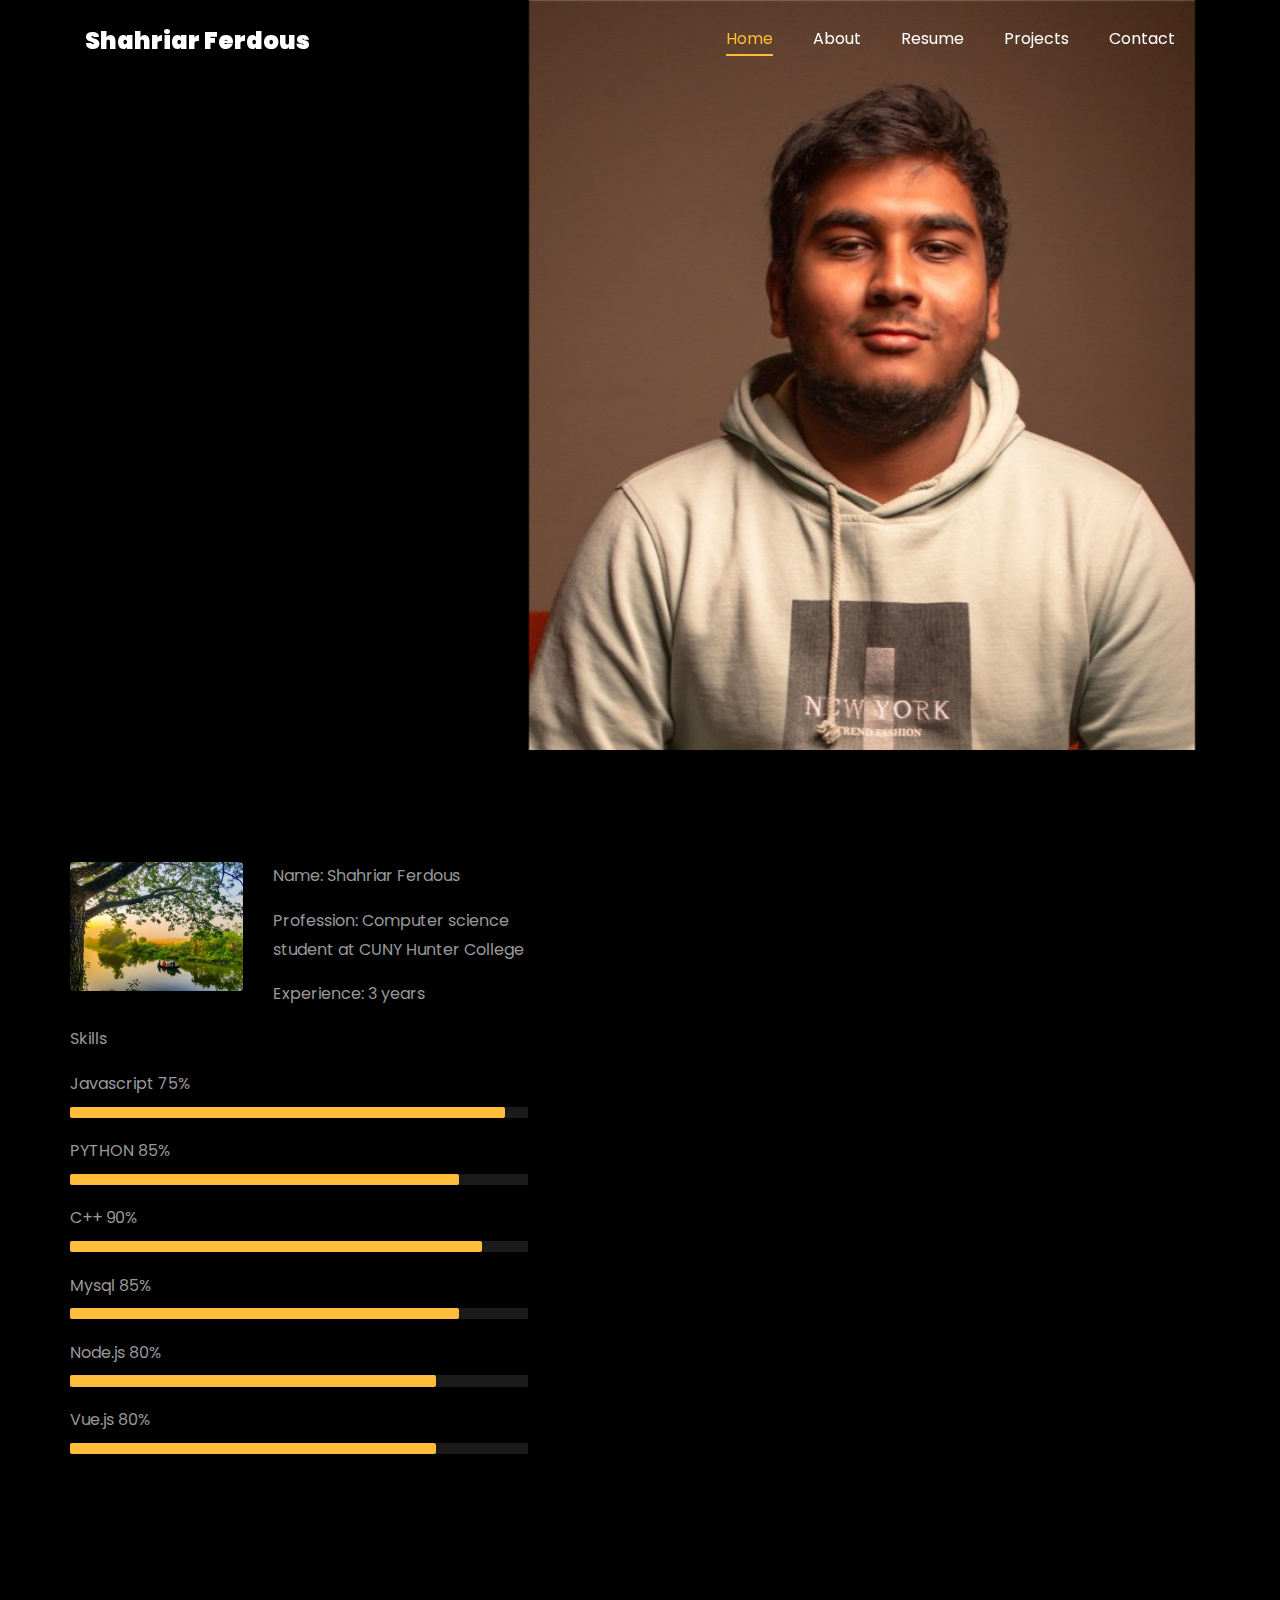
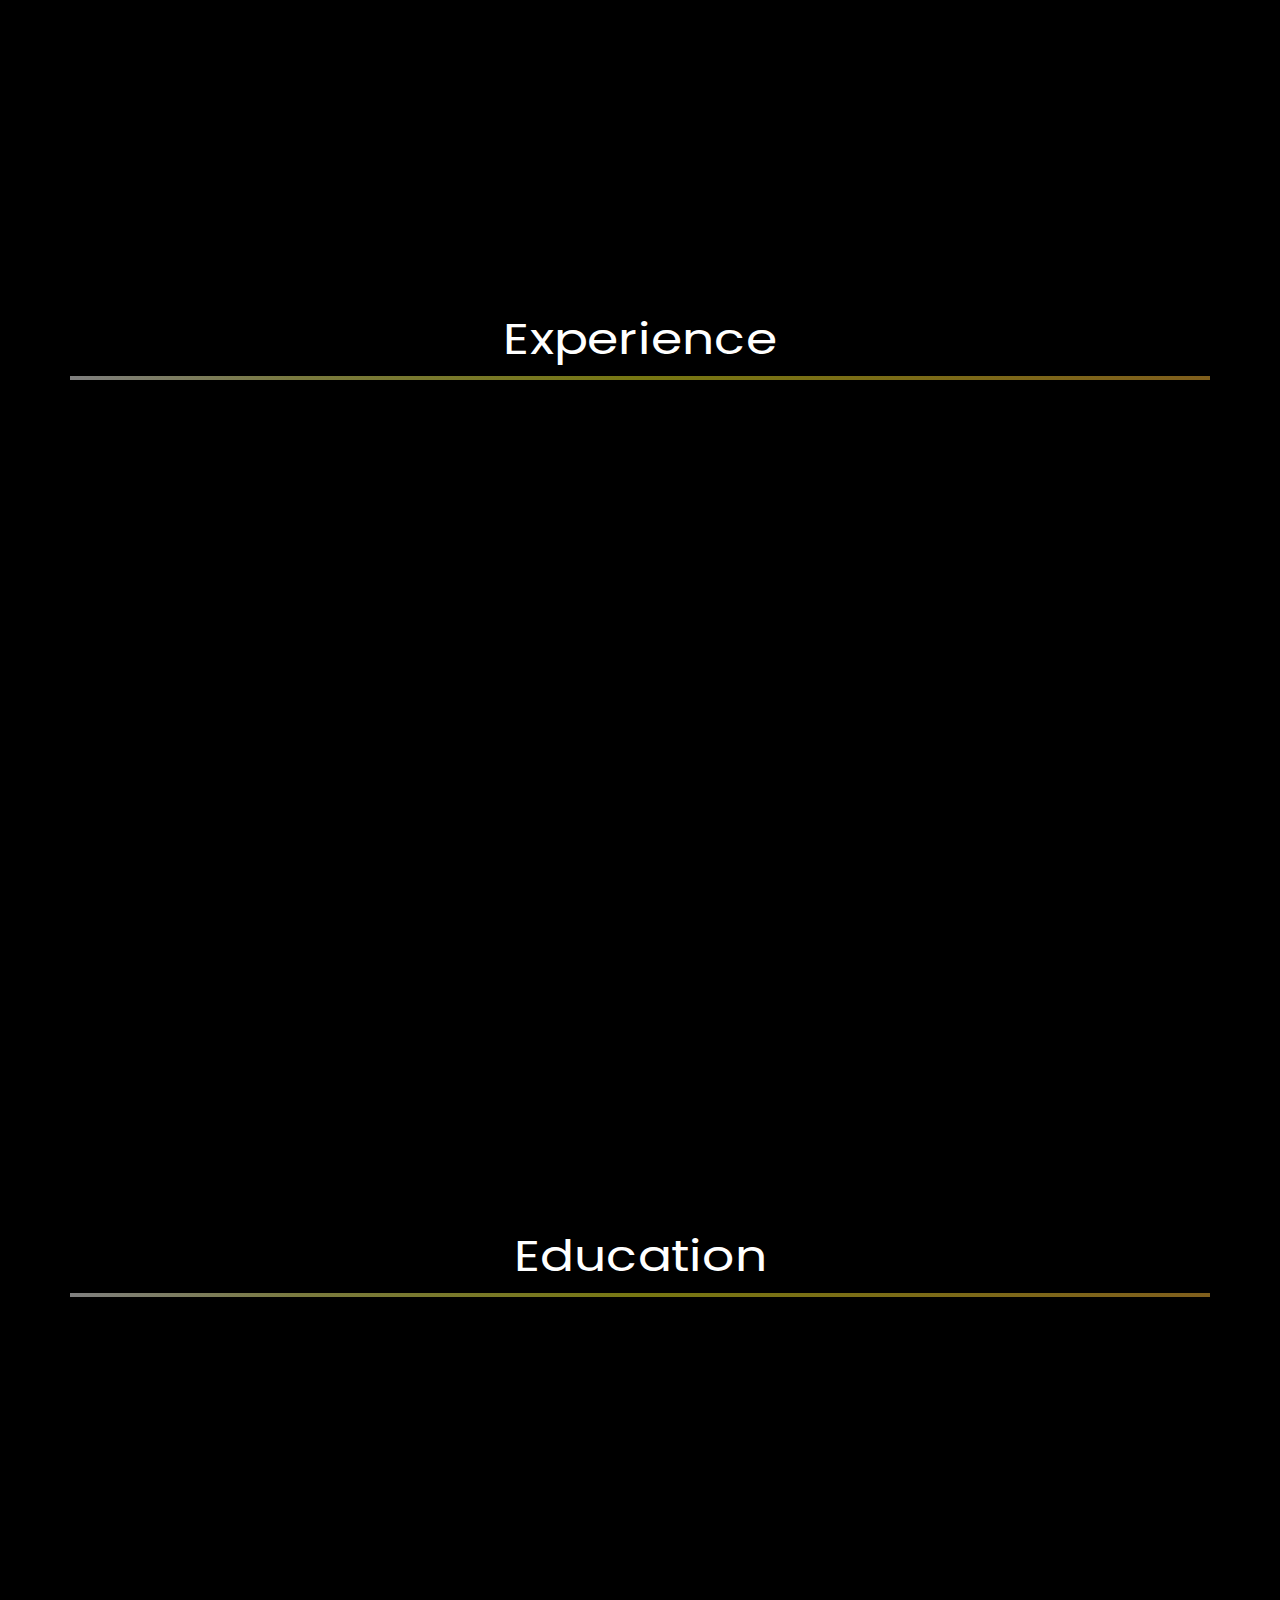
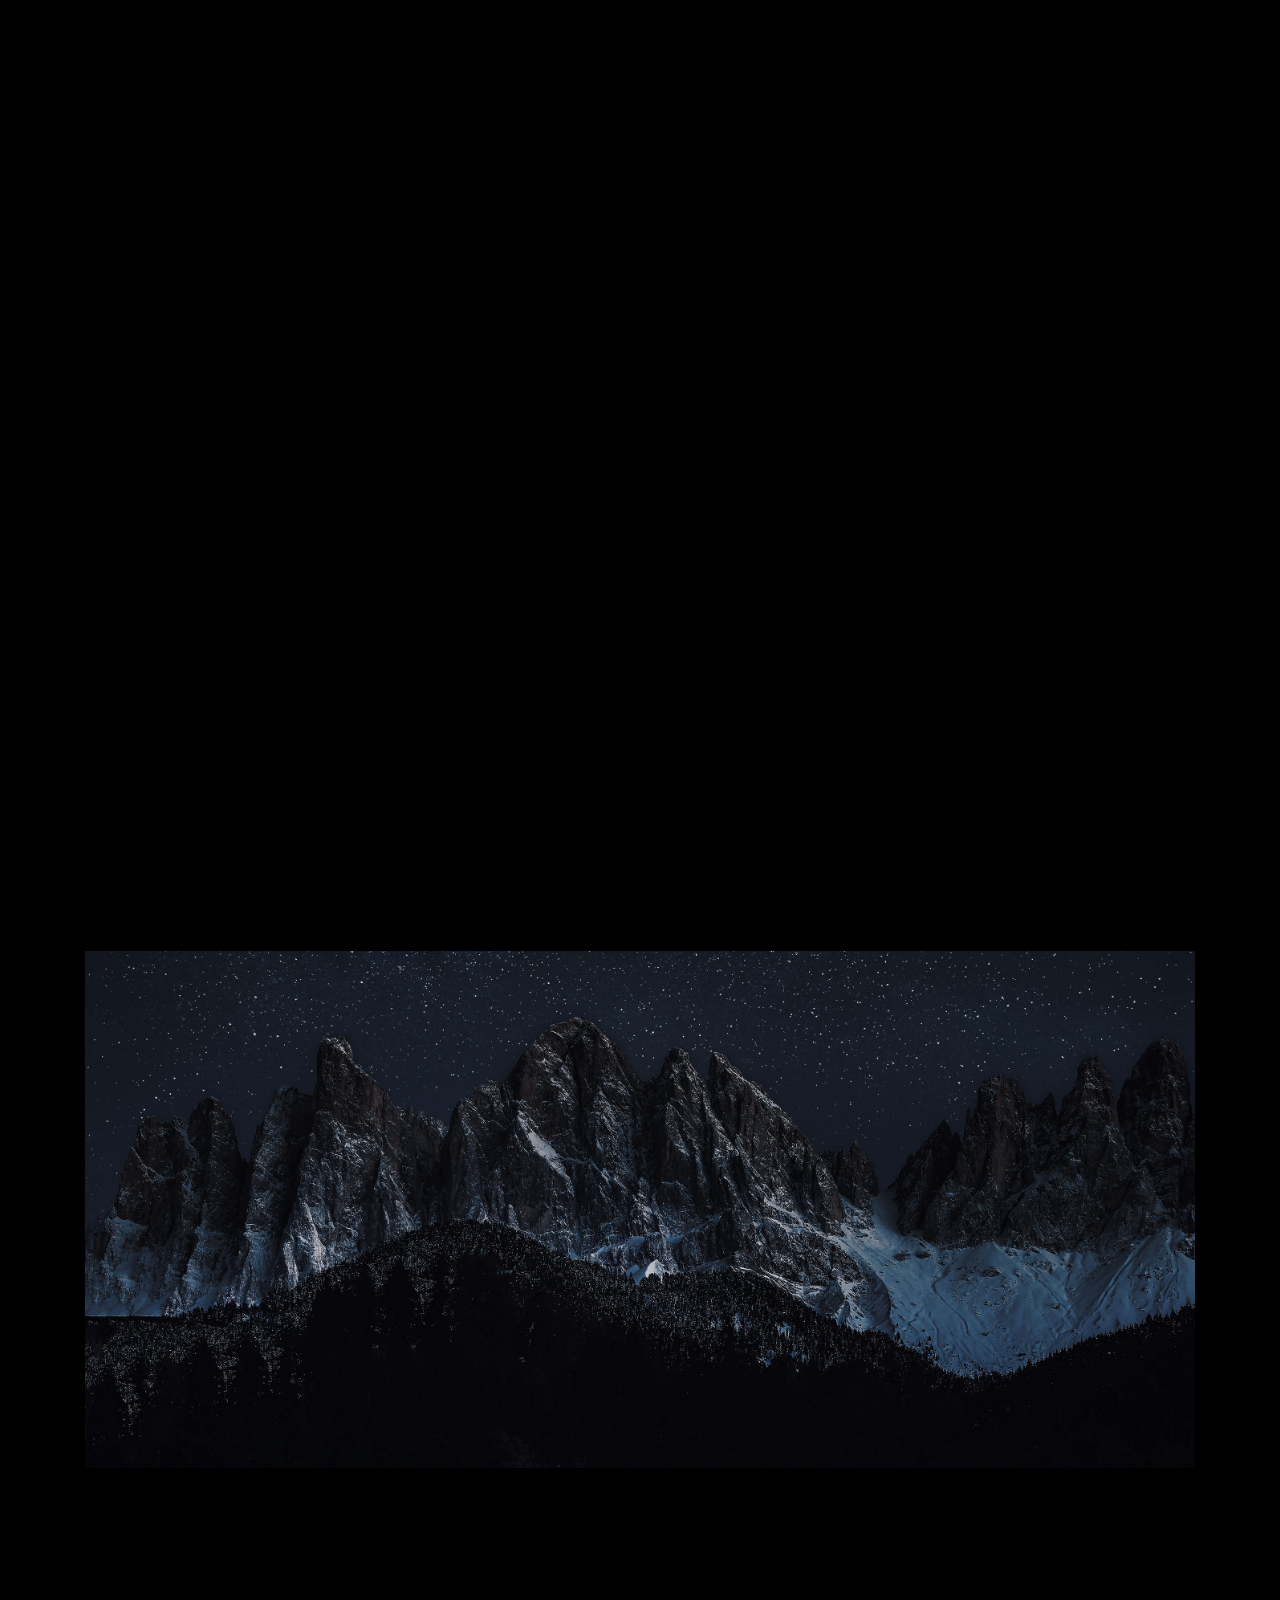
==== index.html @ e523a0e5 "Update index.html" ====
<!DOCTYPE html>
<html lang="en">
  <head>
    <title>Shahriar Ferdous Portfolio</title>
    <meta charset="utf-8">
    <meta name="viewport" content="width=device-width, initial-scale=1, shrink-to-fit=no">
    
    <link href="https://fonts.googleapis.com/css?family=Poppins:100,200,300,400,500,600,700,800,900" rel="stylesheet">

    <link rel="stylesheet" href="css/open-iconic-bootstrap.min.css">
    <link rel="stylesheet" href="css/animate.css">
    
    <link rel="stylesheet" href="css/owl.carousel.min.css">
    <link rel="stylesheet" href="css/owl.theme.default.min.css">
    <link rel="stylesheet" href="css/magnific-popup.css">

    <link rel="stylesheet" href="css/aos.css">

    <link rel="stylesheet" href="css/ionicons.min.css">
    
    <link rel="stylesheet" href="css/flaticon.css">
    <link rel="stylesheet" href="css/icomoon.css">
    <link rel="stylesheet" href="css/style.css">



<style>

/*======================================
//--//-->   ABOUT
======================================*/

.about-mf .box-shadow-full {
  padding-top: 4rem;
  padding-bottom: 4rem;
}

.about-mf .about-img {
  margin-bottom: 2rem;
}

.about-mf .about-img img {
  margin-left: 10px;
}


.skill-mf .progress {
  /* background-color: #cde1f8; */
  margin: .5rem 0 1.2rem 0;
  border-radius: 0;
  height: .7rem;
}

.skill-mf .progress .progress-bar {
  height: .7rem;
  background-color: #ffbd39;
}


/* Animation styles */
#typing-animation {
  position: relative;
  font-size: 30px;
  font-weight: bold;
  color: rgb(255, 255, 255);
  overflow: hidden;
  white-space: nowrap;
  animation: typing 3s steps(20, end) infinite;
}

#typing-animation:before {
  content: "";
  /* position: absolute; */
  top: 0;
  left: 0;
  width: 0;
  height: 100%;
  background-color: #ccc;
  animation: typing-cursor 0.5s ease-in-out infinite;
}

@keyframes typing {
  from {
    width: 0;
  }
  to {
    width: 100%;
  }
}

@keyframes typing-cursor {
  from {
    width: 5px;
  }
  to {
    width: 0;
  }
}


/* project image zoom effect */

.zoom-effect {
  overflow: hidden;
  transition: transform 0.3s ease-out;
}

.zoom-effect:hover {
  transform: scale(1.1);
}


</style>


  </head>
  <body data-spy="scroll" data-target=".site-navbar-target" data-offset="300">
	  
	  
    <nav class="navbar navbar-expand-lg navbar-dark ftco_navbar ftco-navbar-light site-navbar-target" id="ftco-navbar">
	    <div class="container">
	      <a class="navbar-brand" href="index.html">Shahriar Ferdous</a>
	      <button class="navbar-toggler js-fh5co-nav-toggle fh5co-nav-toggle" type="button" data-toggle="collapse" data-target="#ftco-nav" aria-controls="ftco-nav" aria-expanded="false" aria-label="Toggle navigation">
	        <span class="oi oi-menu"></span> Menu
	      </button>

	      <div class="collapse navbar-collapse" id="ftco-nav">
	        <ul class="navbar-nav nav ml-auto">
	          <li class="nav-item"><a href="#home-section" class="nav-link"><span>Home</span></a></li>
	          <li class="nav-item"><a href="#about-section" class="nav-link"><span>About</span></a></li>
	          <li class="nav-item"><a href="#resume-section" class="nav-link"><span>Resume</span></a></li>
	          <li class="nav-item"><a href="#project-section" class="nav-link"><span>Projects</span></a></li>
	          <li class="nav-item"><a href="#contact-section" class="nav-link"><span>Contact</span></a></li>
	        </ul>
	      </div>
	    </div>
	  </nav>
	  <section id="home-section" class="hero">
		  <div class="home-slider  owl-carousel">
	       <div class="slider-item ">
	      	<div class="overlay"></div>
	         <div class="container">
	          <div class="row d-md-flex no-gutters slider-text align-items-end justify-content-end" data-scrollax-parent="true">
	          	<div class="one-third js-fullheight order-md-last img" style="background-image:url(images/bg_1.jpeg);">
	          	 <div class="overlay"></div>
	          	</div>
		          <div class="one-forth d-flex  align-items-center ftco-animate" data-scrollax=" properties: { translateY: '70%' }">
		          	<div class="text">
		          		<span class="subheading">Hello!</span>
			            <h1 class="mb-4 mt-3">I'm <span>Shahriar Ferdous</span></h1>

						<!-- Element to contain animated typing -->
						<span id="typing-animation"></span>

						<script>

						// Initialize the typing animation
						const typingAnimationElement = document.getElementById('typing-animation');

						// Create an array of typing text
						const typingTexts = [
						'Engineer  ',
						'Teacher   ',
						'Gamer  ',
						];

						// Create a function to display the typing animation for a given text
						function playTypingAnimation(text) {
						// Loop through each character and add it to the element
						for (let i = 0; i < text.length; i++) {
							setTimeout(() => {
							typingAnimationElement.textContent += text[i];
							}, i * 200); // Increase the delay to slow down the typing animation
						}

						// Once the animation is complete, reset the text and start over
						setTimeout(() => {
							typingAnimationElement.textContent = '';
							playTypingAnimation(typingTexts[(typingTexts.indexOf(text) + 1) % typingTexts.length]);
						}, text.length * 200);
						}

						// Start the typing animation loop
						playTypingAnimation(typingTexts[0]);

						</script>

						<br>
						<br>
			            <h2>Tech enthusiast</h2>
						<!-- <h2 class="d-flex" style="margin-bottom: 0">With over 5 years of experience</h2> -->
						<!-- <br> -->
			            <p><a href="https://github.com/Shah-king" class="btn btn-white btn-outline-white py-3 px-4">My works</a></p>
		            </div>
		          </div>
	        	</div>
	        </div>
	      </div>
		</div>
    </section>



    <section class="ftco-about img ftco-section ftco-no-pb" id="about-section">
    	<div class="container">
			<div class="row">
				<div class="row d-flex align-items-stretch">
				<!-- <div class="row d-flex"> -->
					<div class="col-md-6 col-lg-5 d-flex">
						<div class="img-about img d-flex align-items-stretch">
							<div class="overlay">
								<div class="row">
									<div class="col-sm-6 col-md-5">
									  <div class="about-img">
										<img src="images/about-me.jpg" class="img-fluid rounded b-shadow-a" alt="">
									  </div>
									</div>
									<!-- Details next to profile image -->
									<div class="col-sm-6 col-md-7">
									  <div class="about-info">
										<p><span class="title-s">Name: </span> <span>Shahriar Ferdous</span></p>
										<p><span class="title-s">Profession: </span> <span>Computer science student at CUNY Hunter College</span></p>
										<p><span class="title-s">Experience: </span> <span>3 years</span></p>
									  </div>
									</div>
								  </div>

								<div class="skill-mf">
									<p class="title-s">Skills</p>
									<span>Javascript</span> <span class="pull-right">75%</span>
									<div class="progress">
										<div class="progress-bar" role="progressbar" style="width: 95%;" aria-valuenow="95" aria-valuemin="0"
											aria-valuemax="100"></div>
									</div>
									
									<span>PYTHON</span> <span class="pull-right">85%</span>
									<div class="progress">
										<div class="progress-bar" role="progressbar" style="width: 85%" aria-valuenow="85" aria-valuemin="0"
											aria-valuemax="100"></div>
									</div>
									
									<span>C++</span> <span class="pull-right">90%</span>
									<div class="progress">
										<div class="progress-bar" role="progressbar" style="width: 90%" aria-valuenow="90" aria-valuemin="0"
											aria-valuemax="100"></div>
									</div>
									
									<span>Mysql</span> <span class="pull-right">85%</span>
									<div class="progress">
										<div class="progress-bar" role="progressbar" style="width: 85%" aria-valuenow="85" aria-valuemin="0"
											aria-valuemax="100"></div>
									</div>
									
									<span>Node.js</span> <span class="pull-right">80%</span>
									<div class="progress">
										<div class="progress-bar" role="progressbar" style="width: 80%" aria-valuenow="80" aria-valuemin="0"
											aria-valuemax="100"></div>
									</div>

									<span>Vue.js</span> <span class="pull-right">80%</span>
									<div class="progress">
										<div class="progress-bar" role="progressbar" style="width: 80%" aria-valuenow="80" aria-valuemin="0"
											aria-valuemax="100"></div>
									</div>


								</div>
							</div>
						</div>
					</div>
					
					<div class="col-md-6 col-lg-7 pl-lg-5 pb-5">
						<div class="row justify-content-start pb-3">
							<div class="col-md-12 heading-section ftco-animate">
								
								<h1 class="big">About</h1>
								<h2 class="mb-4">About Me</h2>
								
								<p>I am an aspiring software engineer with experience at Candogram and Headstarter AI building impactful projects that solve real-world problems. With expertise in Python, SQL, and JavaScript, I have developed applications ranging from intelligent chatbots for customer support to data-driven solutions for mental health awareness. My projects, like a pantry management app and a survey application, reflect my ability to combine technical skills with innovative thinking to enhance user experiences.
									.</p>
								<ul class="about-info mt-4 px-md-0 px-2">
									<li class="d-flex"><span>Profile:</span> <span>Software engineering</span></li>
									<li class="d-flex"><span>Education:</span> <span>Bachelors in Computer Science</span></li>
									<li class="d-flex"><span>Language:</span> <span>English, Bengali</span></li>
									<li class="d-flex"><span>Other Skills:</span> <span>Git, SEO, AWS, &amp; Firebase</span></li>
									<li class="d-flex"><span>Interest:</span> <span>Traveling, Gaming, Teaching</span></li>
									
								</ul>
							</div>
						</div>


						<div class="counter-wrap ftco-animate d-flex mt-md-3">
							<div class="text">
								<p class="mb-4">
									<span class="number" data-number="3">0</span> <span>+</span>
									<span>&nbsp; Projects completed</span>
								</p>
								<p><a href="https://www.linkedin.com/in/shahriar-f/" class="btn btn-primary py-3 px-3">LinkedIn</a></p>
							</div>
						</div>
					</div>
				</div>
			</div>
		</div>
    </section>



	
    <section class="ftco-section ftco-no-pb" id="resume-section">
    	<div class="container">
    		<div class="row justify-content-center pb-5">
          <div class="col-md-10 heading-section text-center ftco-animate">
          	<h1 class="big big-2">Resume</h1>
            <h2 class="mb-4">Resume</h2>
            <p>Looking to expand my knowledge in tech and break into tech as a Software Engineer.</p>
          </div>
        </div>

		<div class="row">
			<h1 class="big-4">Experience</h1>
			<div class="underline"></div>
		</div>
		<br>
		
		<div class="row">
				<div class="col-md-6">
					<div class="resume-wrap ftco-animate">
						<span class="date">2024-Present</span>
						<h2>Software Engineering intern</h2>
						<span class="position">Candogram</span>
						<p class="mt-4">Candogram, a compnay that helps students with job opportunities in this market. 
							<ul>
								<li>Designed a full-stack web application using MySQL, Node.js, Vue.js, and Quasar, incorporating user authentication
									and database functionality, leading to an 85% improvement in task efficiency.</li>
								<li>Mentored 50+ high school students at Bronx Aerospace High School as a Teaching Assistant, providing hands-on
									guidance in building the same web application, and fostering their understanding of software development practices.</li>
								<li>Led performance optimizations, reducing server response time by 50% and enhancing the web application’s overall
									scalability.</li>
							</ul>
						</p>
					</div>

				</div>

				<div class="col-md-6">
					<div class="resume-wrap ftco-animate">
						<span class="date">2024-2024</span>
						<h2>Software Engineering Fellow</h2>
						<span class="position">Headstarter AI</span>
						<p class="mt-4">Headstarter AI is a community-focused program designed to help aspiring software engineers gain skills, build a strong network, and land high-paying jobs. 
							<ul>
								<li>Selected as one of 16,000 (out of 50,000+ applicants) for a competitive Full-stack JavaScript program, contributing
									accepted pull requests to open-source projects while mastering React, Node.js, and Firebase.</li>
								<li>Designed, developed, and deployed 5+ web apps and APIs using Next.js, Stripe, OpenAI, and Pinecone. Key
									achievements include: increasing organic SEO traffic by 90% (from 200 to 2000 visits/month), reducing query
									response time by 50%, and boosting user retention by 40% with personalized recommendations.</li>
								<li>Led backend development for a microservices-based application, leveraging Node.js and Firebase to reduce API
									response times by 30% and streamline CI/CD pipelines for zero-downtime deployments.</li>
							</ul>
						</p>
					</div>

				</div>
			</div>

		<br>
		<br>

		<div class="row">
			<h1 class="big-4">Education</h1>
			<div class="underline"></div>
		</div>
		<br>
		
			<div class="row">
    			<div class="col-md-6">
    				<div class="resume-wrap ftco-animate">
    					<span class="date">2014-2018</span>
    					<h2>Bachelors in Computer Science</h2>
    					<span class="position">CUNY Hunter College</span>
    					<p class="mt-4">Graduation: 2026 </p>
    				</div>
    			</div>

    			<!-- <div class="col-md-6">
    				<div class="resume-wrap ftco-animate">
    					<span class="date">2012-2013</span>
    					<h2>Higher Secondary School</h2>
    					<span class="position">Army Public School</span>
    					<p class="mt-4">Grade: First class distinction.</p>
    				</div>
				</div>
    		</div> -->

    		<div class="row justify-content-center mt-5">
    			<div class="col-md-6 text-center ftco-animate">
    				<p><a href="https://drive.google.com/drive/home" class="btn btn-primary py-4 px-5">Download Resume</a></p>
    			</div>
    		</div>
    	</div>
    </section>

   

    <section class="ftco-section" id="project-section">
      <div class="container">
        <div class="row justify-content-center mb-5 pb-5">
          <div class="col-md-7 heading-section text-center ftco-animate">
            <h1 class="big big-2">Projects</h1>
            <h2 class="mb-4">Projects</h2>
            <p>Below are some projects I have worked on.</p>
          </div>
        </div>
        <div class="row d-flex">
          <div class="col-md-4 d-flex ftco-animate">
          	<div class="blog-entry justify-content-end">
              <a href="https://github.com/Shah-king/Mental-Health-Compendium" class="block-20 zoom-effect" style="background-image: url('images/proj_1.jpg');">
              </a>
              <div class="text mt-3 float-right d-block">

                <h3 class="heading"><a href="https://github.com/Shah-king/Mental-Health-Compendium">Mental-Health-Compendium</a></h3>
                <p>Shows a list of hyperlinks to other mental health resources and a list of mental health related hotlines. It acts as a one stop shop for mental health resources.</p>
              </div>
            </div>
          </div>
          <div class="col-md-4 d-flex ftco-animate">
          	<div class="blog-entry justify-content-end">
              <a href="https://github.com/Shah-king/Support-AI" class="block-20 zoom-effect" style="background-image: url('images/proj_2.jpg');">
              </a>
              <div class="text mt-3 float-right d-block">

                <h3 class="heading"><a href="https://github.com/Shah-king/Support-AI">AI chatbot that automates customer
					support interactions</a></h3>
                <p>Used React, JavaScript, Gemini API, Firebase, and Vercel to build an intelligent chatbot that automates customer
					support interactions for a web application achieving 30% faster backend processing through optimized data retrieval
					techniques.</p>
              </div>
            </div>
          </div>
          <div class="col-md-4 d-flex ftco-animate">
          	<div class="blog-entry">
              <a href="https://github.com/Shah-king/survey-app" class="block-20 zoom-effect" style="background-image: url('images/proj_3.png');">
              </a>
              <div class="text mt-3 float-right d-block">

                <h3 class="heading"><a href="https://github.com/rishabhnmishra/Madhav_Store_Analysis_PowerBI/blob/main/Madhav%20Store%20dashboard.jpg">survey-app</a></h3>
                <p>Desgined the development of a responsive survey application using Vue.js, JavaScript, and Quasar, using AWS to to
					ensure scalability, achieving over 150 users to create and participate in surveys within the first month.</p>
              </div>
            </div>
          </div>
        </div>
	<br>
		<!-- added justify-content-center to center align the last two projects -->
		<!-- <div class="row d-flex justify-content-center">  
			<div class="col-md-4 d-flex ftco-animate">
				<div class="blog-entry justify-content-end">
				<a href="https://github.com/rishabhnmishra/sales_forecasting/tree/main" class="block-20 zoom-effect" style="background-image: url('images/proj_4.jpg');">
				</a>
				<div class="text mt-3 float-right d-block">
  
				  <h3 class="heading"><a href="https://github.com/rishabhnmishra/sales_forecasting/tree/main">Sales Forecast- Time Series Forecasting</a></h3>
				  <p>Used multiple machine learning models to forecast sales (retail store) and performed time series analysis.</p>
				</div>
			  </div>
			</div>
			<div class="col-md-4 d-flex ftco-animate">
				<div class="blog-entry justify-content-end">
				<a href="https://github.com/rishabhnmishra/customer_segmentation/blob/main/Customer_Segmentation-final.ipynb" class="block-20 zoom-effect" style="background-image: url('images/proj_5.jpg');">
				</a>
				<div class="text mt-3 float-right d-block">
  
				  <h3 class="heading"><a href="https://github.com/rishabhnmishra/customer_segmentation/blob/main/Customer_Segmentation-final.ipynb">Customer Segmentation using clustering model</a></h3>
				  <p>Developed a ML model to give various recommendations of financial products &amp; services on target customer groups.</p>
				</div>
			  </div>
			</div>
		 </div>
	  </div>
    </section> -->

	<section class="ftco-section ftco-no-pt ftco-no-pb ftco-counter img" id="section-counter">
      <div class="container">
		<div class="row d-md-flex align-items-center">
          <div class="col-md d-flex justify-content-center counter-wrap ftco-animate">
            <div class="block-18">
              <div class="text">
                <strong class="number" data-number="10">0</strong>
                <span>Achievements</span>
              </div>
            </div>
          </div>
          <div class="col-md d-flex justify-content-center counter-wrap ftco-animate">
            <div class="block-18">
              <div class="text">
                <strong class="number" data-number="5">0</strong>
                <span>Projects</span>
              </div>
            </div>
          </div>
          <div class="col-md d-flex justify-content-center counter-wrap ftco-animate">
            <div class="block-18">
              <div class="text">
                <strong class="number" data-number="50">0</strong>
                <span>Mentored Students</span>
              </div>
            </div>
          </div>
          <div class="col-md d-flex justify-content-center counter-wrap ftco-animate">
            <div class="block-18">
              <div class="text">
                <strong class="number" data-number="300">0</strong>
                <span>Cups of coffee</span>
              </div>
            </div>
          </div>
        </div>
      </div>
	
	  <div class="ftco-section ftco-hireme img margin-top" style="background-image: url(images/bg_1.jpg)">
			<!-- <div class="container"> -->
				<div class="row justify-content-center">
					<div class="col-md-7 ftco-animate text-center">
						<h2>More projects on<span> Github  </span> </h2>
						<div class="heading"> <h4> I love to solve business problems &amp; find ways to renovate systems </h4>
						<br>
						<p><a href="https://github.com/Shah-king" class="btn btn-primary py-3 px-5">GitHub</a></p>
						</div>
					</div>
				</div>
			<!-- </div> -->
		</div>
	</section>



    <section class="ftco-section contact-section ftco-no-pb" id="contact-section">
      <div class="container">
      	<div class="row justify-content-center mb-5 pb-3">
          <div class="col-md-7 heading-section text-center ftco-animate">
            <h1 class="big big-2">Contact</h1>
            <h2 class="mb-4">Contact Me</h2>
            <p>Below are the details to reach out to me!</p>
          </div>
        </div>

        <div class="row d-flex contact-info mb-5">
          <div class="col-md-6 col-lg-3 d-flex ftco-animate">
          	<div class="align-self-stretch box p-4 text-center">
          		<div class="icon d-flex align-items-center justify-content-center">
          			<span class="icon-map-signs"></span>
          		</div>
          		<h3 class="mb-4">Address</h3>
	            <p>New York, United States</p>
	          </div>
          </div>
          <div class="col-md-6 col-lg-3 d-flex ftco-animate">
          	<div class="align-self-stretch box p-4 text-center">
          		<div class="icon d-flex align-items-center justify-content-center">
          			<span class="icon-phone2"></span>
          		</div>
          		<h3 class="mb-4">Contact Number</h3>
	            <p><a href="tel://0101010101">+ 0 101 0101 101</a></p>
	          </div>
          </div>
          <div class="col-md-6 col-lg-3 d-flex ftco-animate">
          	<div class="align-self-stretch box p-4 text-center">
          		<div class="icon d-flex align-items-center justify-content-center">
          			<span class="icon-paper-plane"></span>
          		</div>
          		<h3 class="mb-4">Email Address</h3>
	            <p><a href="mailto:info@yoursite.com">sferdous463@gmail.com</a></p>
	          </div>
          </div>
          <div class="col-md-6 col-lg-3 d-flex ftco-animate">
          	<div class="align-self-stretch box p-4 text-center">
          		<div class="icon d-flex align-items-center justify-content-center">
          			<span class="icon-globe"></span>
          		</div>
          		<h3 class="mb-4">Download Resume</h3>
	            <p><a href="https://drive.google.com/drive/home">resumelink</a></p>
	          </div>
          </div>

		  <div class="container">
			<br>
			<be>
			<div class="row justify-content-center">
<!-- 				<!-- <div class="col-md-7 ftco-animate text-center">
					<h2>Have a<span> Question?  </span> <a href="https://forms.gle/uLaTShUKXraAvHJ77" class="btn btn-primary py-3 px-5">Click Here</a> </h2>
				</div> -->
			</div>
				<br>
					<ul class="ftco-footer-social list-unstyled d-flex justify-content-center align-items-center mb-0">
					  <li class="ftco-animate normal-txt">Find me on  </li>
					  <!-- <li class="ftco-animate"><a href="https://www.youtube.com/@RishabhMishraOfficial"><span class="icon-youtube"></span></a></li> -->
					  <li class="ftco-animate"><a href="https://www.linkedin.com/in/shahriar-f/"><span class="icon-linkedin"></span></a></li>  
					  <!-- <li class="ftco-animate"><a href="https://twitter.com/rishabhnmishra"><span class="icon-twitter"></span></a></li> -->
					  <li class="ftco-animate"><a href="https://www.facebook.com/share/1BHWAwTwHx/?mibextid=wwXIfr"><span class="icon-facebook"></span></a></li>
				      <li class="ftco-animate"><a href="https://www.instagram.com/shahriarf4?igsh=cjFtY3N1cnY2cTk2&utm_source=qr "><span class="icon-instagram"></span></a></li>
					</ul>
				<br>
		   </div>
   </div>
 </section>


 
	
    <footer class="ftco-footer ftco-section">
		<div class="container">
		  <div class="row">
			<div class="col-md-12 text-center">
  
			  <p><!-- Link back to Colorlib can't be removed. Template is licensed under CC BY 3.0. -->
	Copyright &copy;<script>document.write(new Date().getFullYear());</script> All rights reserved | This template is made with <i class="icon-heart color-danger" aria-hidden="true"></i> by <a href="https://colorlib.com" target="_blank">Colorlib</a>
	<!-- Link back to Colorlib can't be removed. Template is licensed under CC BY 3.0. --></p>
			</div>
		  </div>
		</div>
	  </footer>


  <!-- loader -->
  <div id="ftco-loader" class="show fullscreen"><svg class="circular" width="48px" height="48px"><circle class="path-bg" cx="24" cy="24" r="22" fill="none" stroke-width="4" stroke="#eeeeee"/><circle class="path" cx="24" cy="24" r="22" fill="none" stroke-width="4" stroke-miterlimit="10" stroke="#F96D00"/></svg></div>


  <script src="js/jquery.min.js"></script>
  <script src="js/jquery-migrate-3.0.1.min.js"></script>
  <script src="js/popper.min.js"></script>
  <script src="js/bootstrap.min.js"></script>
  <script src="js/jquery.easing.1.3.js"></script>
  <script src="js/jquery.waypoints.min.js"></script>
  <script src="js/jquery.stellar.min.js"></script>
  <script src="js/owl.carousel.min.js"></script>
  <script src="js/jquery.magnific-popup.min.js"></script>
  <script src="js/aos.js"></script>
  <script src="js/jquery.animateNumber.min.js"></script>
  <script src="js/scrollax.min.js"></script>
  
  <script src="js/main.js"></script>
    
  </body>
</html>
---- css/flaticon.css ----
/*
  	Flaticon icon font: Flaticon
  	Creation date: 04/01/2019 13:45
  	*/


@font-face {
  font-family: "Flaticon";
  src: url("../fonts/flaticon/font/Flaticon.eot");
  src: url("../fonts/flaticon/font/Flaticon.eot?#iefix") format("embedded-opentype"),
       url("../fonts/flaticon/font/Flaticon.woff") format("woff"),
       url("../fonts/flaticon/font/Flaticon.ttf") format("truetype"),
       url("../fonts/flaticon/font/Flaticon.svg#Flaticon") format("svg");
  font-weight: normal;
  font-style: normal;
}

@media screen and (-webkit-min-device-pixel-ratio:0) {
  @font-face {
    font-family: "Flaticon";
    src: url("../fonts/flaticon/font/Flaticon.svg#Flaticon") format("svg");
  }
}

[class^="flaticon-"]:before, [class*=" flaticon-"]:before,
[class^="flaticon-"]:after, [class*=" flaticon-"]:after {   
  font-family: Flaticon;
  font-style: normal;
  font-weight: normal;
  font-variant: normal;
  text-transform: none;
  line-height: 1;

  /* Better Font Rendering =========== */
  -webkit-font-smoothing: antialiased;
  -moz-osx-font-smoothing: grayscale;
}

.flaticon-ideas:before { content: "\f100"; }
.flaticon-flasks:before { content: "\f101"; }
.flaticon-analysis:before { content: "\f102"; }
.flaticon-ux-design:before { content: "\f103"; }
.flaticon-web-design:before { content: "\f104"; }
.flaticon-idea:before { content: "\f105"; }
.flaticon-innovation:before { content: "\f106"; }
---- css/icomoon.css ----
@font-face {
  font-family: 'icomoon';
  src:  url('../fonts/icomoon/icomoon.eot?6tt51o');
  src:  url('../fonts/icomoon/icomoon.eot?6tt51o#iefix') format('embedded-opentype'),
    url('../fonts/icomoon/icomoon.ttf?6tt51o') format('truetype'),
    url('../fonts/icomoon/icomoon.woff?6tt51o') format('woff'),
    url('../fonts/icomoon/icomoon.svg?6tt51o#icomoon') format('svg');
  font-weight: normal;
  font-style: normal;
}

[class^="icon-"], [class*=" icon-"] {
  /* use !important to prevent issues with browser extensions that change fonts */
  font-family: 'icomoon' !important;
  speak: none;
  font-style: normal;
  font-weight: normal;
  font-variant: normal;
  text-transform: none;
  line-height: 1;

  /* Better Font Rendering =========== */
  -webkit-font-smoothing: antialiased;
  -moz-osx-font-smoothing: grayscale;
}

.icon-asterisk:before {
  content: "\f069";
}
.icon-plus:before {
  content: "\f067";
}
.icon-question:before {
  content: "\f128";
}
.icon-minus:before {
  content: "\f068";
}
.icon-glass:before {
  content: "\f000";
}
.icon-music:before {
  content: "\f001";
}
.icon-search:before {
  content: "\f002";
}
.icon-envelope-o:before {
  content: "\f003";
}
.icon-heart:before {
  content: "\f004";
}
.icon-star:before {
  content: "\f005";
}
.icon-star-o:before {
  content: "\f006";
}
.icon-user:before {
  content: "\f007";
}
.icon-film:before {
  content: "\f008";
}
.icon-th-large:before {
  content: "\f009";
}
.icon-th:before {
  content: "\f00a";
}
.icon-th-list:before {
  content: "\f00b";
}
.icon-check:before {
  content: "\f00c";
}
.icon-close:before {
  content: "\f00d";
}
.icon-remove:before {
  content: "\f00d";
}
.icon-times:before {
  content: "\f00d";
}
.icon-search-plus:before {
  content: "\f00e";
}
.icon-search-minus:before {
  content: "\f010";
}
.icon-power-off:before {
  content: "\f011";
}
.icon-signal:before {
  content: "\f012";
}
.icon-cog:before {
  content: "\f013";
}
.icon-gear:before {
  content: "\f013";
}
.icon-trash-o:before {
  content: "\f014";
}
.icon-home:before {
  content: "\f015";
}
.icon-file-o:before {
  content: "\f016";
}
.icon-clock-o:before {
  content: "\f017";
}
.icon-road:before {
  content: "\f018";
}
.icon-download:before {
  content: "\f019";
}
.icon-arrow-circle-o-down:before {
  content: "\f01a";
}
.icon-arrow-circle-o-up:before {
  content: "\f01b";
}
.icon-inbox:before {
  content: "\f01c";
}
.icon-play-circle-o:before {
  content: "\f01d";
}
.icon-repeat:before {
  content: "\f01e";
}
.icon-rotate-right:before {
  content: "\f01e";
}
.icon-refresh:before {
  content: "\f021";
}
.icon-list-alt:before {
  content: "\f022";
}
.icon-lock:before {
  content: "\f023";
}
.icon-flag:before {
  content: "\f024";
}
.icon-headphones:before {
  content: "\f025";
}
.icon-volume-off:before {
  content: "\f026";
}
.icon-volume-down:before {
  content: "\f027";
}
.icon-volume-up:before {
  content: "\f028";
}
.icon-qrcode:before {
  content: "\f029";
}
.icon-barcode:before {
  content: "\f02a";
}
.icon-tag:before {
  content: "\f02b";
}
.icon-tags:before {
  content: "\f02c";
}
.icon-book:before {
  content: "\f02d";
}
.icon-bookmark:before {
  content: "\f02e";
}
.icon-print:before {
  content: "\f02f";
}
.icon-camera:before {
  content: "\f030";
}
.icon-font:before {
  content: "\f031";
}
.icon-bold:before {
  content: "\f032";
}
.icon-italic:before {
  content: "\f033";
}
.icon-text-height:before {
  content: "\f034";
}
.icon-text-width:before {
  content: "\f035";
}
.icon-align-left:before {
  content: "\f036";
}
.icon-align-center:before {
  content: "\f037";
}
.icon-align-right:before {
  content: "\f038";
}
.icon-align-justify:before {
  content: "\f039";
}
.icon-list:before {
  content: "\f03a";
}
.icon-dedent:before {
  content: "\f03b";
}
.icon-outdent:before {
  content: "\f03b";
}
.icon-indent:before {
  content: "\f03c";
}
.icon-video-camera:before {
  content: "\f03d";
}
.icon-image:before {
  content: "\f03e";
}
.icon-photo:before {
  content: "\f03e";
}
.icon-picture-o:before {
  content: "\f03e";
}
.icon-pencil:before {
  content: "\f040";
}
.icon-map-marker:before {
  content: "\f041";
}
.icon-adjust:before {
  content: "\f042";
}
.icon-tint:before {
  content: "\f043";
}
.icon-edit:before {
  content: "\f044";
}
.icon-pencil-square-o:before {
  content: "\f044";
}
.icon-share-square-o:before {
  content: "\f045";
}
.icon-check-square-o:before {
  content: "\f046";
}
.icon-arrows:before {
  content: "\f047";
}
.icon-step-backward:before {
  content: "\f048";
}
.icon-fast-backward:before {
  content: "\f049";
}
.icon-backward:before {
  content: "\f04a";
}
.icon-play:before {
  content: "\f04b";
}
.icon-pause:before {
  content: "\f04c";
}
.icon-stop:before {
  content: "\f04d";
}
.icon-forward:before {
  content: "\f04e";
}
.icon-fast-forward:before {
  content: "\f050";
}
.icon-step-forward:before {
  content: "\f051";
}
.icon-eject:before {
  content: "\f052";
}
.icon-chevron-left:before {
  content: "\f053";
}
.icon-chevron-right:before {
  content: "\f054";
}
.icon-plus-circle:before {
  content: "\f055";
}
.icon-minus-circle:before {
  content: "\f056";
}
.icon-times-circle:before {
  content: "\f057";
}
.icon-check-circle:before {
  content: "\f058";
}
.icon-question-circle:before {
  content: "\f059";
}
.icon-info-circle:before {
  content: "\f05a";
}
.icon-crosshairs:before {
  content: "\f05b";
}
.icon-times-circle-o:before {
  content: "\f05c";
}
.icon-check-circle-o:before {
  content: "\f05d";
}
.icon-ban:before {
  content: "\f05e";
}
.icon-arrow-left:before {
  content: "\f060";
}
.icon-arrow-right:before {
  content: "\f061";
}
.icon-arrow-up:before {
  content: "\f062";
}
.icon-arrow-down:before {
  content: "\f063";
}
.icon-mail-forward:before {
  content: "\f064";
}
.icon-share:before {
  content: "\f064";
}
.icon-expand:before {
  content: "\f065";
}
.icon-compress:before {
  content: "\f066";
}
.icon-exclamation-circle:before {
  content: "\f06a";
}
.icon-gift:before {
  content: "\f06b";
}
.icon-leaf:before {
  content: "\f06c";
}
.icon-fire:before {
  content: "\f06d";
}
.icon-eye:before {
  content: "\f06e";
}
.icon-eye-slash:before {
  content: "\f070";
}
.icon-exclamation-triangle:before {
  content: "\f071";
}
.icon-warning:before {
  content: "\f071";
}
.icon-plane:before {
  content: "\f072";
}
.icon-calendar:before {
  content: "\f073";
}
.icon-random:before {
  content: "\f074";
}
.icon-comment:before {
  content: "\f075";
}
.icon-magnet:before {
  content: "\f076";
}
.icon-chevron-up:before {
  content: "\f077";
}
.icon-chevron-down:before {
  content: "\f078";
}
.icon-retweet:before {
  content: "\f079";
}
.icon-shopping-cart:before {
  content: "\f07a";
}
.icon-folder:before {
  content: "\f07b";
}
.icon-folder-open:before {
  content: "\f07c";
}
.icon-arrows-v:before {
  content: "\f07d";
}
.icon-arrows-h:before {
  content: "\f07e";
}
.icon-bar-chart:before {
  content: "\f080";
}
.icon-bar-chart-o:before {
  content: "\f080";
}
.icon-twitter-square:before {
  content: "\f081";
}
.icon-facebook-square:before {
  content: "\f082";
}
.icon-camera-retro:before {
  content: "\f083";
}
.icon-key:before {
  content: "\f084";
}
.icon-cogs:before {
  content: "\f085";
}
.icon-gears:before {
  content: "\f085";
}
.icon-comments:before {
  content: "\f086";
}
.icon-thumbs-o-up:before {
  content: "\f087";
}
.icon-thumbs-o-down:before {
  content: "\f088";
}
.icon-star-half:before {
  content: "\f089";
}
.icon-heart-o:before {
  content: "\f08a";
}
.icon-sign-out:before {
  content: "\f08b";
}
.icon-linkedin-square:before {
  content: "\f08c";
}
.icon-thumb-tack:before {
  content: "\f08d";
}
.icon-external-link:before {
  content: "\f08e";
}
.icon-sign-in:before {
  content: "\f090";
}
.icon-trophy:before {
  content: "\f091";
}
.icon-github-square:before {
  content: "\f092";
}
.icon-upload:before {
  content: "\f093";
}
.icon-lemon-o:before {
  content: "\f094";
}
.icon-phone:before {
  content: "\f095";
}
.icon-square-o:before {
  content: "\f096";
}
.icon-bookmark-o:before {
  content: "\f097";
}
.icon-phone-square:before {
  content: "\f098";
}
.icon-twitter:before {
  content: "\f099";
}
.icon-facebook:before {
  content: "\f09a";
}
.icon-facebook-f:before {
  content: "\f09a";
}
.icon-github:before {
  content: "\f09b";
}
.icon-unlock:before {
  content: "\f09c";
}
.icon-credit-card:before {
  content: "\f09d";
}
.icon-feed:before {
  content: "\f09e";
}
.icon-rss:before {
  content: "\f09e";
}
.icon-hdd-o:before {
  content: "\f0a0";
}
.icon-bullhorn:before {
  content: "\f0a1";
}
.icon-bell-o:before {
  content: "\f0a2";
}
.icon-certificate:before {
  content: "\f0a3";
}
.icon-hand-o-right:before {
  content: "\f0a4";
}
.icon-hand-o-left:before {
  content: "\f0a5";
}
.icon-hand-o-up:before {
  content: "\f0a6";
}
.icon-hand-o-down:before {
  content: "\f0a7";
}
.icon-arrow-circle-left:before {
  content: "\f0a8";
}
.icon-arrow-circle-right:before {
  content: "\f0a9";
}
.icon-arrow-circle-up:before {
  content: "\f0aa";
}
.icon-arrow-circle-down:before {
  content: "\f0ab";
}
.icon-globe:before {
  content: "\f0ac";
}
.icon-wrench:before {
  content: "\f0ad";
}
.icon-tasks:before {
  content: "\f0ae";
}
.icon-filter:before {
  content: "\f0b0";
}
.icon-briefcase:before {
  content: "\f0b1";
}
.icon-arrows-alt:before {
  content: "\f0b2";
}
.icon-group:before {
  content: "\f0c0";
}
.icon-users:before {
  content: "\f0c0";
}
.icon-chain:before {
  content: "\f0c1";
}
.icon-link:before {
  content: "\f0c1";
}
.icon-cloud:before {
  content: "\f0c2";
}
.icon-flask:before {
  content: "\f0c3";
}
.icon-cut:before {
  content: "\f0c4";
}
.icon-scissors:before {
  content: "\f0c4";
}
.icon-copy:before {
  content: "\f0c5";
}
.icon-files-o:before {
  content: "\f0c5";
}
.icon-paperclip:before {
  content: "\f0c6";
}
.icon-floppy-o:before {
  content: "\f0c7";
}
.icon-save:before {
  content: "\f0c7";
}
.icon-square:before {
  content: "\f0c8";
}
.icon-bars:before {
  content: "\f0c9";
}
.icon-navicon:before {
  content: "\f0c9";
}
.icon-reorder:before {
  content: "\f0c9";
}
.icon-list-ul:before {
  content: "\f0ca";
}
.icon-list-ol:before {
  content: "\f0cb";
}
.icon-strikethrough:before {
  content: "\f0cc";
}
.icon-underline:before {
  content: "\f0cd";
}
.icon-table:before {
  content: "\f0ce";
}
.icon-magic:before {
  content: "\f0d0";
}
.icon-truck:before {
  content: "\f0d1";
}
.icon-pinterest:before {
  content: "\f0d2";
}
.icon-pinterest-square:before {
  content: "\f0d3";
}
.icon-google-plus-square:before {
  content: "\f0d4";
}
.icon-google-plus:before {
  content: "\f0d5";
}
.icon-money:before {
  content: "\f0d6";
}
.icon-caret-down:before {
  content: "\f0d7";
}
.icon-caret-up:before {
  content: "\f0d8";
}
.icon-caret-left:before {
  content: "\f0d9";
}
.icon-caret-right:before {
  content: "\f0da";
}
.icon-columns:before {
  content: "\f0db";
}
.icon-sort:before {
  content: "\f0dc";
}
.icon-unsorted:before {
  content: "\f0dc";
}
.icon-sort-desc:before {
  content: "\f0dd";
}
.icon-sort-down:before {
  content: "\f0dd";
}
.icon-sort-asc:before {
  content: "\f0de";
}
.icon-sort-up:before {
  content: "\f0de";
}
.icon-envelope:before {
  content: "\f0e0";
}
.icon-linkedin:before {
  content: "\f0e1";
}
.icon-rotate-left:before {
  content: "\f0e2";
}
.icon-undo:before {
  content: "\f0e2";
}
.icon-gavel:before {
  content: "\f0e3";
}
.icon-legal:before {
  content: "\f0e3";
}
.icon-dashboard:before {
  content: "\f0e4";
}
.icon-tachometer:before {
  content: "\f0e4";
}
.icon-comment-o:before {
  content: "\f0e5";
}
.icon-comments-o:before {
  content: "\f0e6";
}
.icon-bolt:before {
  content: "\f0e7";
}
.icon-flash:before {
  content: "\f0e7";
}
.icon-sitemap:before {
  content: "\f0e8";
}
.icon-umbrella:before {
  content: "\f0e9";
}
.icon-clipboard:before {
  content: "\f0ea";
}
.icon-paste:before {
  content: "\f0ea";
}
.icon-lightbulb-o:before {
  content: "\f0eb";
}
.icon-exchange:before {
  content: "\f0ec";
}
.icon-cloud-download:before {
  content: "\f0ed";
}
.icon-cloud-upload:before {
  content: "\f0ee";
}
.icon-user-md:before {
  content: "\f0f0";
}
.icon-stethoscope:before {
  content: "\f0f1";
}
.icon-suitcase:before {
  content: "\f0f2";
}
.icon-bell:before {
  content: "\f0f3";
}
.icon-coffee:before {
  content: "\f0f4";
}
.icon-cutlery:before {
  content: "\f0f5";
}
.icon-file-text-o:before {
  content: "\f0f6";
}
.icon-building-o:before {
  content: "\f0f7";
}
.icon-hospital-o:before {
  content: "\f0f8";
}
.icon-ambulance:before {
  content: "\f0f9";
}
.icon-medkit:before {
  content: "\f0fa";
}
.icon-fighter-jet:before {
  content: "\f0fb";
}
.icon-beer:before {
  content: "\f0fc";
}
.icon-h-square:before {
  content: "\f0fd";
}
.icon-plus-square:before {
  content: "\f0fe";
}
.icon-angle-double-left:before {
  content: "\f100";
}
.icon-angle-double-right:before {
  content: "\f101";
}
.icon-angle-double-up:before {
  content: "\f102";
}
.icon-angle-double-down:before {
  content: "\f103";
}
.icon-angle-left:before {
  content: "\f104";
}
.icon-angle-right:before {
  content: "\f105";
}
.icon-angle-up:before {
  content: "\f106";
}
.icon-angle-down:before {
  content: "\f107";
}
.icon-desktop:before {
  content: "\f108";
}
.icon-laptop:before {
  content: "\f109";
}
.icon-tablet:before {
  content: "\f10a";
}
.icon-mobile:before {
  content: "\f10b";
}
.icon-mobile-phone:before {
  content: "\f10b";
}
.icon-circle-o:before {
  content: "\f10c";
}
.icon-quote-left:before {
  content: "\f10d";
}
.icon-quote-right:before {
  content: "\f10e";
}
.icon-spinner:before {
  content: "\f110";
}
.icon-circle:before {
  content: "\f111";
}
.icon-mail-reply:before {
  content: "\f112";
}
.icon-reply:before {
  content: "\f112";
}
.icon-github-alt:before {
  content: "\f113";
}
.icon-folder-o:before {
  content: "\f114";
}
.icon-folder-open-o:before {
  content: "\f115";
}
.icon-smile-o:before {
  content: "\f118";
}
.icon-frown-o:before {
  content: "\f119";
}
.icon-meh-o:before {
  content: "\f11a";
}
.icon-gamepad:before {
  content: "\f11b";
}
.icon-keyboard-o:before {
  content: "\f11c";
}
.icon-flag-o:before {
  content: "\f11d";
}
.icon-flag-checkered:before {
  content: "\f11e";
}
.icon-terminal:before {
  content: "\f120";
}
.icon-code:before {
  content: "\f121";
}
.icon-mail-reply-all:before {
  content: "\f122";
}
.icon-reply-all:before {
  content: "\f122";
}
.icon-star-half-empty:before {
  content: "\f123";
}
.icon-star-half-full:before {
  content: "\f123";
}
.icon-star-half-o:before {
  content: "\f123";
}
.icon-location-arrow:before {
  content: "\f124";
}
.icon-crop:before {
  content: "\f125";
}
.icon-code-fork:before {
  content: "\f126";
}
.icon-chain-broken:before {
  content: "\f127";
}
.icon-unlink:before {
  content: "\f127";
}
.icon-info:before {
  content: "\f129";
}
.icon-exclamation:before {
  content: "\f12a";
}
.icon-superscript:before {
  content: "\f12b";
}
.icon-subscript:before {
  content: "\f12c";
}
.icon-eraser:before {
  content: "\f12d";
}
.icon-puzzle-piece:before {
  content: "\f12e";
}
.icon-microphone:before {
  content: "\f130";
}
.icon-microphone-slash:before {
  content: "\f131";
}
.icon-shield:before {
  content: "\f132";
}
.icon-calendar-o:before {
  content: "\f133";
}
.icon-fire-extinguisher:before {
  content: "\f134";
}
.icon-rocket:before {
  content: "\f135";
}
.icon-maxcdn:before {
  content: "\f136";
}
.icon-chevron-circle-left:before {
  content: "\f137";
}
.icon-chevron-circle-right:before {
  content: "\f138";
}
.icon-chevron-circle-up:before {
  content: "\f139";
}
.icon-chevron-circle-down:before {
  content: "\f13a";
}
.icon-html5:before {
  content: "\f13b";
}
.icon-css3:before {
  content: "\f13c";
}
.icon-anchor:before {
  content: "\f13d";
}
.icon-unlock-alt:before {
  content: "\f13e";
}
.icon-bullseye:before {
  content: "\f140";
}
.icon-ellipsis-h:before {
  content: "\f141";
}
.icon-ellipsis-v:before {
  content: "\f142";
}
.icon-rss-square:before {
  content: "\f143";
}
.icon-play-circle:before {
  content: "\f144";
}
.icon-ticket:before {
  content: "\f145";
}
.icon-minus-square:before {
  content: "\f146";
}
.icon-minus-square-o:before {
  content: "\f147";
}
.icon-level-up:before {
  content: "\f148";
}
.icon-level-down:before {
  content: "\f149";
}
.icon-check-square:before {
  content: "\f14a";
}
.icon-pencil-square:before {
  content: "\f14b";
}
.icon-external-link-square:before {
  content: "\f14c";
}
.icon-share-square:before {
  content: "\f14d";
}
.icon-compass:before {
  content: "\f14e";
}
.icon-caret-square-o-down:before {
  content: "\f150";
}
.icon-toggle-down:before {
  content: "\f150";
}
.icon-caret-square-o-up:before {
  content: "\f151";
}
.icon-toggle-up:before {
  content: "\f151";
}
.icon-caret-square-o-right:before {
  content: "\f152";
}
.icon-toggle-right:before {
  content: "\f152";
}
.icon-eur:before {
  content: "\f153";
}
.icon-euro:before {
  content: "\f153";
}
.icon-gbp:before {
  content: "\f154";
}
.icon-dollar:before {
  content: "\f155";
}
.icon-usd:before {
  content: "\f155";
}
.icon-inr:before {
  content: "\f156";
}
.icon-rupee:before {
  content: "\f156";
}
.icon-cny:before {
  content: "\f157";
}
.icon-jpy:before {
  content: "\f157";
}
.icon-rmb:before {
  content: "\f157";
}
.icon-yen:before {
  content: "\f157";
}
.icon-rouble:before {
  content: "\f158";
}
.icon-rub:before {
  content: "\f158";
}
.icon-ruble:before {
  content: "\f158";
}
.icon-krw:before {
  content: "\f159";
}
.icon-won:before {
  content: "\f159";
}
.icon-bitcoin:before {
  content: "\f15a";
}
.icon-btc:before {
  content: "\f15a";
}
.icon-file:before {
  content: "\f15b";
}
.icon-file-text:before {
  content: "\f15c";
}
.icon-sort-alpha-asc:before {
  content: "\f15d";
}
.icon-sort-alpha-desc:before {
  content: "\f15e";
}
.icon-sort-amount-asc:before {
  content: "\f160";
}
.icon-sort-amount-desc:before {
  content: "\f161";
}
.icon-sort-numeric-asc:before {
  content: "\f162";
}
.icon-sort-numeric-desc:before {
  content: "\f163";
}
.icon-thumbs-up:before {
  content: "\f164";
}
.icon-thumbs-down:before {
  content: "\f165";
}
.icon-youtube-square:before {
  content: "\f166";
}
.icon-youtube:before {
  content: "\f167";
}
.icon-xing:before {
  content: "\f168";
}
.icon-xing-square:before {
  content: "\f169";
}
.icon-youtube-play:before {
  content: "\f16a";
}
.icon-dropbox:before {
  content: "\f16b";
}
.icon-stack-overflow:before {
  content: "\f16c";
}
.icon-instagram:before {
  content: "\f16d";
}
.icon-flickr:before {
  content: "\f16e";
}
.icon-adn:before {
  content: "\f170";
}
.icon-bitbucket:before {
  content: "\f171";
}
.icon-bitbucket-square:before {
  content: "\f172";
}
.icon-tumblr:before {
  content: "\f173";
}
.icon-tumblr-square:before {
  content: "\f174";
}
.icon-long-arrow-down:before {
  content: "\f175";
}
.icon-long-arrow-up:before {
  content: "\f176";
}
.icon-long-arrow-left:before {
  content: "\f177";
}
.icon-long-arrow-right:before {
  content: "\f178";
}
.icon-apple:before {
  content: "\f179";
}
.icon-windows:before {
  content: "\f17a";
}
.icon-android:before {
  content: "\f17b";
}
.icon-linux:before {
  content: "\f17c";
}
.icon-dribbble:before {
  content: "\f17d";
}
.icon-skype:before {
  content: "\f17e";
}
.icon-foursquare:before {
  content: "\f180";
}
.icon-trello:before {
  content: "\f181";
}
.icon-female:before {
  content: "\f182";
}
.icon-male:before {
  content: "\f183";
}
.icon-gittip:before {
  content: "\f184";
}
.icon-gratipay:before {
  content: "\f184";
}
.icon-sun-o:before {
  content: "\f185";
}
.icon-moon-o:before {
  content: "\f186";
}
.icon-archive:before {
  content: "\f187";
}
.icon-bug:before {
  content: "\f188";
}
.icon-vk:before {
  content: "\f189";
}
.icon-weibo:before {
  content: "\f18a";
}
.icon-renren:before {
  content: "\f18b";
}
.icon-pagelines:before {
  content: "\f18c";
}
.icon-stack-exchange:before {
  content: "\f18d";
}
.icon-arrow-circle-o-right:before {
  content: "\f18e";
}
.icon-arrow-circle-o-left:before {
  content: "\f190";
}
.icon-caret-square-o-left:before {
  content: "\f191";
}
.icon-toggle-left:before {
  content: "\f191";
}
.icon-dot-circle-o:before {
  content: "\f192";
}
.icon-wheelchair:before {
  content: "\f193";
}
.icon-vimeo-square:before {
  content: "\f194";
}
.icon-try:before {
  content: "\f195";
}
.icon-turkish-lira:before {
  content: "\f195";
}
.icon-plus-square-o:before {
  content: "\f196";
}
.icon-space-shuttle:before {
  content: "\f197";
}
.icon-slack:before {
  content: "\f198";
}
.icon-envelope-square:before {
  content: "\f199";
}
.icon-wordpress:before {
  content: "\f19a";
}
.icon-openid:before {
  content: "\f19b";
}
.icon-bank:before {
  content: "\f19c";
}
.icon-institution:before {
  content: "\f19c";
}
.icon-university:before {
  content: "\f19c";
}
.icon-graduation-cap:before {
  content: "\f19d";
}
.icon-mortar-board:before {
  content: "\f19d";
}
.icon-yahoo:before {
  content: "\f19e";
}
.icon-google:before {
  content: "\f1a0";
}
.icon-reddit:before {
  content: "\f1a1";
}
.icon-reddit-square:before {
  content: "\f1a2";
}
.icon-stumbleupon-circle:before {
  content: "\f1a3";
}
.icon-stumbleupon:before {
  content: "\f1a4";
}
.icon-delicious:before {
  content: "\f1a5";
}
.icon-digg:before {
  content: "\f1a6";
}
.icon-pied-piper-pp:before {
  content: "\f1a7";
}
.icon-pied-piper-alt:before {
  content: "\f1a8";
}
.icon-drupal:before {
  content: "\f1a9";
}
.icon-joomla:before {
  content: "\f1aa";
}
.icon-language:before {
  content: "\f1ab";
}
.icon-fax:before {
  content: "\f1ac";
}
.icon-building:before {
  content: "\f1ad";
}
.icon-child:before {
  content: "\f1ae";
}
.icon-paw:before {
  content: "\f1b0";
}
.icon-spoon:before {
  content: "\f1b1";
}
.icon-cube:before {
  content: "\f1b2";
}
.icon-cubes:before {
  content: "\f1b3";
}
.icon-behance:before {
  content: "\f1b4";
}
.icon-behance-square:before {
  content: "\f1b5";
}
.icon-steam:before {
  content: "\f1b6";
}
.icon-steam-square:before {
  content: "\f1b7";
}
.icon-recycle:before {
  content: "\f1b8";
}
.icon-automobile:before {
  content: "\f1b9";
}
.icon-car:before {
  content: "\f1b9";
}
.icon-cab:before {
  content: "\f1ba";
}
.icon-taxi:before {
  content: "\f1ba";
}
.icon-tree:before {
  content: "\f1bb";
}
.icon-spotify:before {
  content: "\f1bc";
}
.icon-deviantart:before {
  content: "\f1bd";
}
.icon-soundcloud:before {
  content: "\f1be";
}
.icon-database:before {
  content: "\f1c0";
}
.icon-file-pdf-o:before {
  content: "\f1c1";
}
.icon-file-word-o:before {
  content: "\f1c2";
}
.icon-file-excel-o:before {
  content: "\f1c3";
}
.icon-file-powerpoint-o:before {
  content: "\f1c4";
}
.icon-file-image-o:before {
  content: "\f1c5";
}
.icon-file-photo-o:before {
  content: "\f1c5";
}
.icon-file-picture-o:before {
  content: "\f1c5";
}
.icon-file-archive-o:before {
  content: "\f1c6";
}
.icon-file-zip-o:before {
  content: "\f1c6";
}
.icon-file-audio-o:before {
  content: "\f1c7";
}
.icon-file-sound-o:before {
  content: "\f1c7";
}
.icon-file-movie-o:before {
  content: "\f1c8";
}
.icon-file-video-o:before {
  content: "\f1c8";
}
.icon-file-code-o:before {
  content: "\f1c9";
}
.icon-vine:before {
  content: "\f1ca";
}
.icon-codepen:before {
  content: "\f1cb";
}
.icon-jsfiddle:before {
  content: "\f1cc";
}
.icon-life-bouy:before {
  content: "\f1cd";
}
.icon-life-buoy:before {
  content: "\f1cd";
}
.icon-life-ring:before {
  content: "\f1cd";
}
.icon-life-saver:before {
  content: "\f1cd";
}
.icon-support:before {
  content: "\f1cd";
}
.icon-circle-o-notch:before {
  content: "\f1ce";
}
.icon-ra:before {
  content: "\f1d0";
}
.icon-rebel:before {
  content: "\f1d0";
}
.icon-resistance:before {
  content: "\f1d0";
}
.icon-empire:before {
  content: "\f1d1";
}
.icon-ge:before {
  content: "\f1d1";
}
.icon-git-square:before {
  content: "\f1d2";
}
.icon-git:before {
  content: "\f1d3";
}
.icon-hacker-news:before {
  content: "\f1d4";
}
.icon-y-combinator-square:before {
  content: "\f1d4";
}
.icon-yc-square:before {
  content: "\f1d4";
}
.icon-tencent-weibo:before {
  content: "\f1d5";
}
.icon-qq:before {
  content: "\f1d6";
}
.icon-wechat:before {
  content: "\f1d7";
}
.icon-weixin:before {
  content: "\f1d7";
}
.icon-paper-plane:before {
  content: "\f1d8";
}
.icon-send:before {
  content: "\f1d8";
}
.icon-paper-plane-o:before {
  content: "\f1d9";
}
.icon-send-o:before {
  content: "\f1d9";
}
.icon-history:before {
  content: "\f1da";
}
.icon-circle-thin:before {
  content: "\f1db";
}
.icon-header:before {
  content: "\f1dc";
}
.icon-paragraph:before {
  content: "\f1dd";
}
.icon-sliders:before {
  content: "\f1de";
}
.icon-share-alt:before {
  content: "\f1e0";
}
.icon-share-alt-square:before {
  content: "\f1e1";
}
.icon-bomb:before {
  content: "\f1e2";
}
.icon-futbol-o:before {
  content: "\f1e3";
}
.icon-soccer-ball-o:before {
  content: "\f1e3";
}
.icon-tty:before {
  content: "\f1e4";
}
.icon-binoculars:before {
  content: "\f1e5";
}
.icon-plug:before {
  content: "\f1e6";
}
.icon-slideshare:before {
  content: "\f1e7";
}
.icon-twitch:before {
  content: "\f1e8";
}
.icon-yelp:before {
  content: "\f1e9";
}
.icon-newspaper-o:before {
  content: "\f1ea";
}
.icon-wifi:before {
  content: "\f1eb";
}
.icon-calculator:before {
  content: "\f1ec";
}
.icon-paypal:before {
  content: "\f1ed";
}
.icon-google-wallet:before {
  content: "\f1ee";
}
.icon-cc-visa:before {
  content: "\f1f0";
}
.icon-cc-mastercard:before {
  content: "\f1f1";
}
.icon-cc-discover:before {
  content: "\f1f2";
}
.icon-cc-amex:before {
  content: "\f1f3";
}
.icon-cc-paypal:before {
  content: "\f1f4";
}
.icon-cc-stripe:before {
  content: "\f1f5";
}
.icon-bell-slash:before {
  content: "\f1f6";
}
.icon-bell-slash-o:before {
  content: "\f1f7";
}
.icon-trash:before {
  content: "\f1f8";
}
.icon-copyright:before {
  content: "\f1f9";
}
.icon-at:before {
  content: "\f1fa";
}
.icon-eyedropper:before {
  content: "\f1fb";
}
.icon-paint-brush:before {
  content: "\f1fc";
}
.icon-birthday-cake:before {
  content: "\f1fd";
}
.icon-area-chart:before {
  content: "\f1fe";
}
.icon-pie-chart:before {
  content: "\f200";
}
.icon-line-chart:before {
  content: "\f201";
}
.icon-lastfm:before {
  content: "\f202";
}
.icon-lastfm-square:before {
  content: "\f203";
}
.icon-toggle-off:before {
  content: "\f204";
}
.icon-toggle-on:before {
  content: "\f205";
}
.icon-bicycle:before {
  content: "\f206";
}
.icon-bus:before {
  content: "\f207";
}
.icon-ioxhost:before {
  content: "\f208";
}
.icon-angellist:before {
  content: "\f209";
}
.icon-cc:before {
  content: "\f20a";
}
.icon-ils:before {
  content: "\f20b";
}
.icon-shekel:before {
  content: "\f20b";
}
.icon-sheqel:before {
  content: "\f20b";
}
.icon-meanpath:before {
  content: "\f20c";
}
.icon-buysellads:before {
  content: "\f20d";
}
.icon-connectdevelop:before {
  content: "\f20e";
}
.icon-dashcube:before {
  content: "\f210";
}
.icon-forumbee:before {
  content: "\f211";
}
.icon-leanpub:before {
  content: "\f212";
}
.icon-sellsy:before {
  content: "\f213";
}
.icon-shirtsinbulk:before {
  content: "\f214";
}
.icon-simplybuilt:before {
  content: "\f215";
}
.icon-skyatlas:before {
  content: "\f216";
}
.icon-cart-plus:before {
  content: "\f217";
}
.icon-cart-arrow-down:before {
  content: "\f218";
}
.icon-diamond:before {
  content: "\f219";
}
.icon-ship:before {
  content: "\f21a";
}
.icon-user-secret:before {
  content: "\f21b";
}
.icon-motorcycle:before {
  content: "\f21c";
}
.icon-street-view:before {
  content: "\f21d";
}
.icon-heartbeat:before {
  content: "\f21e";
}
.icon-venus:before {
  content: "\f221";
}
.icon-mars:before {
  content: "\f222";
}
.icon-mercury:before {
  content: "\f223";
}
.icon-intersex:before {
  content: "\f224";
}
.icon-transgender:before {
  content: "\f224";
}
.icon-transgender-alt:before {
  content: "\f225";
}
.icon-venus-double:before {
  content: "\f226";
}
.icon-mars-double:before {
  content: "\f227";
}
.icon-venus-mars:before {
  content: "\f228";
}
.icon-mars-stroke:before {
  content: "\f229";
}
.icon-mars-stroke-v:before {
  content: "\f22a";
}
.icon-mars-stroke-h:before {
  content: "\f22b";
}
.icon-neuter:before {
  content: "\f22c";
}
.icon-genderless:before {
  content: "\f22d";
}
.icon-facebook-official:before {
  content: "\f230";
}
.icon-pinterest-p:before {
  content: "\f231";
}
.icon-whatsapp:before {
  content: "\f232";
}
.icon-server:before {
  content: "\f233";
}
.icon-user-plus:before {
  content: "\f234";
}
.icon-user-times:before {
  content: "\f235";
}
.icon-bed:before {
  content: "\f236";
}
.icon-hotel:before {
  content: "\f236";
}
.icon-viacoin:before {
  content: "\f237";
}
.icon-train:before {
  content: "\f238";
}
.icon-subway:before {
  content: "\f239";
}
.icon-medium:before {
  content: "\f23a";
}
.icon-y-combinator:before {
  content: "\f23b";
}
.icon-yc:before {
  content: "\f23b";
}
.icon-optin-monster:before {
  content: "\f23c";
}
.icon-opencart:before {
  content: "\f23d";
}
.icon-expeditedssl:before {
  content: "\f23e";
}
.icon-battery:before {
  content: "\f240";
}
.icon-battery-4:before {
  content: "\f240";
}
.icon-battery-full:before {
  content: "\f240";
}
.icon-battery-3:before {
  content: "\f241";
}
.icon-battery-three-quarters:before {
  content: "\f241";
}
.icon-battery-2:before {
  content: "\f242";
}
.icon-battery-half:before {
  content: "\f242";
}
.icon-battery-1:before {
  content: "\f243";
}
.icon-battery-quarter:before {
  content: "\f243";
}
.icon-battery-0:before {
  content: "\f244";
}
.icon-battery-empty:before {
  content: "\f244";
}
.icon-mouse-pointer:before {
  content: "\f245";
}
.icon-i-cursor:before {
  content: "\f246";
}
.icon-object-group:before {
  content: "\f247";
}
.icon-object-ungroup:before {
  content: "\f248";
}
.icon-sticky-note:before {
  content: "\f249";
}
.icon-sticky-note-o:before {
  content: "\f24a";
}
.icon-cc-jcb:before {
  content: "\f24b";
}
.icon-cc-diners-club:before {
  content: "\f24c";
}
.icon-clone:before {
  content: "\f24d";
}
.icon-balance-scale:before {
  content: "\f24e";
}
.icon-hourglass-o:before {
  content: "\f250";
}
.icon-hourglass-1:before {
  content: "\f251";
}
.icon-hourglass-start:before {
  content: "\f251";
}
.icon-hourglass-2:before {
  content: "\f252";
}
.icon-hourglass-half:before {
  content: "\f252";
}
.icon-hourglass-3:before {
  content: "\f253";
}
.icon-hourglass-end:before {
  content: "\f253";
}
.icon-hourglass:before {
  content: "\f254";
}
.icon-hand-grab-o:before {
  content: "\f255";
}
.icon-hand-rock-o:before {
  content: "\f255";
}
.icon-hand-paper-o:before {
  content: "\f256";
}
.icon-hand-stop-o:before {
  content: "\f256";
}
.icon-hand-scissors-o:before {
  content: "\f257";
}
.icon-hand-lizard-o:before {
  content: "\f258";
}
.icon-hand-spock-o:before {
  content: "\f259";
}
.icon-hand-pointer-o:before {
  content: "\f25a";
}
.icon-hand-peace-o:before {
  content: "\f25b";
}
.icon-trademark:before {
  content: "\f25c";
}
.icon-registered:before {
  content: "\f25d";
}
.icon-creative-commons:before {
  content: "\f25e";
}
.icon-gg:before {
  content: "\f260";
}
.icon-gg-circle:before {
  content: "\f261";
}
.icon-tripadvisor:before {
  content: "\f262";
}
.icon-odnoklassniki:before {
  content: "\f263";
}
.icon-odnoklassniki-square:before {
  content: "\f264";
}
.icon-get-pocket:before {
  content: "\f265";
}
.icon-wikipedia-w:before {
  content: "\f266";
}
.icon-safari:before {
  content: "\f267";
}
.icon-chrome:before {
  content: "\f268";
}
.icon-firefox:before {
  content: "\f269";
}
.icon-opera:before {
  content: "\f26a";
}
.icon-internet-explorer:before {
  content: "\f26b";
}
.icon-television:before {
  content: "\f26c";
}
.icon-tv:before {
  content: "\f26c";
}
.icon-contao:before {
  content: "\f26d";
}
.icon-500px:before {
  content: "\f26e";
}
.icon-amazon:before {
  content: "\f270";
}
.icon-calendar-plus-o:before {
  content: "\f271";
}
.icon-calendar-minus-o:before {
  content: "\f272";
}
.icon-calendar-times-o:before {
  content: "\f273";
}
.icon-calendar-check-o:before {
  content: "\f274";
}
.icon-industry:before {
  content: "\f275";
}
.icon-map-pin:before {
  content: "\f276";
}
.icon-map-signs:before {
  content: "\f277";
}
.icon-map-o:before {
  content: "\f278";
}
.icon-map:before {
  content: "\f279";
}
.icon-commenting:before {
  content: "\f27a";
}
.icon-commenting-o:before {
  content: "\f27b";
}
.icon-houzz:before {
  content: "\f27c";
}
.icon-vimeo:before {
  content: "\f27d";
}
.icon-black-tie:before {
  content: "\f27e";
}
.icon-fonticons:before {
  content: "\f280";
}
.icon-reddit-alien:before {
  content: "\f281";
}
.icon-edge:before {
  content: "\f282";
}
.icon-credit-card-alt:before {
  content: "\f283";
}
.icon-codiepie:before {
  content: "\f284";
}
.icon-modx:before {
  content: "\f285";
}
.icon-fort-awesome:before {
  content: "\f286";
}
.icon-usb:before {
  content: "\f287";
}
.icon-product-hunt:before {
  content: "\f288";
}
.icon-mixcloud:before {
  content: "\f289";
}
.icon-scribd:before {
  content: "\f28a";
}
.icon-pause-circle:before {
  content: "\f28b";
}
.icon-pause-circle-o:before {
  content: "\f28c";
}
.icon-stop-circle:before {
  content: "\f28d";
}
.icon-stop-circle-o:before {
  content: "\f28e";
}
.icon-shopping-bag:before {
  content: "\f290";
}
.icon-shopping-basket:before {
  content: "\f291";
}
.icon-hashtag:before {
  content: "\f292";
}
.icon-bluetooth:before {
  content: "\f293";
}
.icon-bluetooth-b:before {
  content: "\f294";
}
.icon-percent:before {
  content: "\f295";
}
.icon-gitlab:before {
  content: "\f296";
}
.icon-wpbeginner:before {
  content: "\f297";
}
.icon-wpforms:before {
  content: "\f298";
}
.icon-envira:before {
  content: "\f299";
}
.icon-universal-access:before {
  content: "\f29a";
}
.icon-wheelchair-alt:before {
  content: "\f29b";
}
.icon-question-circle-o:before {
  content: "\f29c";
}
.icon-blind:before {
  content: "\f29d";
}
.icon-audio-description:before {
  content: "\f29e";
}
.icon-volume-control-phone:before {
  content: "\f2a0";
}
.icon-braille:before {
  content: "\f2a1";
}
.icon-assistive-listening-systems:before {
  content: "\f2a2";
}
.icon-american-sign-language-interpreting:before {
  content: "\f2a3";
}
.icon-asl-interpreting:before {
  content: "\f2a3";
}
.icon-deaf:before {
  content: "\f2a4";
}
.icon-deafness:before {
  content: "\f2a4";
}
.icon-hard-of-hearing:before {
  content: "\f2a4";
}
.icon-glide:before {
  content: "\f2a5";
}
.icon-glide-g:before {
  content: "\f2a6";
}
.icon-sign-language:before {
  content: "\f2a7";
}
.icon-signing:before {
  content: "\f2a7";
}
.icon-low-vision:before {
  content: "\f2a8";
}
.icon-viadeo:before {
  content: "\f2a9";
}
.icon-viadeo-square:before {
  content: "\f2aa";
}
.icon-snapchat:before {
  content: "\f2ab";
}
.icon-snapchat-ghost:before {
  content: "\f2ac";
}
.icon-snapchat-square:before {
  content: "\f2ad";
}
.icon-pied-piper:before {
  content: "\f2ae";
}
.icon-first-order:before {
  content: "\f2b0";
}
.icon-yoast:before {
  content: "\f2b1";
}
.icon-themeisle:before {
  content: "\f2b2";
}
.icon-google-plus-circle:before {
  content: "\f2b3";
}
.icon-google-plus-official:before {
  content: "\f2b3";
}
.icon-fa:before {
  content: "\f2b4";
}
.icon-font-awesome:before {
  content: "\f2b4";
}
.icon-handshake-o:before {
  content: "\f2b5";
}
.icon-envelope-open:before {
  content: "\f2b6";
}
.icon-envelope-open-o:before {
  content: "\f2b7";
}
.icon-linode:before {
  content: "\f2b8";
}
.icon-address-book:before {
  content: "\f2b9";
}
.icon-address-book-o:before {
  content: "\f2ba";
}
.icon-address-card:before {
  content: "\f2bb";
}
.icon-vcard:before {
  content: "\f2bb";
}
.icon-address-card-o:before {
  content: "\f2bc";
}
.icon-vcard-o:before {
  content: "\f2bc";
}
.icon-user-circle:before {
  content: "\f2bd";
}
.icon-user-circle-o:before {
  content: "\f2be";
}
.icon-user-o:before {
  content: "\f2c0";
}
.icon-id-badge:before {
  content: "\f2c1";
}
.icon-drivers-license:before {
  content: "\f2c2";
}
.icon-id-card:before {
  content: "\f2c2";
}
.icon-drivers-license-o:before {
  content: "\f2c3";
}
.icon-id-card-o:before {
  content: "\f2c3";
}
.icon-quora:before {
  content: "\f2c4";
}
.icon-free-code-camp:before {
  content: "\f2c5";
}
.icon-telegram:before {
  content: "\f2c6";
}
.icon-thermometer:before {
  content: "\f2c7";
}
.icon-thermometer-4:before {
  content: "\f2c7";
}
.icon-thermometer-full:before {
  content: "\f2c7";
}
.icon-thermometer-3:before {
  content: "\f2c8";
}
.icon-thermometer-three-quarters:before {
  content: "\f2c8";
}
.icon-thermometer-2:before {
  content: "\f2c9";
}
.icon-thermometer-half:before {
  content: "\f2c9";
}
.icon-thermometer-1:before {
  content: "\f2ca";
}
.icon-thermometer-quarter:before {
  content: "\f2ca";
}
.icon-thermometer-0:before {
  content: "\f2cb";
}
.icon-thermometer-empty:before {
  content: "\f2cb";
}
.icon-shower:before {
  content: "\f2cc";
}
.icon-bath:before {
  content: "\f2cd";
}
.icon-bathtub:before {
  content: "\f2cd";
}
.icon-s15:before {
  content: "\f2cd";
}
.icon-podcast:before {
  content: "\f2ce";
}
.icon-window-maximize:before {
  content: "\f2d0";
}
.icon-window-minimize:before {
  content: "\f2d1";
}
.icon-window-restore:before {
  content: "\f2d2";
}
.icon-times-rectangle:before {
  content: "\f2d3";
}
.icon-window-close:before {
  content: "\f2d3";
}
.icon-times-rectangle-o:before {
  content: "\f2d4";
}
.icon-window-close-o:before {
  content: "\f2d4";
}
.icon-bandcamp:before {
  content: "\f2d5";
}
.icon-grav:before {
  content: "\f2d6";
}
.icon-etsy:before {
  content: "\f2d7";
}
.icon-imdb:before {
  content: "\f2d8";
}
.icon-ravelry:before {
  content: "\f2d9";
}
.icon-eercast:before {
  content: "\f2da";
}
.icon-microchip:before {
  content: "\f2db";
}
.icon-snowflake-o:before {
  content: "\f2dc";
}
.icon-superpowers:before {
  content: "\f2dd";
}
.icon-wpexplorer:before {
  content: "\f2de";
}
.icon-meetup:before {
  content: "\f2e0";
}
.icon-3d_rotation:before {
  content: "\e84d";
}
.icon-ac_unit:before {
  content: "\eb3b";
}
.icon-alarm:before {
  content: "\e855";
}
.icon-access_alarms:before {
  content: "\e191";
}
.icon-schedule:before {
  content: "\e8b5";
}
.icon-accessibility:before {
  content: "\e84e";
}
.icon-accessible:before {
  content: "\e914";
}
.icon-account_balance:before {
  content: "\e84f";
}
.icon-account_balance_wallet:before {
  content: "\e850";
}
.icon-account_box:before {
  content: "\e851";
}
.icon-account_circle:before {
  content: "\e853";
}
.icon-adb:before {
  content: "\e60e";
}
.icon-add:before {
  content: "\e145";
}
.icon-add_a_photo:before {
  content: "\e439";
}
.icon-alarm_add:before {
  content: "\e856";
}
.icon-add_alert:before {
  content: "\e003";
}
.icon-add_box:before {
  content: "\e146";
}
.icon-add_circle:before {
  content: "\e147";
}
.icon-control_point:before {
  content: "\e3ba";
}
.icon-add_location:before {
  content: "\e567";
}
.icon-add_shopping_cart:before {
  content: "\e854";
}
.icon-queue:before {
  content: "\e03c";
}
.icon-add_to_queue:before {
  content: "\e05c";
}
.icon-adjust2:before {
  content: "\e39e";
}
.icon-airline_seat_flat:before {
  content: "\e630";
}
.icon-airline_seat_flat_angled:before {
  content: "\e631";
}
.icon-airline_seat_individual_suite:before {
  content: "\e632";
}
.icon-airline_seat_legroom_extra:before {
  content: "\e633";
}
.icon-airline_seat_legroom_normal:before {
  content: "\e634";
}
.icon-airline_seat_legroom_reduced:before {
  content: "\e635";
}
.icon-airline_seat_recline_extra:before {
  content: "\e636";
}
.icon-airline_seat_recline_normal:before {
  content: "\e637";
}
.icon-flight:before {
  content: "\e539";
}
.icon-airplanemode_inactive:before {
  content: "\e194";
}
.icon-airplay:before {
  content: "\e055";
}
.icon-airport_shuttle:before {
  content: "\eb3c";
}
.icon-alarm_off:before {
  content: "\e857";
}
.icon-alarm_on:before {
  content: "\e858";
}
.icon-album:before {
  content: "\e019";
}
.icon-all_inclusive:before {
  content: "\eb3d";
}
.icon-all_out:before {
  content: "\e90b";
}
.icon-android2:before {
  content: "\e859";
}
.icon-announcement:before {
  content: "\e85a";
}
.icon-apps:before {
  content: "\e5c3";
}
.icon-archive2:before {
  content: "\e149";
}
.icon-arrow_back:before {
  content: "\e5c4";
}
.icon-arrow_downward:before {
  content: "\e5db";
}
.icon-arrow_drop_down:before {
  content: "\e5c5";
}
.icon-arrow_drop_down_circle:before {
  content: "\e5c6";
}
.icon-arrow_drop_up:before {
  content: "\e5c7";
}
.icon-arrow_forward:before {
  content: "\e5c8";
}
.icon-arrow_upward:before {
  content: "\e5d8";
}
.icon-art_track:before {
  content: "\e060";
}
.icon-aspect_ratio:before {
  content: "\e85b";
}
.icon-poll:before {
  content: "\e801";
}
.icon-assignment:before {
  content: "\e85d";
}
.icon-assignment_ind:before {
  content: "\e85e";
}
.icon-assignment_late:before {
  content: "\e85f";
}
.icon-assignment_return:before {
  content: "\e860";
}
.icon-assignment_returned:before {
  content: "\e861";
}
.icon-assignment_turned_in:before {
  content: "\e862";
}
.icon-assistant:before {
  content: "\e39f";
}
.icon-flag2:before {
  content: "\e153";
}
.icon-attach_file:before {
  content: "\e226";
}
.icon-attach_money:before {
  content: "\e227";
}
.icon-attachment:before {
  content: "\e2bc";
}
.icon-audiotrack:before {
  content: "\e3a1";
}
.icon-autorenew:before {
  content: "\e863";
}
.icon-av_timer:before {
  content: "\e01b";
}
.icon-backspace:before {
  content: "\e14a";
}
.icon-cloud_upload:before {
  content: "\e2c3";
}
.icon-battery_alert:before {
  content: "\e19c";
}
.icon-battery_charging_full:before {
  content: "\e1a3";
}
.icon-battery_std:before {
  content: "\e1a5";
}
.icon-battery_unknown:before {
  content: "\e1a6";
}
.icon-beach_access:before {
  content: "\eb3e";
}
.icon-beenhere:before {
  content: "\e52d";
}
.icon-block:before {
  content: "\e14b";
}
.icon-bluetooth2:before {
  content: "\e1a7";
}
.icon-bluetooth_searching:before {
  content: "\e1aa";
}
.icon-bluetooth_connected:before {
  content: "\e1a8";
}
.icon-bluetooth_disabled:before {
  content: "\e1a9";
}
.icon-blur_circular:before {
  content: "\e3a2";
}
.icon-blur_linear:before {
  content: "\e3a3";
}
.icon-blur_off:before {
  content: "\e3a4";
}
.icon-blur_on:before {
  content: "\e3a5";
}
.icon-class:before {
  content: "\e86e";
}
.icon-turned_in:before {
  content: "\e8e6";
}
.icon-turned_in_not:before {
  content: "\e8e7";
}
.icon-border_all:before {
  content: "\e228";
}
.icon-border_bottom:before {
  content: "\e229";
}
.icon-border_clear:before {
  content: "\e22a";
}
.icon-border_color:before {
  content: "\e22b";
}
.icon-border_horizontal:before {
  content: "\e22c";
}
.icon-border_inner:before {
  content: "\e22d";
}
.icon-border_left:before {
  content: "\e22e";
}
.icon-border_outer:before {
  content: "\e22f";
}
.icon-border_right:before {
  content: "\e230";
}
.icon-border_style:before {
  content: "\e231";
}
.icon-border_top:before {
  content: "\e232";
}
.icon-border_vertical:before {
  content: "\e233";
}
.icon-branding_watermark:before {
  content: "\e06b";
}
.icon-brightness_1:before {
  content: "\e3a6";
}
.icon-brightness_2:before {
  content: "\e3a7";
}
.icon-brightness_3:before {
  content: "\e3a8";
}
.icon-brightness_4:before {
  content: "\e3a9";
}
.icon-brightness_low:before {
  content: "\e1ad";
}
.icon-brightness_medium:before {
  content: "\e1ae";
}
.icon-brightness_high:before {
  content: "\e1ac";
}
.icon-brightness_auto:before {
  content: "\e1ab";
}
.icon-broken_image:before {
  content: "\e3ad";
}
.icon-brush:before {
  content: "\e3ae";
}
.icon-bubble_chart:before {
  content: "\e6dd";
}
.icon-bug_report:before {
  content: "\e868";
}
.icon-build:before {
  content: "\e869";
}
.icon-burst_mode:before {
  content: "\e43c";
}
.icon-domain:before {
  content: "\e7ee";
}
.icon-business_center:before {
  content: "\eb3f";
}
.icon-cached:before {
  content: "\e86a";
}
.icon-cake:before {
  content: "\e7e9";
}
.icon-phone2:before {
  content: "\e0cd";
}
.icon-call_end:before {
  content: "\e0b1";
}
.icon-call_made:before {
  content: "\e0b2";
}
.icon-merge_type:before {
  content: "\e252";
}
.icon-call_missed:before {
  content: "\e0b4";
}
.icon-call_missed_outgoing:before {
  content: "\e0e4";
}
.icon-call_received:before {
  content: "\e0b5";
}
.icon-call_split:before {
  content: "\e0b6";
}
.icon-call_to_action:before {
  content: "\e06c";
}
.icon-camera2:before {
  content: "\e3af";
}
.icon-photo_camera:before {
  content: "\e412";
}
.icon-camera_enhance:before {
  content: "\e8fc";
}
.icon-camera_front:before {
  content: "\e3b1";
}
.icon-camera_rear:before {
  content: "\e3b2";
}
.icon-camera_roll:before {
  content: "\e3b3";
}
.icon-cancel:before {
  content: "\e5c9";
}
.icon-redeem:before {
  content: "\e8b1";
}
.icon-card_membership:before {
  content: "\e8f7";
}
.icon-card_travel:before {
  content: "\e8f8";
}
.icon-casino:before {
  content: "\eb40";
}
.icon-cast:before {
  content: "\e307";
}
.icon-cast_connected:before {
  content: "\e308";
}
.icon-center_focus_strong:before {
  content: "\e3b4";
}
.icon-center_focus_weak:before {
  content: "\e3b5";
}
.icon-change_history:before {
  content: "\e86b";
}
.icon-chat:before {
  content: "\e0b7";
}
.icon-chat_bubble:before {
  content: "\e0ca";
}
.icon-chat_bubble_outline:before {
  content: "\e0cb";
}
.icon-check2:before {
  content: "\e5ca";
}
.icon-check_box:before {
  content: "\e834";
}
.icon-check_box_outline_blank:before {
  content: "\e835";
}
.icon-check_circle:before {
  content: "\e86c";
}
.icon-navigate_before:before {
  content: "\e408";
}
.icon-navigate_next:before {
  content: "\e409";
}
.icon-child_care:before {
  content: "\eb41";
}
.icon-child_friendly:before {
  content: "\eb42";
}
.icon-chrome_reader_mode:before {
  content: "\e86d";
}
.icon-close2:before {
  content: "\e5cd";
}
.icon-clear_all:before {
  content: "\e0b8";
}
.icon-closed_caption:before {
  content: "\e01c";
}
.icon-wb_cloudy:before {
  content: "\e42d";
}
.icon-cloud_circle:before {
  content: "\e2be";
}
.icon-cloud_done:before {
  content: "\e2bf";
}
.icon-cloud_download:before {
  content: "\e2c0";
}
.icon-cloud_off:before {
  content: "\e2c1";
}
.icon-cloud_queue:before {
  content: "\e2c2";
}
.icon-code2:before {
  content: "\e86f";
}
.icon-photo_library:before {
  content: "\e413";
}
.icon-collections_bookmark:before {
  content: "\e431";
}
.icon-palette:before {
  content: "\e40a";
}
.icon-colorize:before {
  content: "\e3b8";
}
.icon-comment2:before {
  content: "\e0b9";
}
.icon-compare:before {
  content: "\e3b9";
}
.icon-compare_arrows:before {
  content: "\e915";
}
.icon-laptop2:before {
  content: "\e31e";
}
.icon-confirmation_number:before {
  content: "\e638";
}
.icon-contact_mail:before {
  content: "\e0d0";
}
.icon-contact_phone:before {
  content: "\e0cf";
}
.icon-contacts:before {
  content: "\e0ba";
}
.icon-content_copy:before {
  content: "\e14d";
}
.icon-content_cut:before {
  content: "\e14e";
}
.icon-content_paste:before {
  content: "\e14f";
}
.icon-control_point_duplicate:before {
  content: "\e3bb";
}
.icon-copyright2:before {
  content: "\e90c";
}
.icon-mode_edit:before {
  content: "\e254";
}
.icon-create_new_folder:before {
  content: "\e2cc";
}
.icon-payment:before {
  content: "\e8a1";
}
.icon-crop2:before {
  content: "\e3be";
}
.icon-crop_16_9:before {
  content: "\e3bc";
}
.icon-crop_3_2:before {
  content: "\e3bd";
}
.icon-crop_landscape:before {
  content: "\e3c3";
}
.icon-crop_7_5:before {
  content: "\e3c0";
}
.icon-crop_din:before {
  content: "\e3c1";
}
.icon-crop_free:before {
  content: "\e3c2";
}
.icon-crop_original:before {
  content: "\e3c4";
}
.icon-crop_portrait:before {
  content: "\e3c5";
}
.icon-crop_rotate:before {
  content: "\e437";
}
.icon-crop_square:before {
  content: "\e3c6";
}
.icon-dashboard2:before {
  content: "\e871";
}
.icon-data_usage:before {
  content: "\e1af";
}
.icon-date_range:before {
  content: "\e916";
}
.icon-dehaze:before {
  content: "\e3c7";
}
.icon-delete:before {
  content: "\e872";
}
.icon-delete_forever:before {
  content: "\e92b";
}
.icon-delete_sweep:before {
  content: "\e16c";
}
.icon-description:before {
  content: "\e873";
}
.icon-desktop_mac:before {
  content: "\e30b";
}
.icon-desktop_windows:before {
  content: "\e30c";
}
.icon-details:before {
  content: "\e3c8";
}
.icon-developer_board:before {
  content: "\e30d";
}
.icon-developer_mode:before {
  content: "\e1b0";
}
.icon-device_hub:before {
  content: "\e335";
}
.icon-phonelink:before {
  content: "\e326";
}
.icon-devices_other:before {
  content: "\e337";
}
.icon-dialer_sip:before {
  content: "\e0bb";
}
.icon-dialpad:before {
  content: "\e0bc";
}
.icon-directions:before {
  content: "\e52e";
}
.icon-directions_bike:before {
  content: "\e52f";
}
.icon-directions_boat:before {
  content: "\e532";
}
.icon-directions_bus:before {
  content: "\e530";
}
.icon-directions_car:before {
  content: "\e531";
}
.icon-directions_railway:before {
  content: "\e534";
}
.icon-directions_run:before {
  content: "\e566";
}
.icon-directions_transit:before {
  content: "\e535";
}
.icon-directions_walk:before {
  content: "\e536";
}
.icon-disc_full:before {
  content: "\e610";
}
.icon-dns:before {
  content: "\e875";
}
.icon-not_interested:before {
  content: "\e033";
}
.icon-do_not_disturb_alt:before {
  content: "\e611";
}
.icon-do_not_disturb_off:before {
  content: "\e643";
}
.icon-remove_circle:before {
  content: "\e15c";
}
.icon-dock:before {
  content: "\e30e";
}
.icon-done:before {
  content: "\e876";
}
.icon-done_all:before {
  content: "\e877";
}
.icon-donut_large:before {
  content: "\e917";
}
.icon-donut_small:before {
  content: "\e918";
}
.icon-drafts:before {
  content: "\e151";
}
.icon-drag_handle:before {
  content: "\e25d";
}
.icon-time_to_leave:before {
  content: "\e62c";
}
.icon-dvr:before {
  content: "\e1b2";
}
.icon-edit_location:before {
  content: "\e568";
}
.icon-eject2:before {
  content: "\e8fb";
}
.icon-markunread:before {
  content: "\e159";
}
.icon-enhanced_encryption:before {
  content: "\e63f";
}
.icon-equalizer:before {
  content: "\e01d";
}
.icon-error:before {
  content: "\e000";
}
.icon-error_outline:before {
  content: "\e001";
}
.icon-euro_symbol:before {
  content: "\e926";
}
.icon-ev_station:before {
  content: "\e56d";
}
.icon-insert_invitation:before {
  content: "\e24f";
}
.icon-event_available:before {
  content: "\e614";
}
.icon-event_busy:before {
  content: "\e615";
}
.icon-event_note:before {
  content: "\e616";
}
.icon-event_seat:before {
  content: "\e903";
}
.icon-exit_to_app:before {
  content: "\e879";
}
.icon-expand_less:before {
  content: "\e5ce";
}
.icon-expand_more:before {
  content: "\e5cf";
}
.icon-explicit:before {
  content: "\e01e";
}
.icon-explore:before {
  content: "\e87a";
}
.icon-exposure:before {
  content: "\e3ca";
}
.icon-exposure_neg_1:before {
  content: "\e3cb";
}
.icon-exposure_neg_2:before {
  content: "\e3cc";
}
.icon-exposure_plus_1:before {
  content: "\e3cd";
}
.icon-exposure_plus_2:before {
  content: "\e3ce";
}
.icon-exposure_zero:before {
  content: "\e3cf";
}
.icon-extension:before {
  content: "\e87b";
}
.icon-face:before {
  content: "\e87c";
}
.icon-fast_forward:before {
  content: "\e01f";
}
.icon-fast_rewind:before {
  content: "\e020";
}
.icon-favorite:before {
  content: "\e87d";
}
.icon-favorite_border:before {
  content: "\e87e";
}
.icon-featured_play_list:before {
  content: "\e06d";
}
.icon-featured_video:before {
  content: "\e06e";
}
.icon-sms_failed:before {
  content: "\e626";
}
.icon-fiber_dvr:before {
  content: "\e05d";
}
.icon-fiber_manual_record:before {
  content: "\e061";
}
.icon-fiber_new:before {
  content: "\e05e";
}
.icon-fiber_pin:before {
  content: "\e06a";
}
.icon-fiber_smart_record:before {
  content: "\e062";
}
.icon-get_app:before {
  content: "\e884";
}
.icon-file_upload:before {
  content: "\e2c6";
}
.icon-filter2:before {
  content: "\e3d3";
}
.icon-filter_1:before {
  content: "\e3d0";
}
.icon-filter_2:before {
  content: "\e3d1";
}
.icon-filter_3:before {
  content: "\e3d2";
}
.icon-filter_4:before {
  content: "\e3d4";
}
.icon-filter_5:before {
  content: "\e3d5";
}
.icon-filter_6:before {
  content: "\e3d6";
}
.icon-filter_7:before {
  content: "\e3d7";
}
.icon-filter_8:before {
  content: "\e3d8";
}
.icon-filter_9:before {
  content: "\e3d9";
}
.icon-filter_9_plus:before {
  content: "\e3da";
}
.icon-filter_b_and_w:before {
  content: "\e3db";
}
.icon-filter_center_focus:before {
  content: "\e3dc";
}
.icon-filter_drama:before {
  content: "\e3dd";
}
.icon-filter_frames:before {
  content: "\e3de";
}
.icon-terrain:before {
  content: "\e564";
}
.icon-filter_list:before {
  content: "\e152";
}
.icon-filter_none:before {
  content: "\e3e0";
}
.icon-filter_tilt_shift:before {
  content: "\e3e2";
}
.icon-filter_vintage:before {
  content: "\e3e3";
}
.icon-find_in_page:before {
  content: "\e880";
}
.icon-find_replace:before {
  content: "\e881";
}
.icon-fingerprint:before {
  content: "\e90d";
}
.icon-first_page:before {
  content: "\e5dc";
}
.icon-fitness_center:before {
  content: "\eb43";
}
.icon-flare:before {
  content: "\e3e4";
}
.icon-flash_auto:before {
  content: "\e3e5";
}
.icon-flash_off:before {
  content: "\e3e6";
}
.icon-flash_on:before {
  content: "\e3e7";
}
.icon-flight_land:before {
  content: "\e904";
}
.icon-flight_takeoff:before {
  content: "\e905";
}
.icon-flip:before {
  content: "\e3e8";
}
.icon-flip_to_back:before {
  content: "\e882";
}
.icon-flip_to_front:before {
  content: "\e883";
}
.icon-folder2:before {
  content: "\e2c7";
}
.icon-folder_open:before {
  content: "\e2c8";
}
.icon-folder_shared:before {
  content: "\e2c9";
}
.icon-folder_special:before {
  content: "\e617";
}
.icon-font_download:before {
  content: "\e167";
}
.icon-format_align_center:before {
  content: "\e234";
}
.icon-format_align_justify:before {
  content: "\e235";
}
.icon-format_align_left:before {
  content: "\e236";
}
.icon-format_align_right:before {
  content: "\e237";
}
.icon-format_bold:before {
  content: "\e238";
}
.icon-format_clear:before {
  content: "\e239";
}
.icon-format_color_fill:before {
  content: "\e23a";
}
.icon-format_color_reset:before {
  content: "\e23b";
}
.icon-format_color_text:before {
  content: "\e23c";
}
.icon-format_indent_decrease:before {
  content: "\e23d";
}
.icon-format_indent_increase:before {
  content: "\e23e";
}
.icon-format_italic:before {
  content: "\e23f";
}
.icon-format_line_spacing:before {
  content: "\e240";
}
.icon-format_list_bulleted:before {
  content: "\e241";
}
.icon-format_list_numbered:before {
  content: "\e242";
}
.icon-format_paint:before {
  content: "\e243";
}
.icon-format_quote:before {
  content: "\e244";
}
.icon-format_shapes:before {
  content: "\e25e";
}
.icon-format_size:before {
  content: "\e245";
}
.icon-format_strikethrough:before {
  content: "\e246";
}
.icon-format_textdirection_l_to_r:before {
  content: "\e247";
}
.icon-format_textdirection_r_to_l:before {
  content: "\e248";
}
.icon-format_underlined:before {
  content: "\e249";
}
.icon-question_answer:before {
  content: "\e8af";
}
.icon-forward2:before {
  content: "\e154";
}
.icon-forward_10:before {
  content: "\e056";
}
.icon-forward_30:before {
  content: "\e057";
}
.icon-forward_5:before {
  content: "\e058";
}
.icon-free_breakfast:before {
  content: "\eb44";
}
.icon-fullscreen:before {
  content: "\e5d0";
}
.icon-fullscreen_exit:before {
  content: "\e5d1";
}
.icon-functions:before {
  content: "\e24a";
}
.icon-g_translate:before {
  content: "\e927";
}
.icon-games:before {
  content: "\e021";
}
.icon-gavel2:before {
  content: "\e90e";
}
.icon-gesture:before {
  content: "\e155";
}
.icon-gif:before {
  content: "\e908";
}
.icon-goat:before {
  content: "\e900";
}
.icon-golf_course:before {
  content: "\eb45";
}
.icon-my_location:before {
  content: "\e55c";
}
.icon-location_searching:before {
  content: "\e1b7";
}
.icon-location_disabled:before {
  content: "\e1b6";
}
.icon-star2:before {
  content: "\e838";
}
.icon-gradient:before {
  content: "\e3e9";
}
.icon-grain:before {
  content: "\e3ea";
}
.icon-graphic_eq:before {
  content: "\e1b8";
}
.icon-grid_off:before {
  content: "\e3eb";
}
.icon-grid_on:before {
  content: "\e3ec";
}
.icon-people:before {
  content: "\e7fb";
}
.icon-group_add:before {
  content: "\e7f0";
}
.icon-group_work:before {
  content: "\e886";
}
.icon-hd:before {
  content: "\e052";
}
.icon-hdr_off:before {
  content: "\e3ed";
}
.icon-hdr_on:before {
  content: "\e3ee";
}
.icon-hdr_strong:before {
  content: "\e3f1";
}
.icon-hdr_weak:before {
  content: "\e3f2";
}
.icon-headset:before {
  content: "\e310";
}
.icon-headset_mic:before {
  content: "\e311";
}
.icon-healing:before {
  content: "\e3f3";
}
.icon-hearing:before {
  content: "\e023";
}
.icon-help:before {
  content: "\e887";
}
.icon-help_outline:before {
  content: "\e8fd";
}
.icon-high_quality:before {
  content: "\e024";
}
.icon-highlight:before {
  content: "\e25f";
}
.icon-highlight_off:before {
  content: "\e888";
}
.icon-restore:before {
  content: "\e8b3";
}
.icon-home2:before {
  content: "\e88a";
}
.icon-hot_tub:before {
  content: "\eb46";
}
.icon-local_hotel:before {
  content: "\e549";
}
.icon-hourglass_empty:before {
  content: "\e88b";
}
.icon-hourglass_full:before {
  content: "\e88c";
}
.icon-http:before {
  content: "\e902";
}
.icon-lock2:before {
  content: "\e897";
}
.icon-photo2:before {
  content: "\e410";
}
.icon-image_aspect_ratio:before {
  content: "\e3f5";
}
.icon-import_contacts:before {
  content: "\e0e0";
}
.icon-import_export:before {
  content: "\e0c3";
}
.icon-important_devices:before {
  content: "\e912";
}
.icon-inbox2:before {
  content: "\e156";
}
.icon-indeterminate_check_box:before {
  content: "\e909";
}
.icon-info2:before {
  content: "\e88e";
}
.icon-info_outline:before {
  content: "\e88f";
}
.icon-input:before {
  content: "\e890";
}
.icon-insert_comment:before {
  content: "\e24c";
}
.icon-insert_drive_file:before {
  content: "\e24d";
}
.icon-tag_faces:before {
  content: "\e420";
}
.icon-link2:before {
  content: "\e157";
}
.icon-invert_colors:before {
  content: "\e891";
}
.icon-invert_colors_off:before {
  content: "\e0c4";
}
.icon-iso:before {
  content: "\e3f6";
}
.icon-keyboard:before {
  content: "\e312";
}
.icon-keyboard_arrow_down:before {
  content: "\e313";
}
.icon-keyboard_arrow_left:before {
  content: "\e314";
}
.icon-keyboard_arrow_right:before {
  content: "\e315";
}
.icon-keyboard_arrow_up:before {
  content: "\e316";
}
.icon-keyboard_backspace:before {
  content: "\e317";
}
.icon-keyboard_capslock:before {
  content: "\e318";
}
.icon-keyboard_hide:before {
  content: "\e31a";
}
.icon-keyboard_return:before {
  content: "\e31b";
}
.icon-keyboard_tab:before {
  content: "\e31c";
}
.icon-keyboard_voice:before {
  content: "\e31d";
}
.icon-kitchen:before {
  content: "\eb47";
}
.icon-label:before {
  content: "\e892";
}
.icon-label_outline:before {
  content: "\e893";
}
.icon-language2:before {
  content: "\e894";
}
.icon-laptop_chromebook:before {
  content: "\e31f";
}
.icon-laptop_mac:before {
  content: "\e320";
}
.icon-laptop_windows:before {
  content: "\e321";
}
.icon-last_page:before {
  content: "\e5dd";
}
.icon-open_in_new:before {
  content: "\e89e";
}
.icon-layers:before {
  content: "\e53b";
}
.icon-layers_clear:before {
  content: "\e53c";
}
.icon-leak_add:before {
  content: "\e3f8";
}
.icon-leak_remove:before {
  content: "\e3f9";
}
.icon-lens:before {
  content: "\e3fa";
}
.icon-library_books:before {
  content: "\e02f";
}
.icon-library_music:before {
  content: "\e030";
}
.icon-lightbulb_outline:before {
  content: "\e90f";
}
.icon-line_style:before {
  content: "\e919";
}
.icon-line_weight:before {
  content: "\e91a";
}
.icon-linear_scale:before {
  content: "\e260";
}
.icon-linked_camera:before {
  content: "\e438";
}
.icon-list2:before {
  content: "\e896";
}
.icon-live_help:before {
  content: "\e0c6";
}
.icon-live_tv:before {
  content: "\e639";
}
.icon-local_play:before {
  content: "\e553";
}
.icon-local_airport:before {
  content: "\e53d";
}
.icon-local_atm:before {
  content: "\e53e";
}
.icon-local_bar:before {
  content: "\e540";
}
.icon-local_cafe:before {
  content: "\e541";
}
.icon-local_car_wash:before {
  content: "\e542";
}
.icon-local_convenience_store:before {
  content: "\e543";
}
.icon-restaurant_menu:before {
  content: "\e561";
}
.icon-local_drink:before {
  content: "\e544";
}
.icon-local_florist:before {
  content: "\e545";
}
.icon-local_gas_station:before {
  content: "\e546";
}
.icon-shopping_cart:before {
  content: "\e8cc";
}
.icon-local_hospital:before {
  content: "\e548";
}
.icon-local_laundry_service:before {
  content: "\e54a";
}
.icon-local_library:before {
  content: "\e54b";
}
.icon-local_mall:before {
  content: "\e54c";
}
.icon-theaters:before {
  content: "\e8da";
}
.icon-local_offer:before {
  content: "\e54e";
}
.icon-local_parking:before {
  content: "\e54f";
}
.icon-local_pharmacy:before {
  content: "\e550";
}
.icon-local_pizza:before {
  content: "\e552";
}
.icon-print2:before {
  content: "\e8ad";
}
.icon-local_shipping:before {
  content: "\e558";
}
.icon-local_taxi:before {
  content: "\e559";
}
.icon-location_city:before {
  content: "\e7f1";
}
.icon-location_off:before {
  content: "\e0c7";
}
.icon-room:before {
  content: "\e8b4";
}
.icon-lock_open:before {
  content: "\e898";
}
.icon-lock_outline:before {
  content: "\e899";
}
.icon-looks:before {
  content: "\e3fc";
}
.icon-looks_3:before {
  content: "\e3fb";
}
.icon-looks_4:before {
  content: "\e3fd";
}
.icon-looks_5:before {
  content: "\e3fe";
}
.icon-looks_6:before {
  content: "\e3ff";
}
.icon-looks_one:before {
  content: "\e400";
}
.icon-looks_two:before {
  content: "\e401";
}
.icon-sync:before {
  content: "\e627";
}
.icon-loupe:before {
  content: "\e402";
}
.icon-low_priority:before {
  content: "\e16d";
}
.icon-loyalty:before {
  content: "\e89a";
}
.icon-mail_outline:before {
  content: "\e0e1";
}
.icon-map2:before {
  content: "\e55b";
}
.icon-markunread_mailbox:before {
  content: "\e89b";
}
.icon-memory:before {
  content: "\e322";
}
.icon-menu:before {
  content: "\e5d2";
}
.icon-message:before {
  content: "\e0c9";
}
.icon-mic:before {
  content: "\e029";
}
.icon-mic_none:before {
  content: "\e02a";
}
.icon-mic_off:before {
  content: "\e02b";
}
.icon-mms:before {
  content: "\e618";
}
.icon-mode_comment:before {
  content: "\e253";
}
.icon-monetization_on:before {
  content: "\e263";
}
.icon-money_off:before {
  content: "\e25c";
}
.icon-monochrome_photos:before {
  content: "\e403";
}
.icon-mood_bad:before {
  content: "\e7f3";
}
.icon-more:before {
  content: "\e619";
}
.icon-more_horiz:before {
  content: "\e5d3";
}
.icon-more_vert:before {
  content: "\e5d4";
}
.icon-motorcycle2:before {
  content: "\e91b";
}
.icon-mouse:before {
  content: "\e323";
}
.icon-move_to_inbox:before {
  content: "\e168";
}
.icon-movie_creation:before {
  content: "\e404";
}
.icon-movie_filter:before {
  content: "\e43a";
}
.icon-multiline_chart:before {
  content: "\e6df";
}
.icon-music_note:before {
  content: "\e405";
}
.icon-music_video:before {
  content: "\e063";
}
.icon-nature:before {
  content: "\e406";
}
.icon-nature_people:before {
  content: "\e407";
}
.icon-navigation:before {
  content: "\e55d";
}
.icon-near_me:before {
  content: "\e569";
}
.icon-network_cell:before {
  content: "\e1b9";
}
.icon-network_check:before {
  content: "\e640";
}
.icon-network_locked:before {
  content: "\e61a";
}
.icon-network_wifi:before {
  content: "\e1ba";
}
.icon-new_releases:before {
  content: "\e031";
}
.icon-next_week:before {
  content: "\e16a";
}
.icon-nfc:before {
  content: "\e1bb";
}
.icon-no_encryption:before {
  content: "\e641";
}
.icon-signal_cellular_no_sim:before {
  content: "\e1ce";
}
.icon-note:before {
  content: "\e06f";
}
.icon-note_add:before {
  content: "\e89c";
}
.icon-notifications:before {
  content: "\e7f4";
}
.icon-notifications_active:before {
  content: "\e7f7";
}
.icon-notifications_none:before {
  content: "\e7f5";
}
.icon-notifications_off:before {
  content: "\e7f6";
}
.icon-notifications_paused:before {
  content: "\e7f8";
}
.icon-offline_pin:before {
  content: "\e90a";
}
.icon-ondemand_video:before {
  content: "\e63a";
}
.icon-opacity:before {
  content: "\e91c";
}
.icon-open_in_browser:before {
  content: "\e89d";
}
.icon-open_with:before {
  content: "\e89f";
}
.icon-pages:before {
  content: "\e7f9";
}
.icon-pageview:before {
  content: "\e8a0";
}
.icon-pan_tool:before {
  content: "\e925";
}
.icon-panorama:before {
  content: "\e40b";
}
.icon-radio_button_unchecked:before {
  content: "\e836";
}
.icon-panorama_horizontal:before {
  content: "\e40d";
}
.icon-panorama_vertical:before {
  content: "\e40e";
}
.icon-panorama_wide_angle:before {
  content: "\e40f";
}
.icon-party_mode:before {
  content: "\e7fa";
}
.icon-pause2:before {
  content: "\e034";
}
.icon-pause_circle_filled:before {
  content: "\e035";
}
.icon-pause_circle_outline:before {
  content: "\e036";
}
.icon-people_outline:before {
  content: "\e7fc";
}
.icon-perm_camera_mic:before {
  content: "\e8a2";
}
.icon-perm_contact_calendar:before {
  content: "\e8a3";
}
.icon-perm_data_setting:before {
  content: "\e8a4";
}
.icon-perm_device_information:before {
  content: "\e8a5";
}
.icon-person_outline:before {
  content: "\e7ff";
}
.icon-perm_media:before {
  content: "\e8a7";
}
.icon-perm_phone_msg:before {
  content: "\e8a8";
}
.icon-perm_scan_wifi:before {
  content: "\e8a9";
}
.icon-person:before {
  content: "\e7fd";
}
.icon-person_add:before {
  content: "\e7fe";
}
.icon-person_pin:before {
  content: "\e55a";
}
.icon-person_pin_circle:before {
  content: "\e56a";
}
.icon-personal_video:before {
  content: "\e63b";
}
.icon-pets:before {
  content: "\e91d";
}
.icon-phone_android:before {
  content: "\e324";
}
.icon-phone_bluetooth_speaker:before {
  content: "\e61b";
}
.icon-phone_forwarded:before {
  content: "\e61c";
}
.icon-phone_in_talk:before {
  content: "\e61d";
}
.icon-phone_iphone:before {
  content: "\e325";
}
.icon-phone_locked:before {
  content: "\e61e";
}
.icon-phone_missed:before {
  content: "\e61f";
}
.icon-phone_paused:before {
  content: "\e620";
}
.icon-phonelink_erase:before {
  content: "\e0db";
}
.icon-phonelink_lock:before {
  content: "\e0dc";
}
.icon-phonelink_off:before {
  content: "\e327";
}
.icon-phonelink_ring:before {
  content: "\e0dd";
}
.icon-phonelink_setup:before {
  content: "\e0de";
}
.icon-photo_album:before {
  content: "\e411";
}
.icon-photo_filter:before {
  content: "\e43b";
}
.icon-photo_size_select_actual:before {
  content: "\e432";
}
.icon-photo_size_select_large:before {
  content: "\e433";
}
.icon-photo_size_select_small:before {
  content: "\e434";
}
.icon-picture_as_pdf:before {
  content: "\e415";
}
.icon-picture_in_picture:before {
  content: "\e8aa";
}
.icon-picture_in_picture_alt:before {
  content: "\e911";
}
.icon-pie_chart:before {
  content: "\e6c4";
}
.icon-pie_chart_outlined:before {
  content: "\e6c5";
}
.icon-pin_drop:before {
  content: "\e55e";
}
.icon-play_arrow:before {
  content: "\e037";
}
.icon-play_circle_filled:before {
  content: "\e038";
}
.icon-play_circle_outline:before {
  content: "\e039";
}
.icon-play_for_work:before {
  content: "\e906";
}
.icon-playlist_add:before {
  content: "\e03b";
}
.icon-playlist_add_check:before {
  content: "\e065";
}
.icon-playlist_play:before {
  content: "\e05f";
}
.icon-plus_one:before {
  content: "\e800";
}
.icon-polymer:before {
  content: "\e8ab";
}
.icon-pool:before {
  content: "\eb48";
}
.icon-portable_wifi_off:before {
  content: "\e0ce";
}
.icon-portrait:before {
  content: "\e416";
}
.icon-power:before {
  content: "\e63c";
}
.icon-power_input:before {
  content: "\e336";
}
.icon-power_settings_new:before {
  content: "\e8ac";
}
.icon-pregnant_woman:before {
  content: "\e91e";
}
.icon-present_to_all:before {
  content: "\e0df";
}
.icon-priority_high:before {
  content: "\e645";
}
.icon-public:before {
  content: "\e80b";
}
.icon-publish:before {
  content: "\e255";
}
.icon-queue_music:before {
  content: "\e03d";
}
.icon-queue_play_next:before {
  content: "\e066";
}
.icon-radio:before {
  content: "\e03e";
}
.icon-radio_button_checked:before {
  content: "\e837";
}
.icon-rate_review:before {
  content: "\e560";
}
.icon-receipt:before {
  content: "\e8b0";
}
.icon-recent_actors:before {
  content: "\e03f";
}
.icon-record_voice_over:before {
  content: "\e91f";
}
.icon-redo:before {
  content: "\e15a";
}
.icon-refresh2:before {
  content: "\e5d5";
}
.icon-remove2:before {
  content: "\e15b";
}
.icon-remove_circle_outline:before {
  content: "\e15d";
}
.icon-remove_from_queue:before {
  content: "\e067";
}
.icon-visibility:before {
  content: "\e8f4";
}
.icon-remove_shopping_cart:before {
  content: "\e928";
}
.icon-reorder2:before {
  content: "\e8fe";
}
.icon-repeat2:before {
  content: "\e040";
}
.icon-repeat_one:before {
  content: "\e041";
}
.icon-replay:before {
  content: "\e042";
}
.icon-replay_10:before {
  content: "\e059";
}
.icon-replay_30:before {
  content: "\e05a";
}
.icon-replay_5:before {
  content: "\e05b";
}
.icon-reply2:before {
  content: "\e15e";
}
.icon-reply_all:before {
  content: "\e15f";
}
.icon-report:before {
  content: "\e160";
}
.icon-warning2:before {
  content: "\e002";
}
.icon-restaurant:before {
  content: "\e56c";
}
.icon-restore_page:before {
  content: "\e929";
}
.icon-ring_volume:before {
  content: "\e0d1";
}
.icon-room_service:before {
  content: "\eb49";
}
.icon-rotate_90_degrees_ccw:before {
  content: "\e418";
}
.icon-rotate_left:before {
  content: "\e419";
}
.icon-rotate_right:before {
  content: "\e41a";
}
.icon-rounded_corner:before {
  content: "\e920";
}
.icon-router:before {
  content: "\e328";
}
.icon-rowing:before {
  content: "\e921";
}
.icon-rss_feed:before {
  content: "\e0e5";
}
.icon-rv_hookup:before {
  content: "\e642";
}
.icon-satellite:before {
  content: "\e562";
}
.icon-save2:before {
  content: "\e161";
}
.icon-scanner:before {
  content: "\e329";
}
.icon-school:before {
  content: "\e80c";
}
.icon-screen_lock_landscape:before {
  content: "\e1be";
}
.icon-screen_lock_portrait:before {
  content: "\e1bf";
}
.icon-screen_lock_rotation:before {
  content: "\e1c0";
}
.icon-screen_rotation:before {
  content: "\e1c1";
}
.icon-screen_share:before {
  content: "\e0e2";
}
.icon-sd_storage:before {
  content: "\e1c2";
}
.icon-search2:before {
  content: "\e8b6";
}
.icon-security:before {
  content: "\e32a";
}
.icon-select_all:before {
  content: "\e162";
}
.icon-send2:before {
  content: "\e163";
}
.icon-sentiment_dissatisfied:before {
  content: "\e811";
}
.icon-sentiment_neutral:before {
  content: "\e812";
}
.icon-sentiment_satisfied:before {
  content: "\e813";
}
.icon-sentiment_very_dissatisfied:before {
  content: "\e814";
}
.icon-sentiment_very_satisfied:before {
  content: "\e815";
}
.icon-settings:before {
  content: "\e8b8";
}
.icon-settings_applications:before {
  content: "\e8b9";
}
.icon-settings_backup_restore:before {
  content: "\e8ba";
}
.icon-settings_bluetooth:before {
  content: "\e8bb";
}
.icon-settings_brightness:before {
  content: "\e8bd";
}
.icon-settings_cell:before {
  content: "\e8bc";
}
.icon-settings_ethernet:before {
  content: "\e8be";
}
.icon-settings_input_antenna:before {
  content: "\e8bf";
}
.icon-settings_input_composite:before {
  content: "\e8c1";
}
.icon-settings_input_hdmi:before {
  content: "\e8c2";
}
.icon-settings_input_svideo:before {
  content: "\e8c3";
}
.icon-settings_overscan:before {
  content: "\e8c4";
}
.icon-settings_phone:before {
  content: "\e8c5";
}
.icon-settings_power:before {
  content: "\e8c6";
}
.icon-settings_remote:before {
  content: "\e8c7";
}
.icon-settings_system_daydream:before {
  content: "\e1c3";
}
.icon-settings_voice:before {
  content: "\e8c8";
}
.icon-share2:before {
  content: "\e80d";
}
.icon-shop:before {
  content: "\e8c9";
}
.icon-shop_two:before {
  content: "\e8ca";
}
.icon-shopping_basket:before {
  content: "\e8cb";
}
.icon-short_text:before {
  content: "\e261";
}
.icon-show_chart:before {
  content: "\e6e1";
}
.icon-shuffle:before {
  content: "\e043";
}
.icon-signal_cellular_4_bar:before {
  content: "\e1c8";
}
.icon-signal_cellular_connected_no_internet_4_bar:before {
  content: "\e1cd";
}
.icon-signal_cellular_null:before {
  content: "\e1cf";
}
.icon-signal_cellular_off:before {
  content: "\e1d0";
}
.icon-signal_wifi_4_bar:before {
  content: "\e1d8";
}
.icon-signal_wifi_4_bar_lock:before {
  content: "\e1d9";
}
.icon-signal_wifi_off:before {
  content: "\e1da";
}
.icon-sim_card:before {
  content: "\e32b";
}
.icon-sim_card_alert:before {
  content: "\e624";
}
.icon-skip_next:before {
  content: "\e044";
}
.icon-skip_previous:before {
  content: "\e045";
}
.icon-slideshow:before {
  content: "\e41b";
}
.icon-slow_motion_video:before {
  content: "\e068";
}
.icon-stay_primary_portrait:before {
  content: "\e0d6";
}
.icon-smoke_free:before {
  content: "\eb4a";
}
.icon-smoking_rooms:before {
  content: "\eb4b";
}
.icon-textsms:before {
  content: "\e0d8";
}
.icon-snooze:before {
  content: "\e046";
}
.icon-sort2:before {
  content: "\e164";
}
.icon-sort_by_alpha:before {
  content: "\e053";
}
.icon-spa:before {
  content: "\eb4c";
}
.icon-space_bar:before {
  content: "\e256";
}
.icon-speaker:before {
  content: "\e32d";
}
.icon-speaker_group:before {
  content: "\e32e";
}
.icon-speaker_notes:before {
  content: "\e8cd";
}
.icon-speaker_notes_off:before {
  content: "\e92a";
}
.icon-speaker_phone:before {
  content: "\e0d2";
}
.icon-spellcheck:before {
  content: "\e8ce";
}
.icon-star_border:before {
  content: "\e83a";
}
.icon-star_half:before {
  content: "\e839";
}
.icon-stars:before {
  content: "\e8d0";
}
.icon-stay_primary_landscape:before {
  content: "\e0d5";
}
.icon-stop2:before {
  content: "\e047";
}
.icon-stop_screen_share:before {
  content: "\e0e3";
}
.icon-storage:before {
  content: "\e1db";
}
.icon-store_mall_directory:before {
  content: "\e563";
}
.icon-straighten:before {
  content: "\e41c";
}
.icon-streetview:before {
  content: "\e56e";
}
.icon-strikethrough_s:before {
  content: "\e257";
}
.icon-style:before {
  content: "\e41d";
}
.icon-subdirectory_arrow_left:before {
  content: "\e5d9";
}
.icon-subdirectory_arrow_right:before {
  content: "\e5da";
}
.icon-subject:before {
  content: "\e8d2";
}
.icon-subscriptions:before {
  content: "\e064";
}
.icon-subtitles:before {
  content: "\e048";
}
.icon-subway2:before {
  content: "\e56f";
}
.icon-supervisor_account:before {
  content: "\e8d3";
}
.icon-surround_sound:before {
  content: "\e049";
}
.icon-swap_calls:before {
  content: "\e0d7";
}
.icon-swap_horiz:before {
  content: "\e8d4";
}
.icon-swap_vert:before {
  content: "\e8d5";
}
.icon-swap_vertical_circle:before {
  content: "\e8d6";
}
.icon-switch_camera:before {
  content: "\e41e";
}
.icon-switch_video:before {
  content: "\e41f";
}
.icon-sync_disabled:before {
  content: "\e628";
}
.icon-sync_problem:before {
  content: "\e629";
}
.icon-system_update:before {
  content: "\e62a";
}
.icon-system_update_alt:before {
  content: "\e8d7";
}
.icon-tab:before {
  content: "\e8d8";
}
.icon-tab_unselected:before {
  content: "\e8d9";
}
.icon-tablet2:before {
  content: "\e32f";
}
.icon-tablet_android:before {
  content: "\e330";
}
.icon-tablet_mac:before {
  content: "\e331";
}
.icon-tap_and_play:before {
  content: "\e62b";
}
.icon-text_fields:before {
  content: "\e262";
}
.icon-text_format:before {
  content: "\e165";
}
.icon-texture:before {
  content: "\e421";
}
.icon-thumb_down:before {
  content: "\e8db";
}
.icon-thumb_up:before {
  content: "\e8dc";
}
.icon-thumbs_up_down:before {
  content: "\e8dd";
}
.icon-timelapse:before {
  content: "\e422";
}
.icon-timeline:before {
  content: "\e922";
}
.icon-timer:before {
  content: "\e425";
}
.icon-timer_10:before {
  content: "\e423";
}
.icon-timer_3:before {
  content: "\e424";
}
.icon-timer_off:before {
  content: "\e426";
}
.icon-title:before {
  content: "\e264";
}
.icon-toc:before {
  content: "\e8de";
}
.icon-today:before {
  content: "\e8df";
}
.icon-toll:before {
  content: "\e8e0";
}
.icon-tonality:before {
  content: "\e427";
}
.icon-touch_app:before {
  content: "\e913";
}
.icon-toys:before {
  content: "\e332";
}
.icon-track_changes:before {
  content: "\e8e1";
}
.icon-traffic:before {
  content: "\e565";
}
.icon-train2:before {
  content: "\e570";
}
.icon-tram:before {
  content: "\e571";
}
.icon-transfer_within_a_station:before {
  content: "\e572";
}
.icon-transform:before {
  content: "\e428";
}
.icon-translate:before {
  content: "\e8e2";
}
.icon-trending_down:before {
  content: "\e8e3";
}
.icon-trending_flat:before {
  content: "\e8e4";
}
.icon-trending_up:before {
  content: "\e8e5";
}
.icon-tune:before {
  content: "\e429";
}
.icon-tv2:before {
  content: "\e333";
}
.icon-unarchive:before {
  content: "\e169";
}
.icon-undo2:before {
  content: "\e166";
}
.icon-unfold_less:before {
  content: "\e5d6";
}
.icon-unfold_more:before {
  content: "\e5d7";
}
.icon-update:before {
  content: "\e923";
}
.icon-usb2:before {
  content: "\e1e0";
}
.icon-verified_user:before {
  content: "\e8e8";
}
.icon-vertical_align_bottom:before {
  content: "\e258";
}
.icon-vertical_align_center:before {
  content: "\e259";
}
.icon-vertical_align_top:before {
  content: "\e25a";
}
.icon-vibration:before {
  content: "\e62d";
}
.icon-video_call:before {
  content: "\e070";
}
.icon-video_label:before {
  content: "\e071";
}
.icon-video_library:before {
  content: "\e04a";
}
.icon-videocam:before {
  content: "\e04b";
}
.icon-videocam_off:before {
  content: "\e04c";
}
.icon-videogame_asset:before {
  content: "\e338";
}
.icon-view_agenda:before {
  content: "\e8e9";
}
.icon-view_array:before {
  content: "\e8ea";
}
.icon-view_carousel:before {
  content: "\e8eb";
}
.icon-view_column:before {
  content: "\e8ec";
}
.icon-view_comfy:before {
  content: "\e42a";
}
.icon-view_compact:before {
  content: "\e42b";
}
.icon-view_day:before {
  content: "\e8ed";
}
.icon-view_headline:before {
  content: "\e8ee";
}
.icon-view_list:before {
  content: "\e8ef";
}
.icon-view_module:before {
  content: "\e8f0";
}
.icon-view_quilt:before {
  content: "\e8f1";
}
.icon-view_stream:before {
  content: "\e8f2";
}
.icon-view_week:before {
  content: "\e8f3";
}
.icon-vignette:before {
  content: "\e435";
}
.icon-visibility_off:before {
  content: "\e8f5";
}
.icon-voice_chat:before {
  content: "\e62e";
}
.icon-voicemail:before {
  content: "\e0d9";
}
.icon-volume_down:before {
  content: "\e04d";
}
.icon-volume_mute:before {
  content: "\e04e";
}
.icon-volume_off:before {
  content: "\e04f";
}
.icon-volume_up:before {
  content: "\e050";
}
.icon-vpn_key:before {
  content: "\e0da";
}
.icon-vpn_lock:before {
  content: "\e62f";
}
.icon-wallpaper:before {
  content: "\e1bc";
}
.icon-watch:before {
  content: "\e334";
}
.icon-watch_later:before {
  content: "\e924";
}
.icon-wb_auto:before {
  content: "\e42c";
}
.icon-wb_incandescent:before {
  content: "\e42e";
}
.icon-wb_iridescent:before {
  content: "\e436";
}
.icon-wb_sunny:before {
  content: "\e430";
}
.icon-wc:before {
  content: "\e63d";
}
.icon-web:before {
  content: "\e051";
}
.icon-web_asset:before {
  content: "\e069";
}
.icon-weekend:before {
  content: "\e16b";
}
.icon-whatshot:before {
  content: "\e80e";
}
.icon-widgets:before {
  content: "\e1bd";
}
.icon-wifi2:before {
  content: "\e63e";
}
.icon-wifi_lock:before {
  content: "\e1e1";
}
.icon-wifi_tethering:before {
  content: "\e1e2";
}
.icon-work:before {
  content: "\e8f9";
}
.icon-wrap_text:before {
  content: "\e25b";
}
.icon-youtube_searched_for:before {
  content: "\e8fa";
}
.icon-zoom_in:before {
  content: "\e8ff";
}
.icon-zoom_out:before {
  content: "\e901";
}
.icon-zoom_out_map:before {
  content: "\e56b";
}
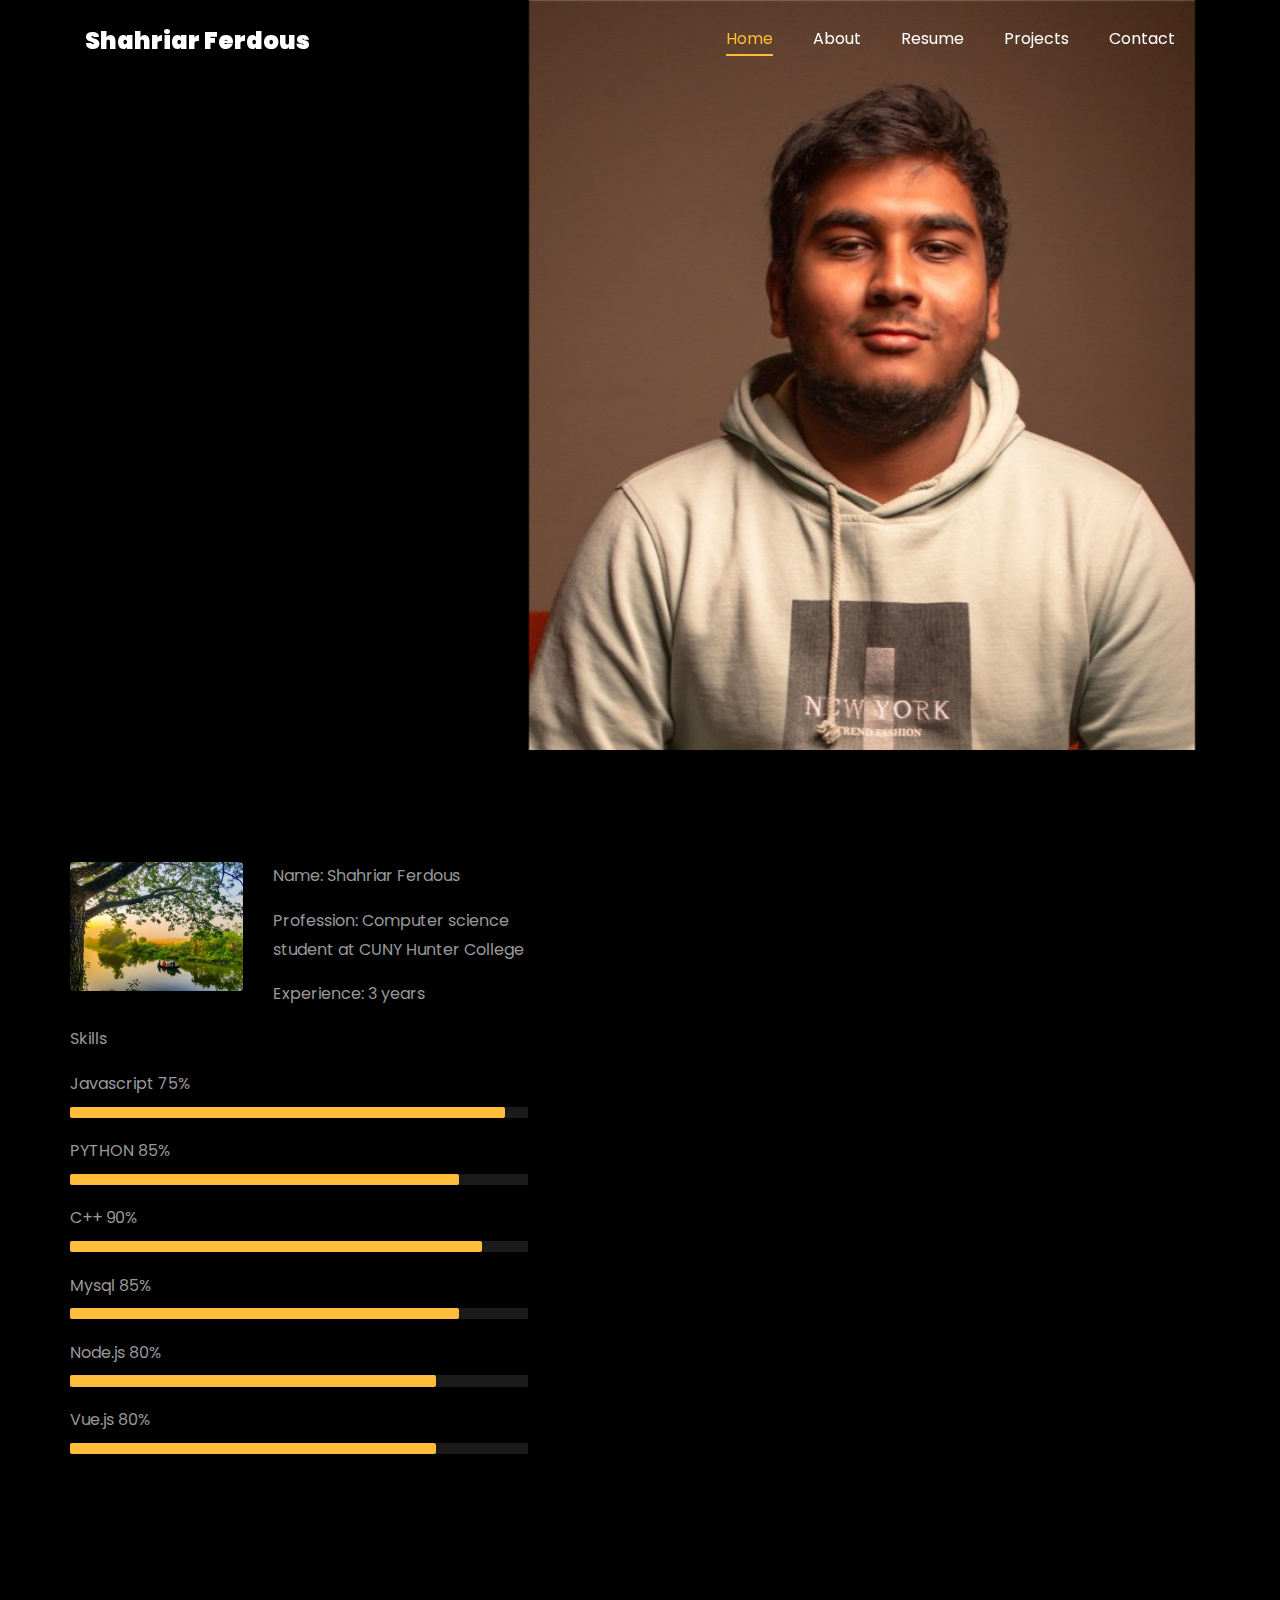
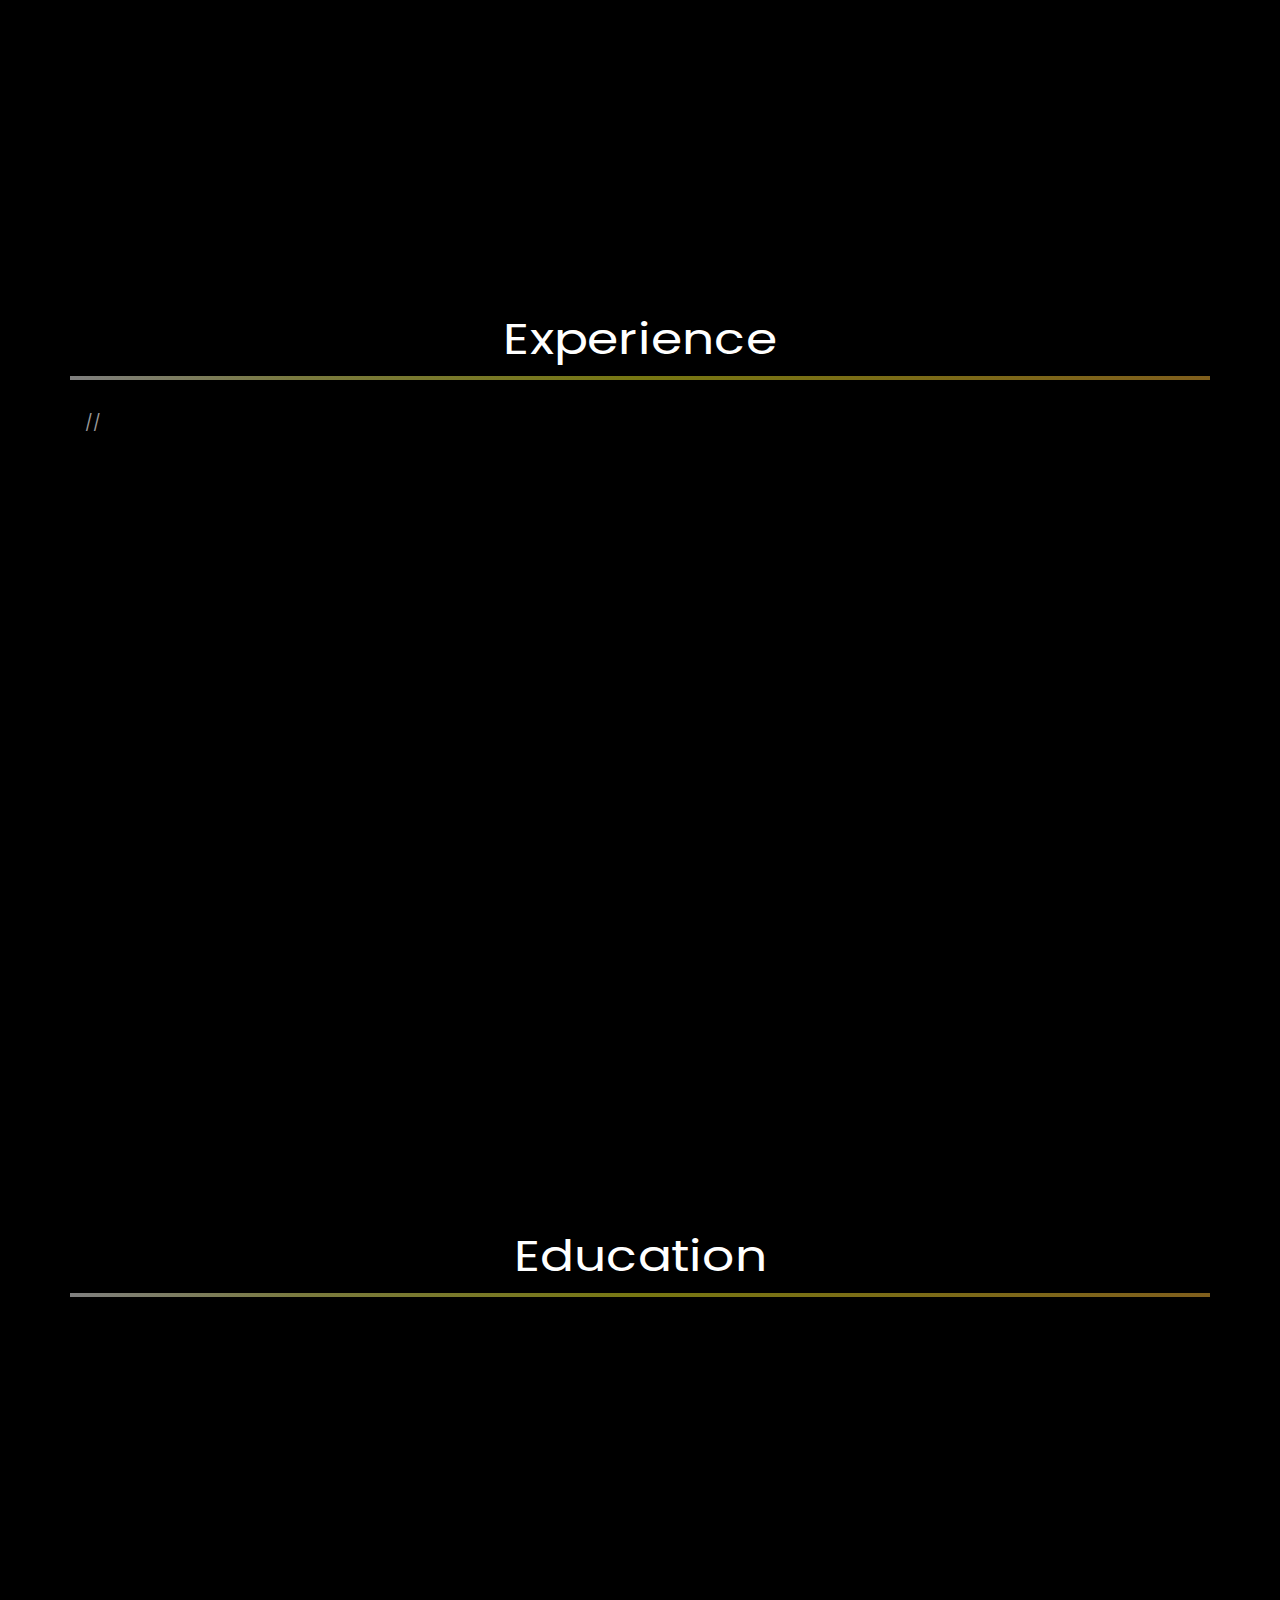
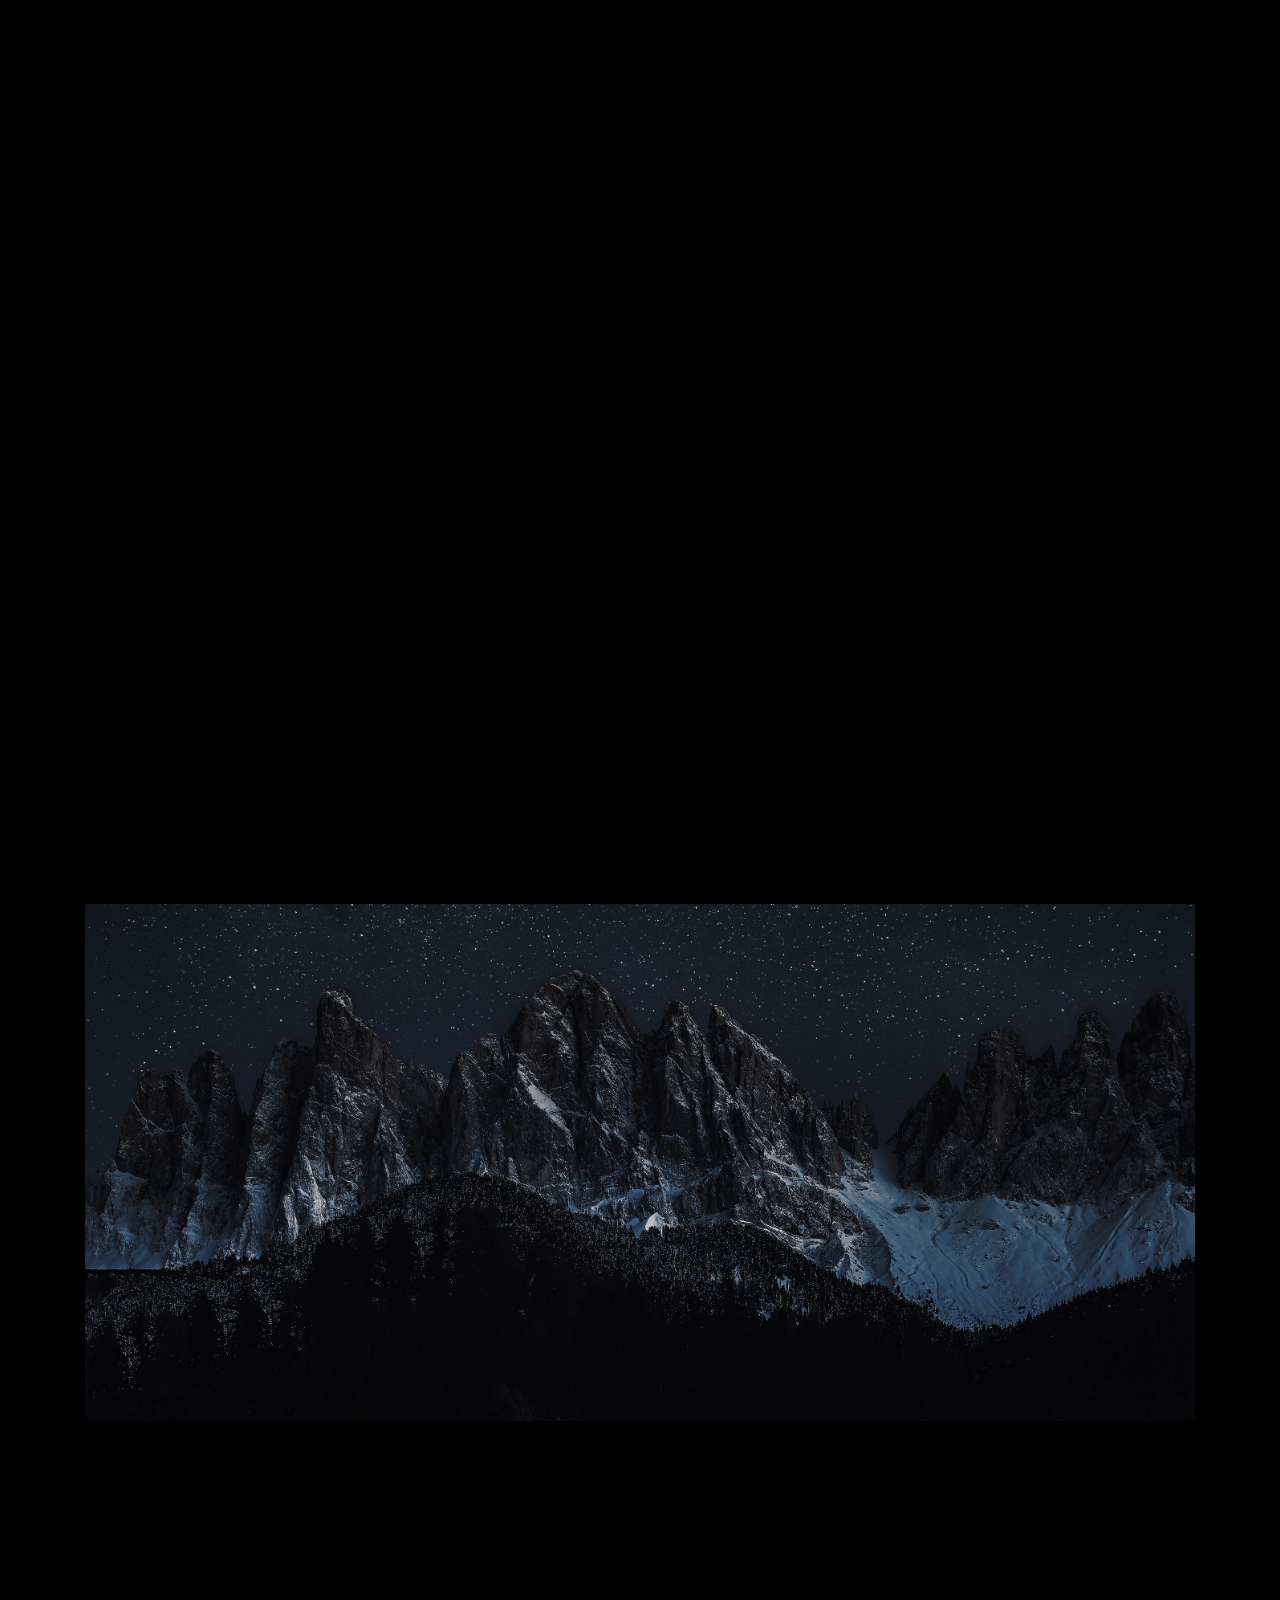
==== commit ec88355c: "Update index.html" ====
--- a/index.html
+++ b/index.html
@@ -325,19 +325,19 @@
 		<br>
 		
 		<div class="row">
-				<div class="col-md-6">
+				<div class="col-md-6">                                                                           // 
 					<div class="resume-wrap ftco-animate">
-						<span class="date">2024-Present</span>
+						<span class="date">2024-2025/????????????????????? </span>
 						<h2>Software Engineering intern</h2>
 						<span class="position">Candogram</span>
-						<p class="mt-4">Candogram, a compnay that helps students with job opportunities in this market. 
+						<p class="mt-4">Candogram, a company that helps students with job opportunities in this market. 
 							<ul>
-								<li>Designed a full-stack web application using MySQL, Node.js, Vue.js, and Quasar, incorporating user authentication
-									and database functionality, leading to an 85% improvement in task efficiency.</li>
-								<li>Mentored 50+ high school students at Bronx Aerospace High School as a Teaching Assistant, providing hands-on
-									guidance in building the same web application, and fostering their understanding of software development practices.</li>
-								<li>Led performance optimizations, reducing server response time by 50% and enhancing the web application’s overall
-									scalability.</li>
+								<li> Developed a comprehensive full-stack web application utilizing JavaScript, Vue.js, and Quasar, achieving a 40%
+reduction in user load time and enhancing overall user engagement by 30%</li>
+								<li>Engineered a robust backend with MySQL and enhanced server performance on AWS EC2, resulting in a scalable
+architecture that supported over 1,000 concurrent users with zero downtime</li>
+								<li> Collaborated with a cross-functional team to redesign key application features, resulting in a 40% increase in user
+satisfaction scores and enhancing overall usability metrics by 30%</li>
 							</ul>
 						</p>
 					</div>
@@ -377,7 +377,7 @@
 			<div class="row">
     			<div class="col-md-6">
     				<div class="resume-wrap ftco-animate">
-    					<span class="date">2014-2018</span>
+    					<!-- <span class="date">2022-2026</span> -->
     					<h2>Bachelors in Computer Science</h2>
     					<span class="position">CUNY Hunter College</span>
     					<p class="mt-4">Graduation: 2026 </p>
@@ -562,7 +562,7 @@
           			<span class="icon-phone2"></span>
           		</div>
           		<h3 class="mb-4">Contact Number</h3>
-	            <p><a href="tel://0101010101">+ 0 101 0101 101</a></p>
+	            <p><a href="tel://0101010101"></a></p>
 	          </div>
           </div>
           <div class="col-md-6 col-lg-3 d-flex ftco-animate">
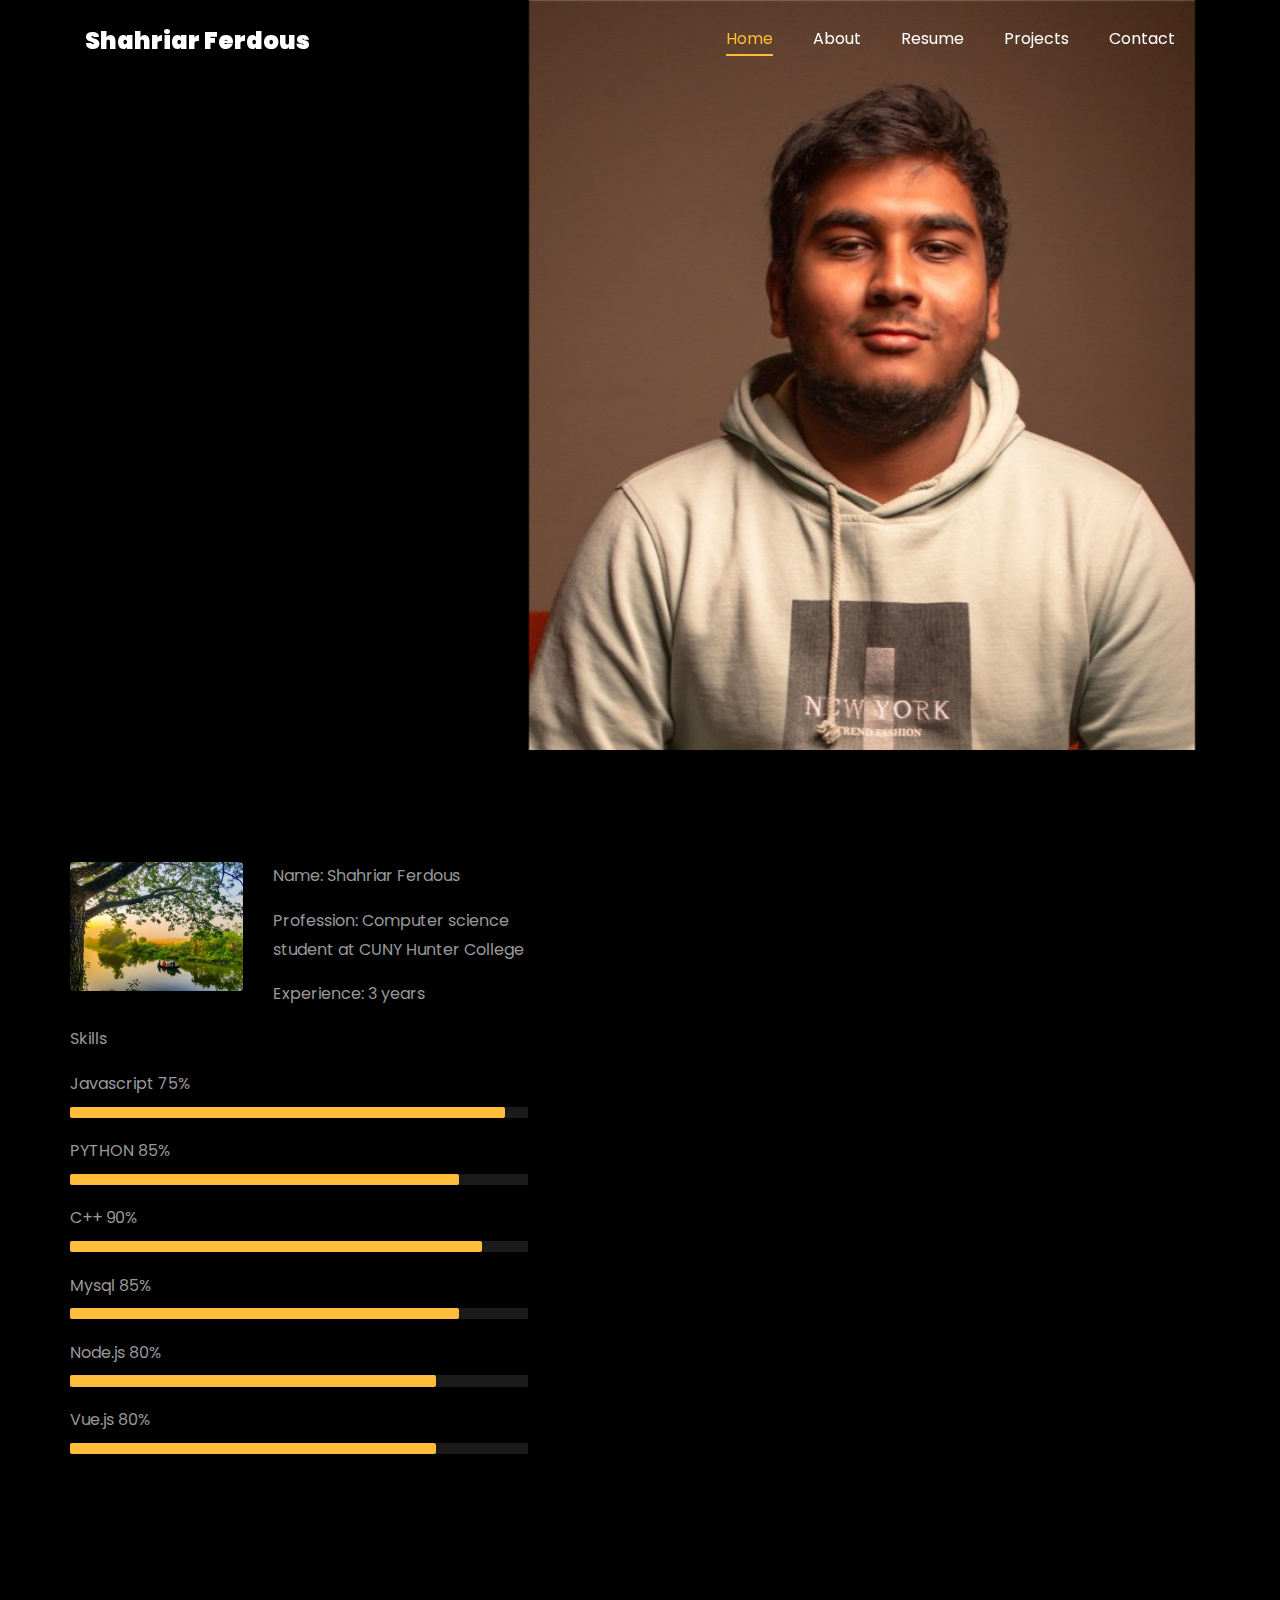
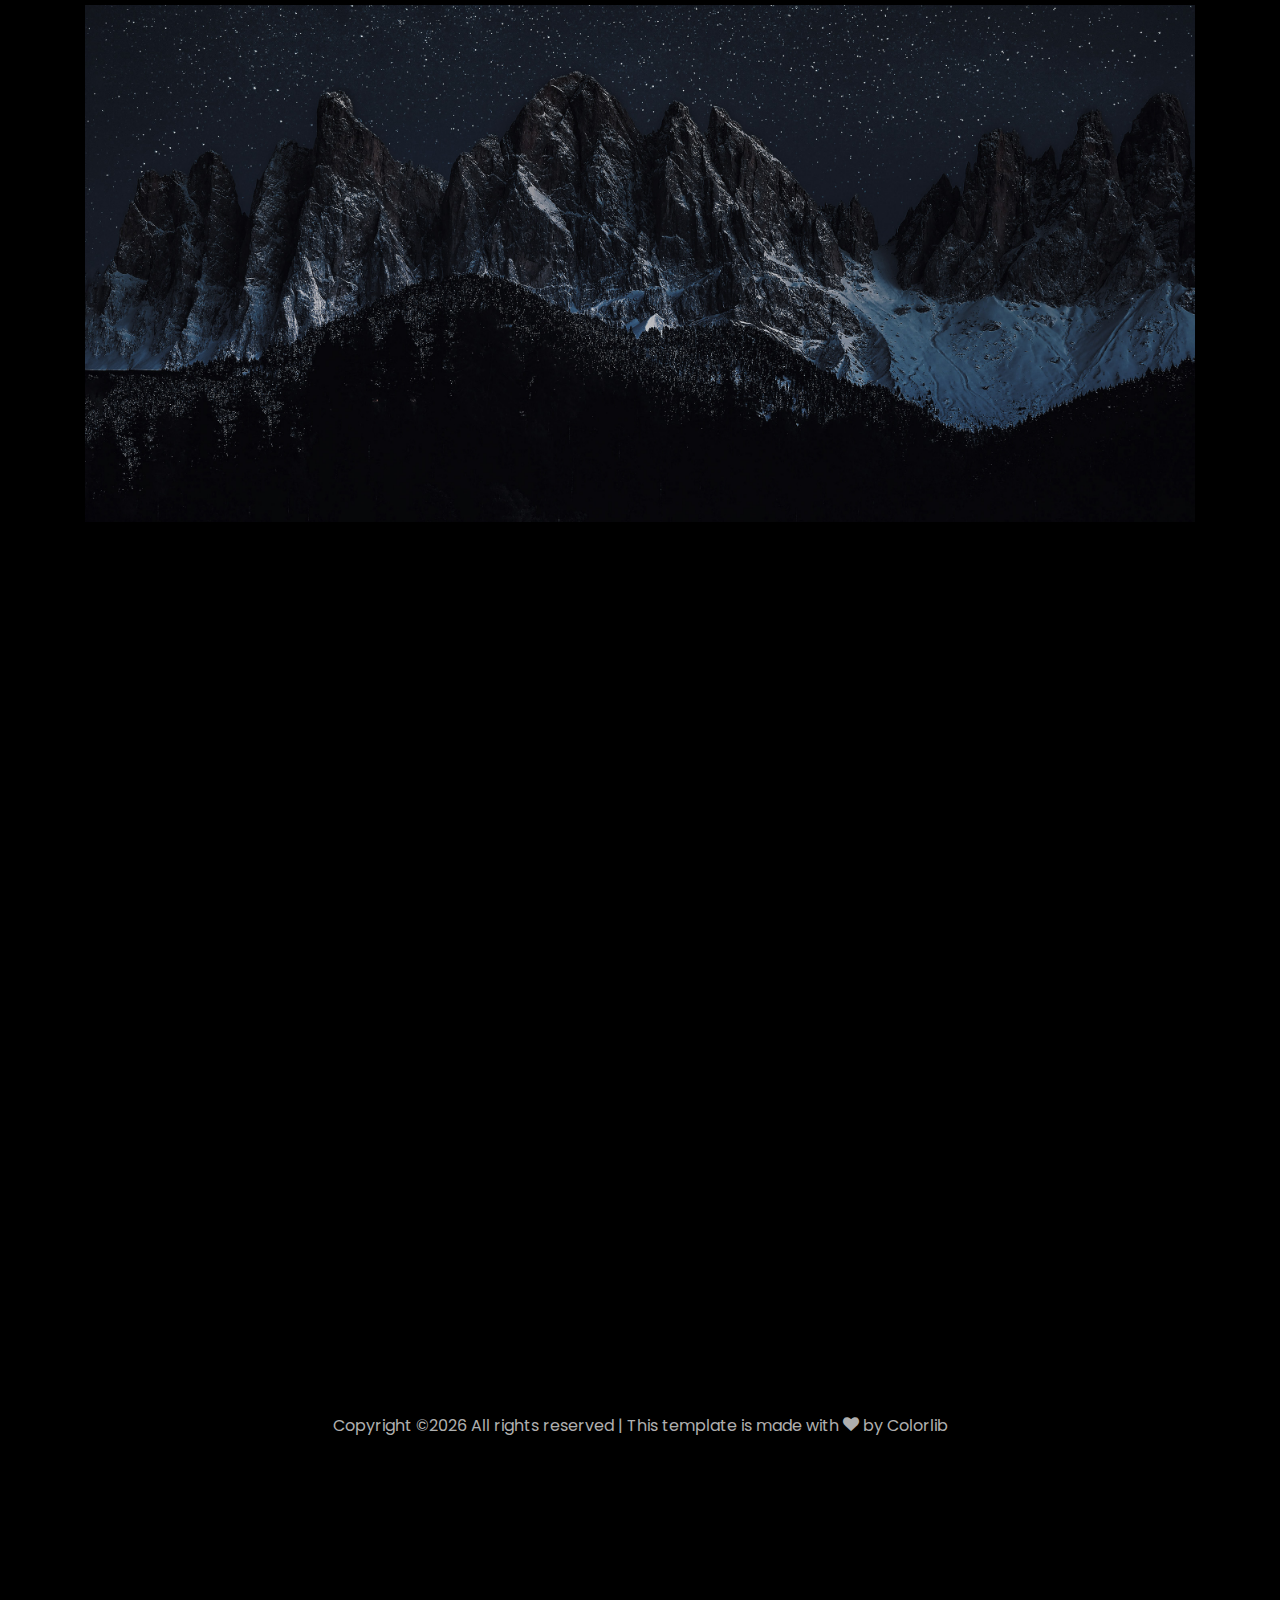
==== commit 218cb9df: "Update index.html" ====
--- a/index.html
+++ b/index.html
@@ -325,9 +325,27 @@
 		<br>
 		
 		<div class="row">
+			<div class="col-md-6">
+					<div class="resume-wrap ftco-animate">
+						<span class="date">2025-Present</span>
+						<h2>Front-End Developer</h2>
+						<span class="position">OpenTrain AI</span>
+						<p class="mt-4">OpenTrain AI helps traning AI models for better accuarcy for scripting and automation. 
+							<ul>
+								<li>Designed 100+ structured input/output examples, improving AI models’ accuracy in recognizing web structures,
+									elements, and error messages by 30%</li>
+								<li>Created 50+ wireframes and prototypes, refining AI training datasets and increasing model comprehension of
+									diverse web layouts by 40%</li>
+								<li>Reviewed and streamlined 1,000+ lines of HTML, CSS, and JavaScript, enhancing website performance and
+									reducing load time by 25%</li>
+							</ul>
+						</p>
+					</div>
+
+				</div>
 				<div class="col-md-6">                                                                           // 
 					<div class="resume-wrap ftco-animate">
-						<span class="date">2024-2025/????????????????????? </span>
+						<span class="date">2024-2025</span>
 						<h2>Software Engineering intern</h2>
 						<span class="position">Candogram</span>
 						<p class="mt-4">Candogram, a company that helps students with job opportunities in this market. 
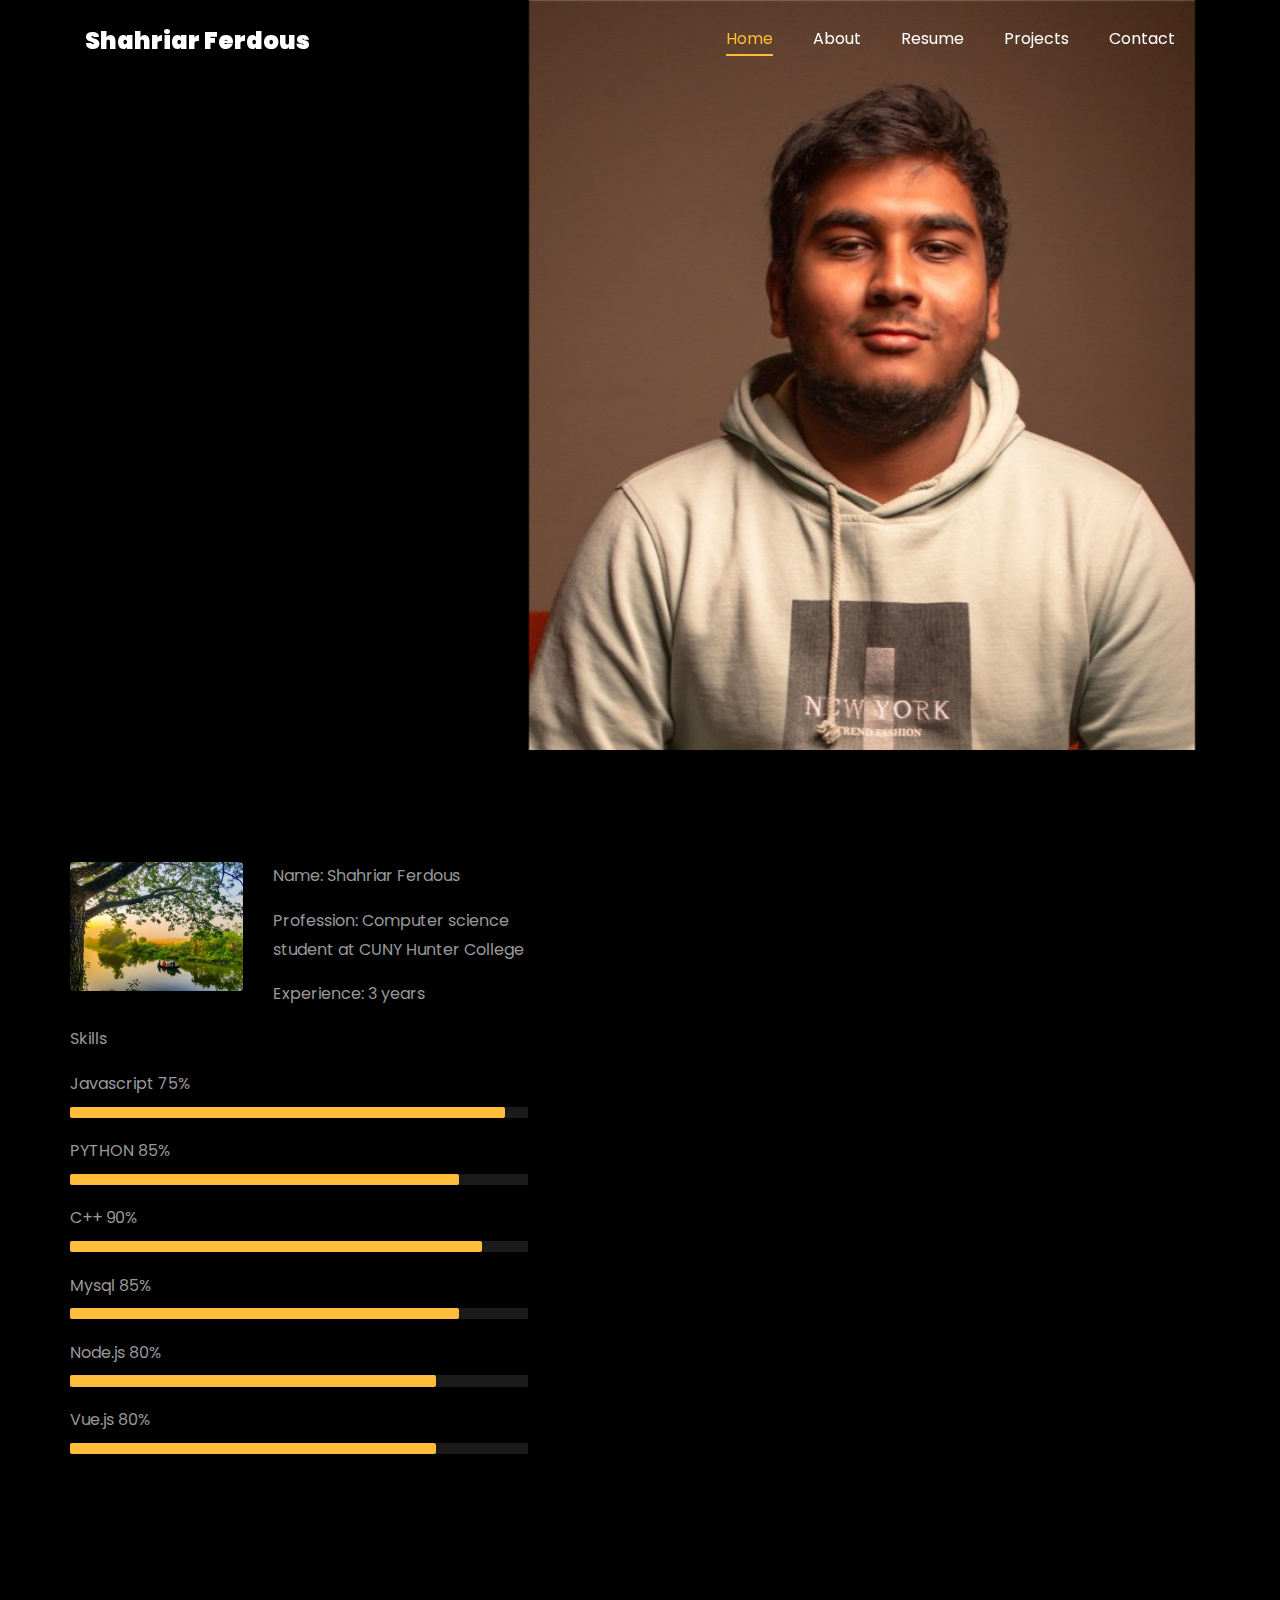
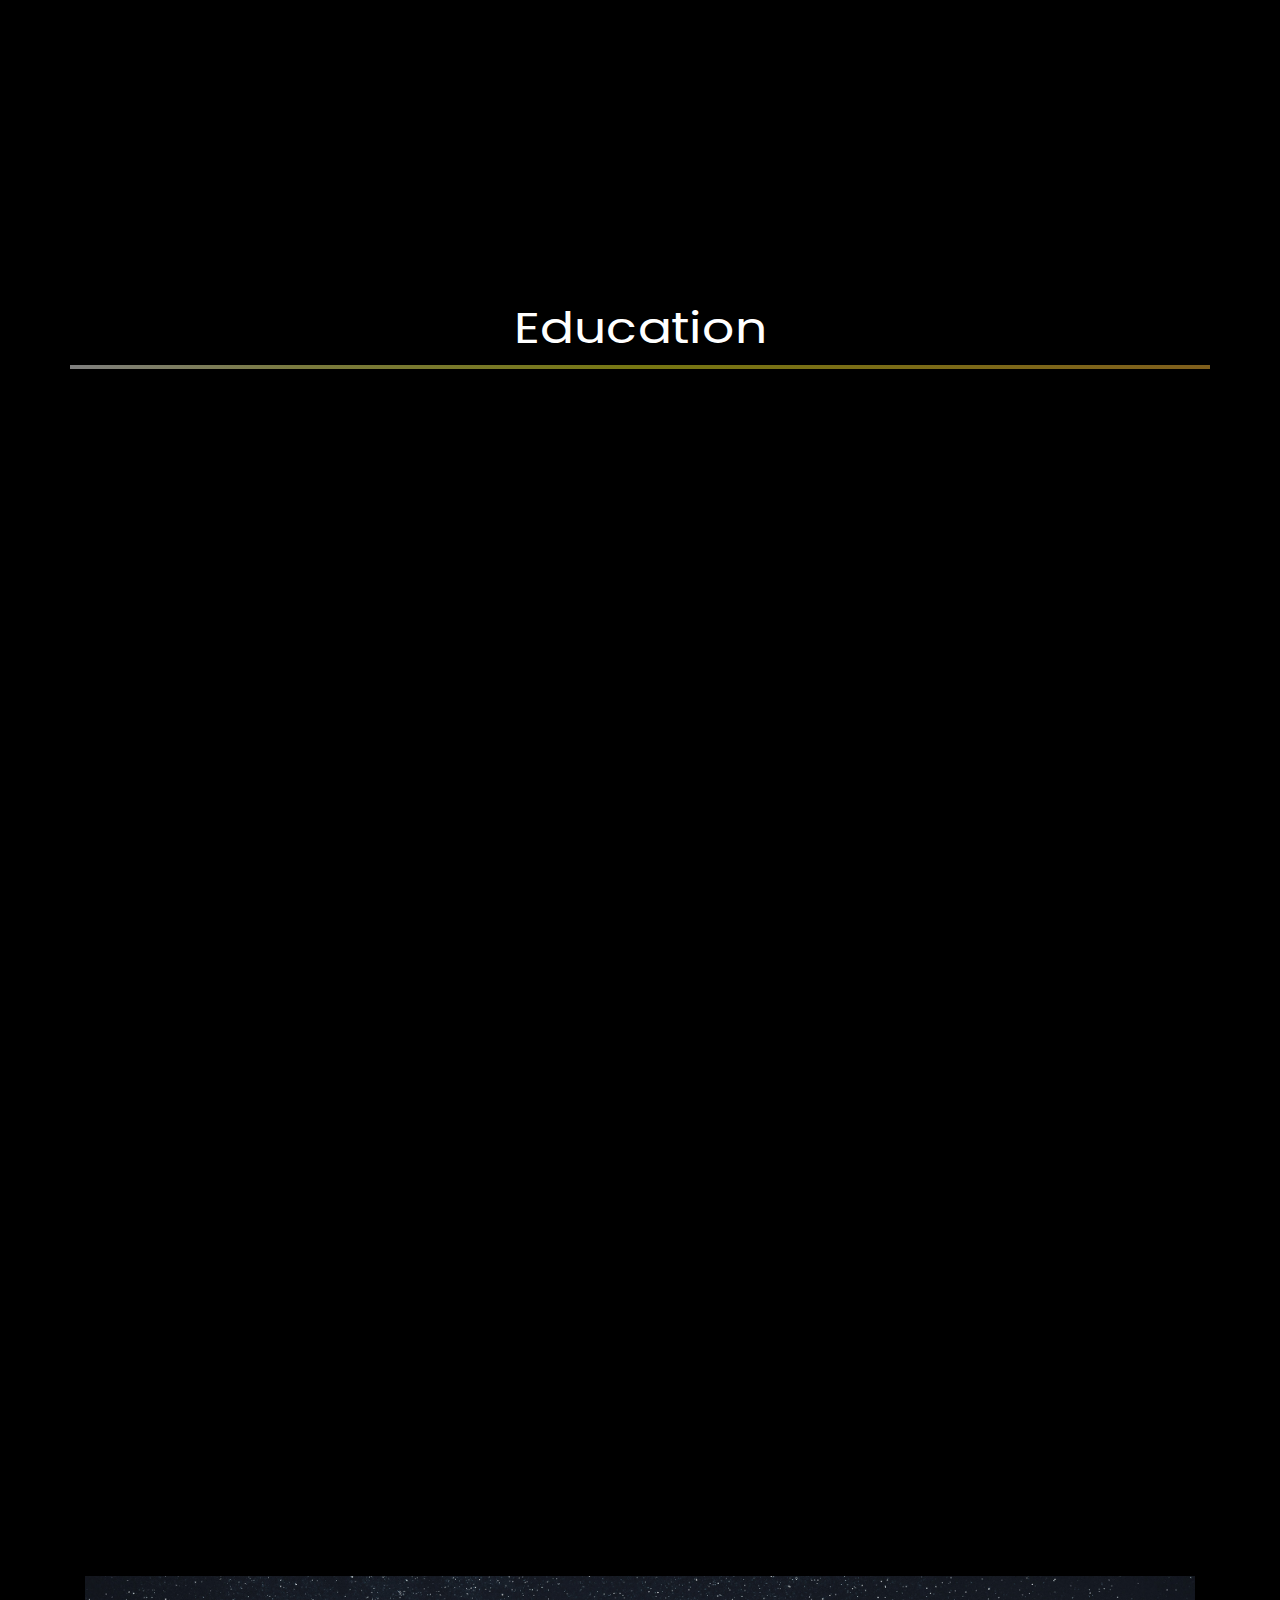
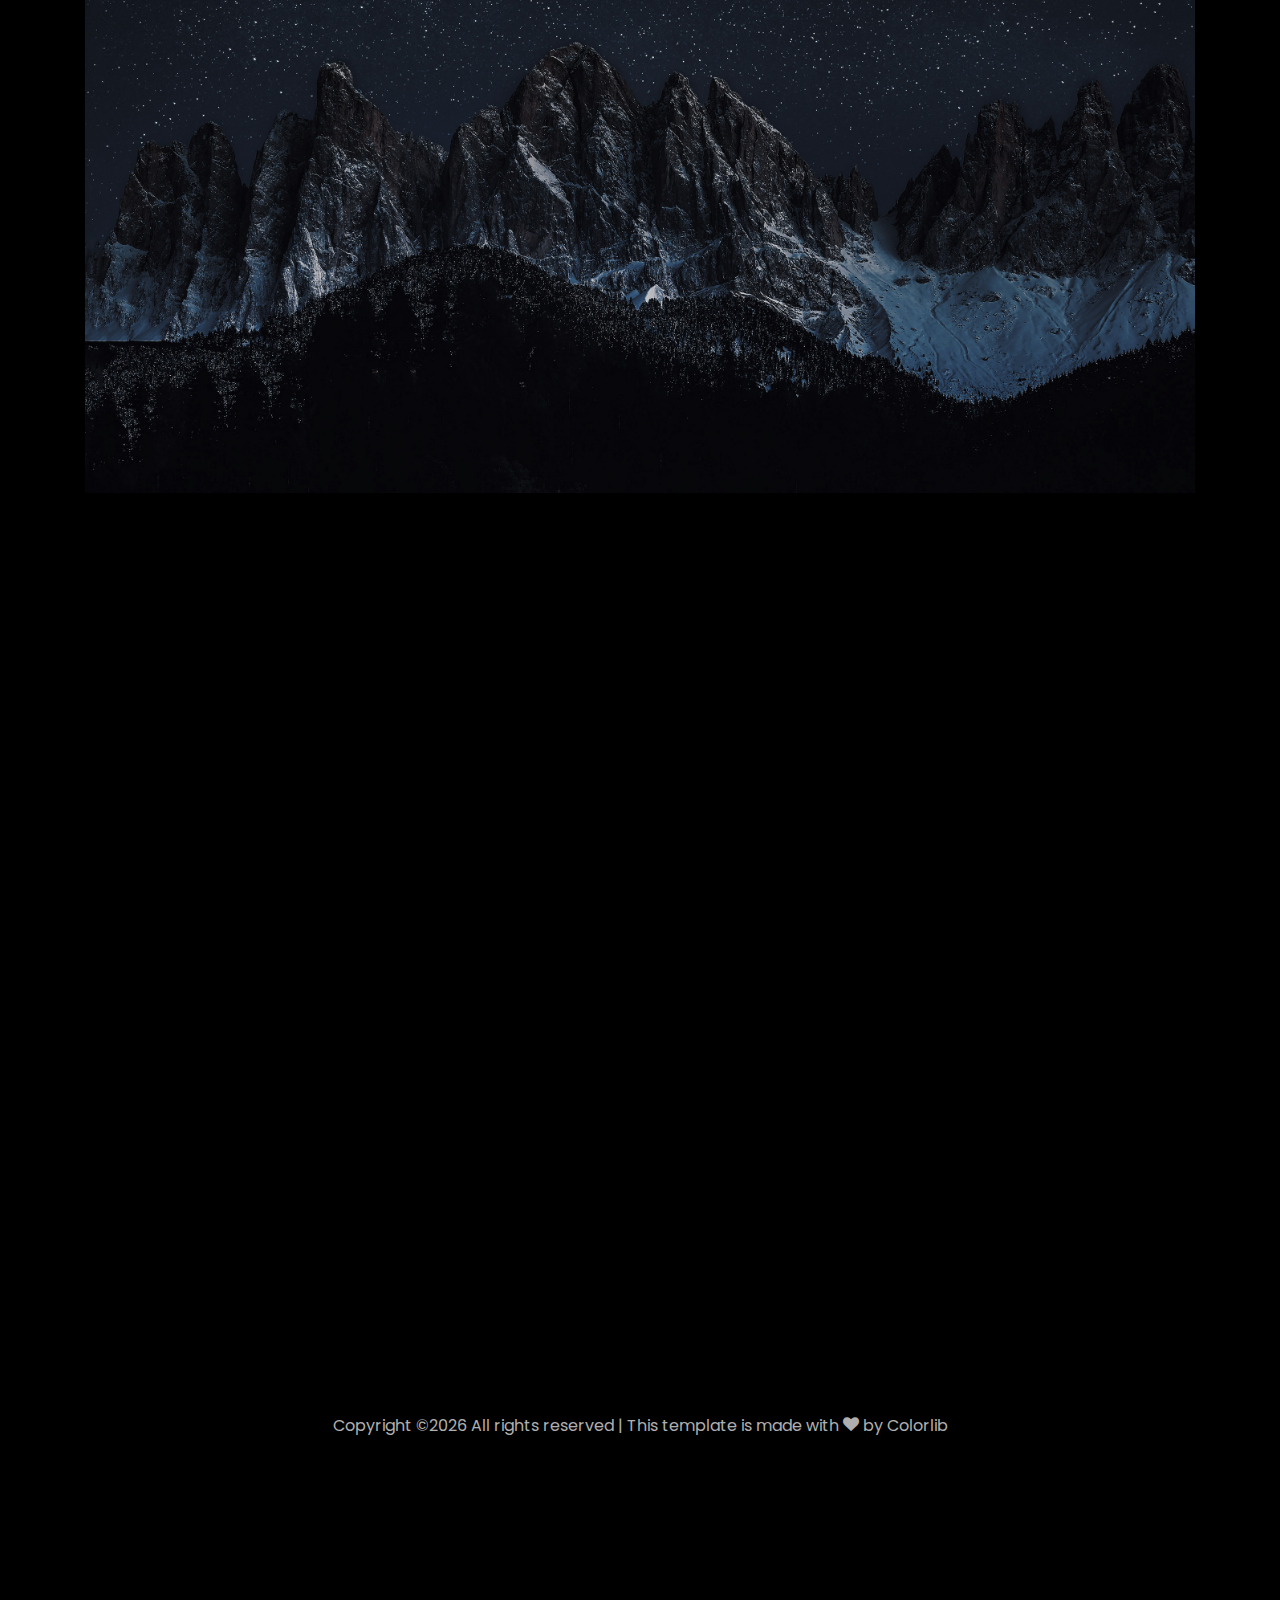
==== commit 9bf0646c: "Update index.html" ====
--- a/index.html
+++ b/index.html
@@ -326,36 +326,36 @@
 		
 		<div class="row">
 			<div class="col-md-6">
+				<div class="resume-wrap ftco-animate">
+					<span class="date">2025-Present</span>
+					<h2>Front-End Developer</h2>
+					<span class="position">OpenTrain AI</span>
+					<p class="mt-4">OpenTrain AI helps traning AI models for better accuarcy for scripting and automation. 
+						<ul>
+							<li>Designed 100+ structured input/output examples, improving AI models’ accuracy in recognizing web structures,
+								elements, and error messages by 30%</li>
+							<li>Created 50+ wireframes and prototypes, refining AI training datasets and increasing model comprehension of
+								diverse web layouts by 40%</li>
+							<li>Reviewed and streamlined 1,000+ lines of HTML, CSS, and JavaScript, enhancing website performance and
+								reducing load time by 25%</li>
+						</ul>
+					</p>
+				</div>
+
+			</div>
+				<div class="col-md-6">
 					<div class="resume-wrap ftco-animate">
-						<span class="date">2025-Present</span>
-						<h2>Front-End Developer</h2>
-						<span class="position">OpenTrain AI</span>
-						<p class="mt-4">OpenTrain AI helps traning AI models for better accuarcy for scripting and automation. 
-							<ul>
-								<li>Designed 100+ structured input/output examples, improving AI models’ accuracy in recognizing web structures,
-									elements, and error messages by 30%</li>
-								<li>Created 50+ wireframes and prototypes, refining AI training datasets and increasing model comprehension of
-									diverse web layouts by 40%</li>
-								<li>Reviewed and streamlined 1,000+ lines of HTML, CSS, and JavaScript, enhancing website performance and
-									reducing load time by 25%</li>
-							</ul>
-						</p>
-					</div>
-
-				</div>
-				<div class="col-md-6">                                                                           // 
-					<div class="resume-wrap ftco-animate">
-						<span class="date">2024-2025</span>
+						<span class="date">2024-Present</span>
 						<h2>Software Engineering intern</h2>
 						<span class="position">Candogram</span>
-						<p class="mt-4">Candogram, a company that helps students with job opportunities in this market. 
+						<p class="mt-4">Candogram, a compnay that helps students with job opportunities in this market. 
 							<ul>
-								<li> Developed a comprehensive full-stack web application utilizing JavaScript, Vue.js, and Quasar, achieving a 40%
-reduction in user load time and enhancing overall user engagement by 30%</li>
-								<li>Engineered a robust backend with MySQL and enhanced server performance on AWS EC2, resulting in a scalable
-architecture that supported over 1,000 concurrent users with zero downtime</li>
-								<li> Collaborated with a cross-functional team to redesign key application features, resulting in a 40% increase in user
-satisfaction scores and enhancing overall usability metrics by 30%</li>
+								<li>Designed a full-stack web application using MySQL, Node.js, Vue.js, and Quasar, incorporating user authentication
+									and database functionality, leading to an 85% improvement in task efficiency.</li>
+								<li>Mentored 50+ high school students at Bronx Aerospace High School as a Teaching Assistant, providing hands-on
+									guidance in building the same web application, and fostering their understanding of software development practices.</li>
+								<li>Led performance optimizations, reducing server response time by 50% and enhancing the web application’s overall
+									scalability.</li>
 							</ul>
 						</p>
 					</div>
@@ -395,7 +395,7 @@
 			<div class="row">
     			<div class="col-md-6">
     				<div class="resume-wrap ftco-animate">
-    					<!-- <span class="date">2022-2026</span> -->
+    					<!-- <span class="date">2014-2018</span> -->
     					<h2>Bachelors in Computer Science</h2>
     					<span class="position">CUNY Hunter College</span>
     					<p class="mt-4">Graduation: 2026 </p>
@@ -414,7 +414,7 @@
 
     		<div class="row justify-content-center mt-5">
     			<div class="col-md-6 text-center ftco-animate">
-    				<p><a href="https://drive.google.com/drive/home" class="btn btn-primary py-4 px-5">Download Resume</a></p>
+    				<p><a href="file:///C:/Users/sferd/Downloads/New_Resume%20(1).pdf" class="btn btn-primary py-4 px-5">Download Resume</a></p>
     			</div>
     		</div>
     	</div>
@@ -463,7 +463,7 @@
               </a>
               <div class="text mt-3 float-right d-block">
 
-                <h3 class="heading"><a href="https://github.com/rishabhnmishra/Madhav_Store_Analysis_PowerBI/blob/main/Madhav%20Store%20dashboard.jpg">survey-app</a></h3>
+                <h3 class="heading"><a href="https://github.com/Shah-king/survey-app">survey-app</a></h3>
                 <p>Desgined the development of a responsive survey application using Vue.js, JavaScript, and Quasar, using AWS to to
 					ensure scalability, achieving over 150 users to create and participate in surveys within the first month.</p>
               </div>
@@ -580,7 +580,7 @@
           			<span class="icon-phone2"></span>
           		</div>
           		<h3 class="mb-4">Contact Number</h3>
-	            <p><a href="tel://0101010101"></a></p>
+	            <!-- <p><a href="tel://0101010101"></a></p> -->
 	          </div>
           </div>
           <div class="col-md-6 col-lg-3 d-flex ftco-animate">
@@ -604,9 +604,9 @@
 
 		  <div class="container">
 			<br>
-			<be>
+			<br>
 			<div class="row justify-content-center">
-<!-- 				<!-- <div class="col-md-7 ftco-animate text-center">
+				<!-- <div class="col-md-7 ftco-animate text-center">
 					<h2>Have a<span> Question?  </span> <a href="https://forms.gle/uLaTShUKXraAvHJ77" class="btn btn-primary py-3 px-5">Click Here</a> </h2>
 				</div> -->
 			</div>
--- a/css/style.css
+++ b/css/style.css
@@ -57,7 +57,7 @@
   line-height: 1.5;
   color: #212529;
   text-align: left;
-  background-color: #fff; }
+  background-color: #007bff; }
 
 [tabindex="-1"]:focus {
   outline: 0 !important; }
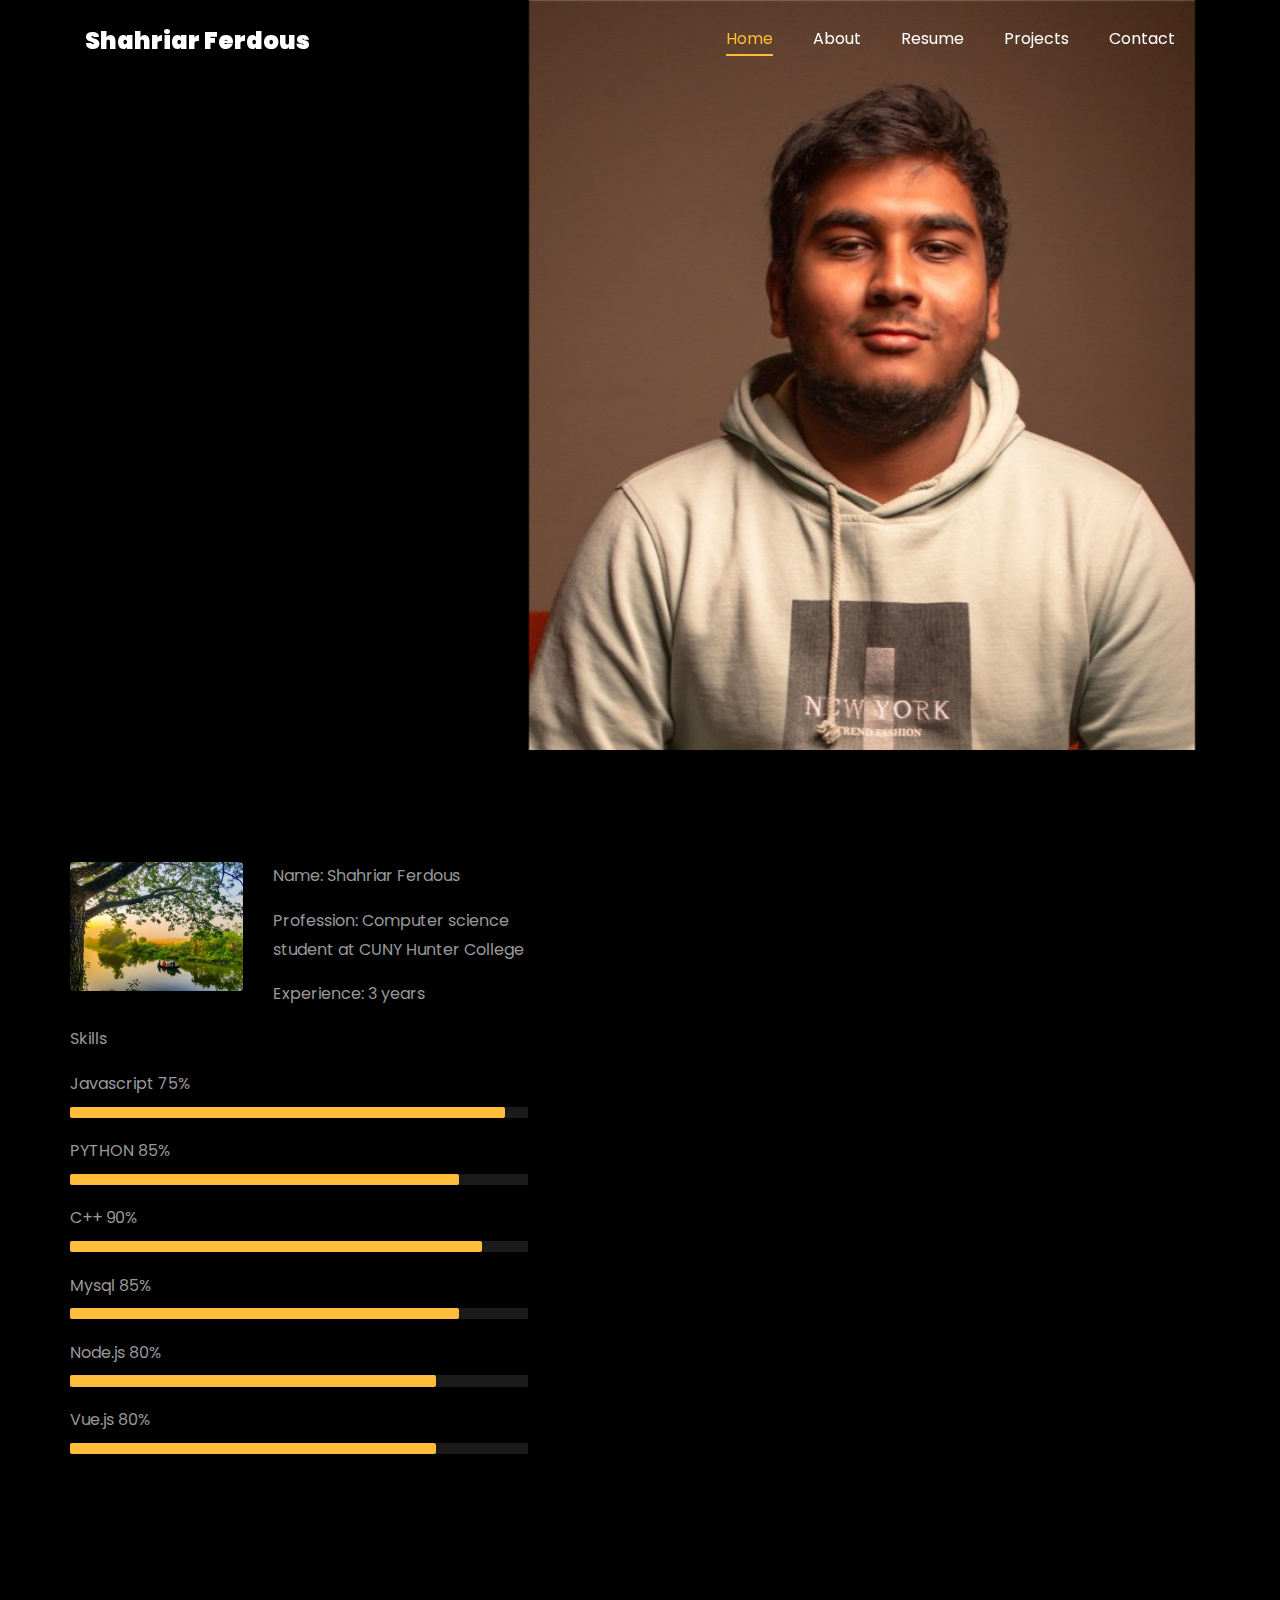
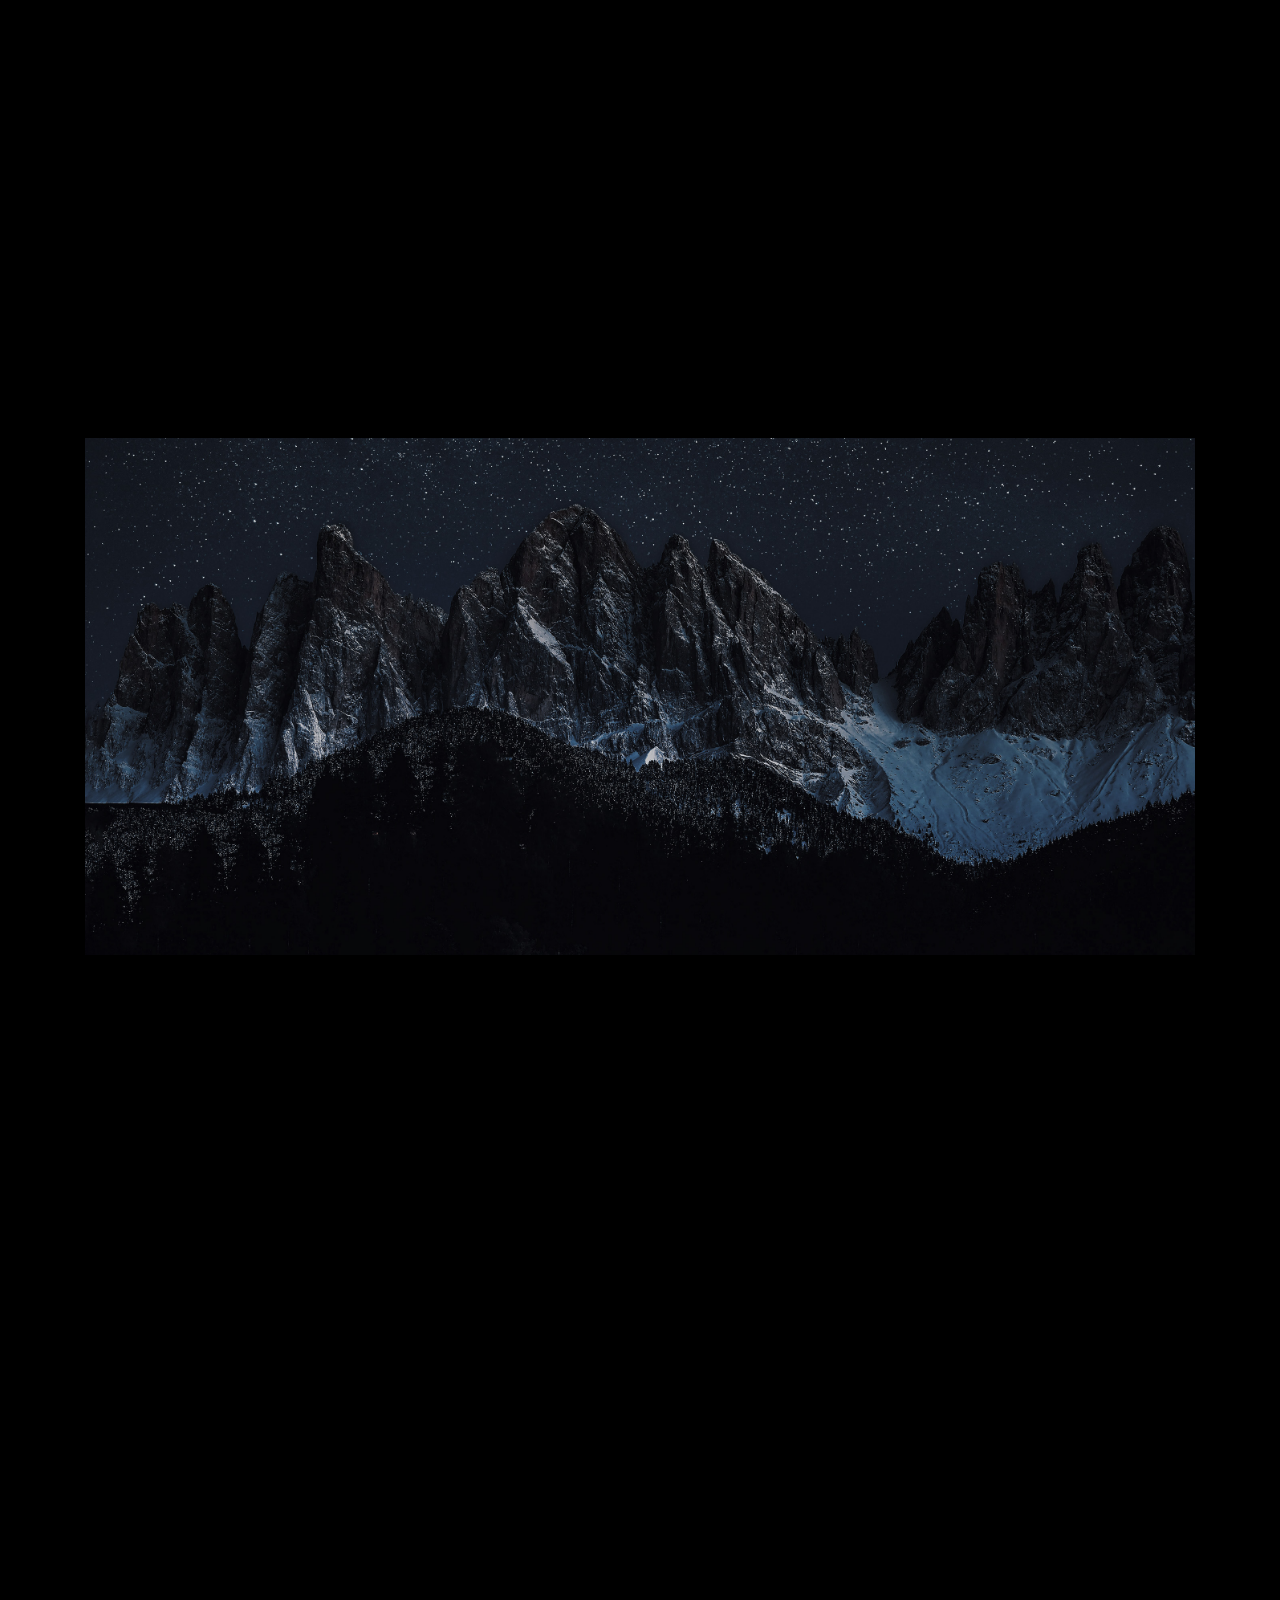
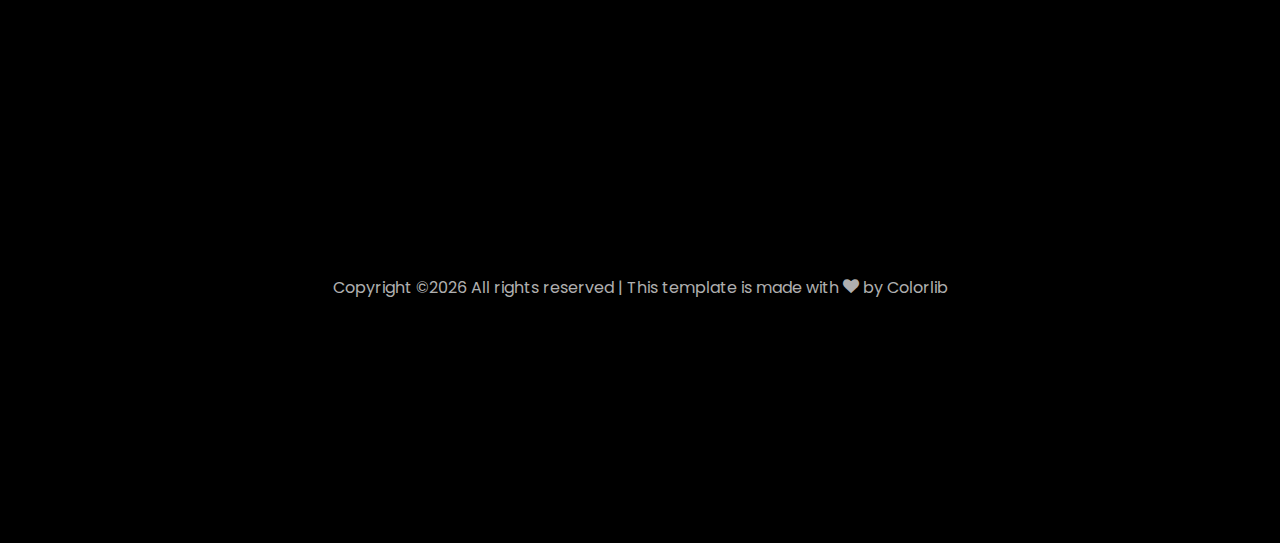
==== commit a129bc71: "Update index.html" ====
--- a/index.html
+++ b/index.html
@@ -471,33 +471,21 @@
           </div>
         </div>
 	<br>
-		<!-- added justify-content-center to center align the last two projects -->
-		<!-- <div class="row d-flex justify-content-center">  
-			<div class="col-md-4 d-flex ftco-animate">
-				<div class="blog-entry justify-content-end">
-				<a href="https://github.com/rishabhnmishra/sales_forecasting/tree/main" class="block-20 zoom-effect" style="background-image: url('images/proj_4.jpg');">
-				</a>
-				<div class="text mt-3 float-right d-block">
-  
-				  <h3 class="heading"><a href="https://github.com/rishabhnmishra/sales_forecasting/tree/main">Sales Forecast- Time Series Forecasting</a></h3>
-				  <p>Used multiple machine learning models to forecast sales (retail store) and performed time series analysis.</p>
-				</div>
-			  </div>
-			</div>
-			<div class="col-md-4 d-flex ftco-animate">
-				<div class="blog-entry justify-content-end">
-				<a href="https://github.com/rishabhnmishra/customer_segmentation/blob/main/Customer_Segmentation-final.ipynb" class="block-20 zoom-effect" style="background-image: url('images/proj_5.jpg');">
-				</a>
-				<div class="text mt-3 float-right d-block">
-  
-				  <h3 class="heading"><a href="https://github.com/rishabhnmishra/customer_segmentation/blob/main/Customer_Segmentation-final.ipynb">Customer Segmentation using clustering model</a></h3>
-				  <p>Developed a ML model to give various recommendations of financial products &amp; services on target customer groups.</p>
-				</div>
-			  </div>
-			</div>
-		 </div>
-	  </div>
-    </section> -->
+		<div class="row d-flex justify-content-center">  
+    <div class="col-md-4 d-flex ftco-animate">
+        <div class="blog-entry justify-content-end">
+            <a href="https://github.com/okGus/SpringHackHealth" class="block-20 zoom-effect" style="background-image: url('images/micrometer.jpg');">
+            </a>
+            <div class="text mt-3 float-right d-block">
+                <h3 class="heading">
+                    <a href="https://github.com/okGus/SpringHackHealth">MicroMeter - Gamified Nutrient Health Tracker</a>
+                </h3>
+                <p>MicroMeter enables users to track their daily nutrient intake, set custom goals, and receive AI-driven recommendations. The app keeps users engaged with a gamified experience to promote healthy habits.</p>
+            </div>
+        </div>
+    </div>
+</div>
+
 
 	<section class="ftco-section ftco-no-pt ftco-no-pb ftco-counter img" id="section-counter">
       <div class="container">
